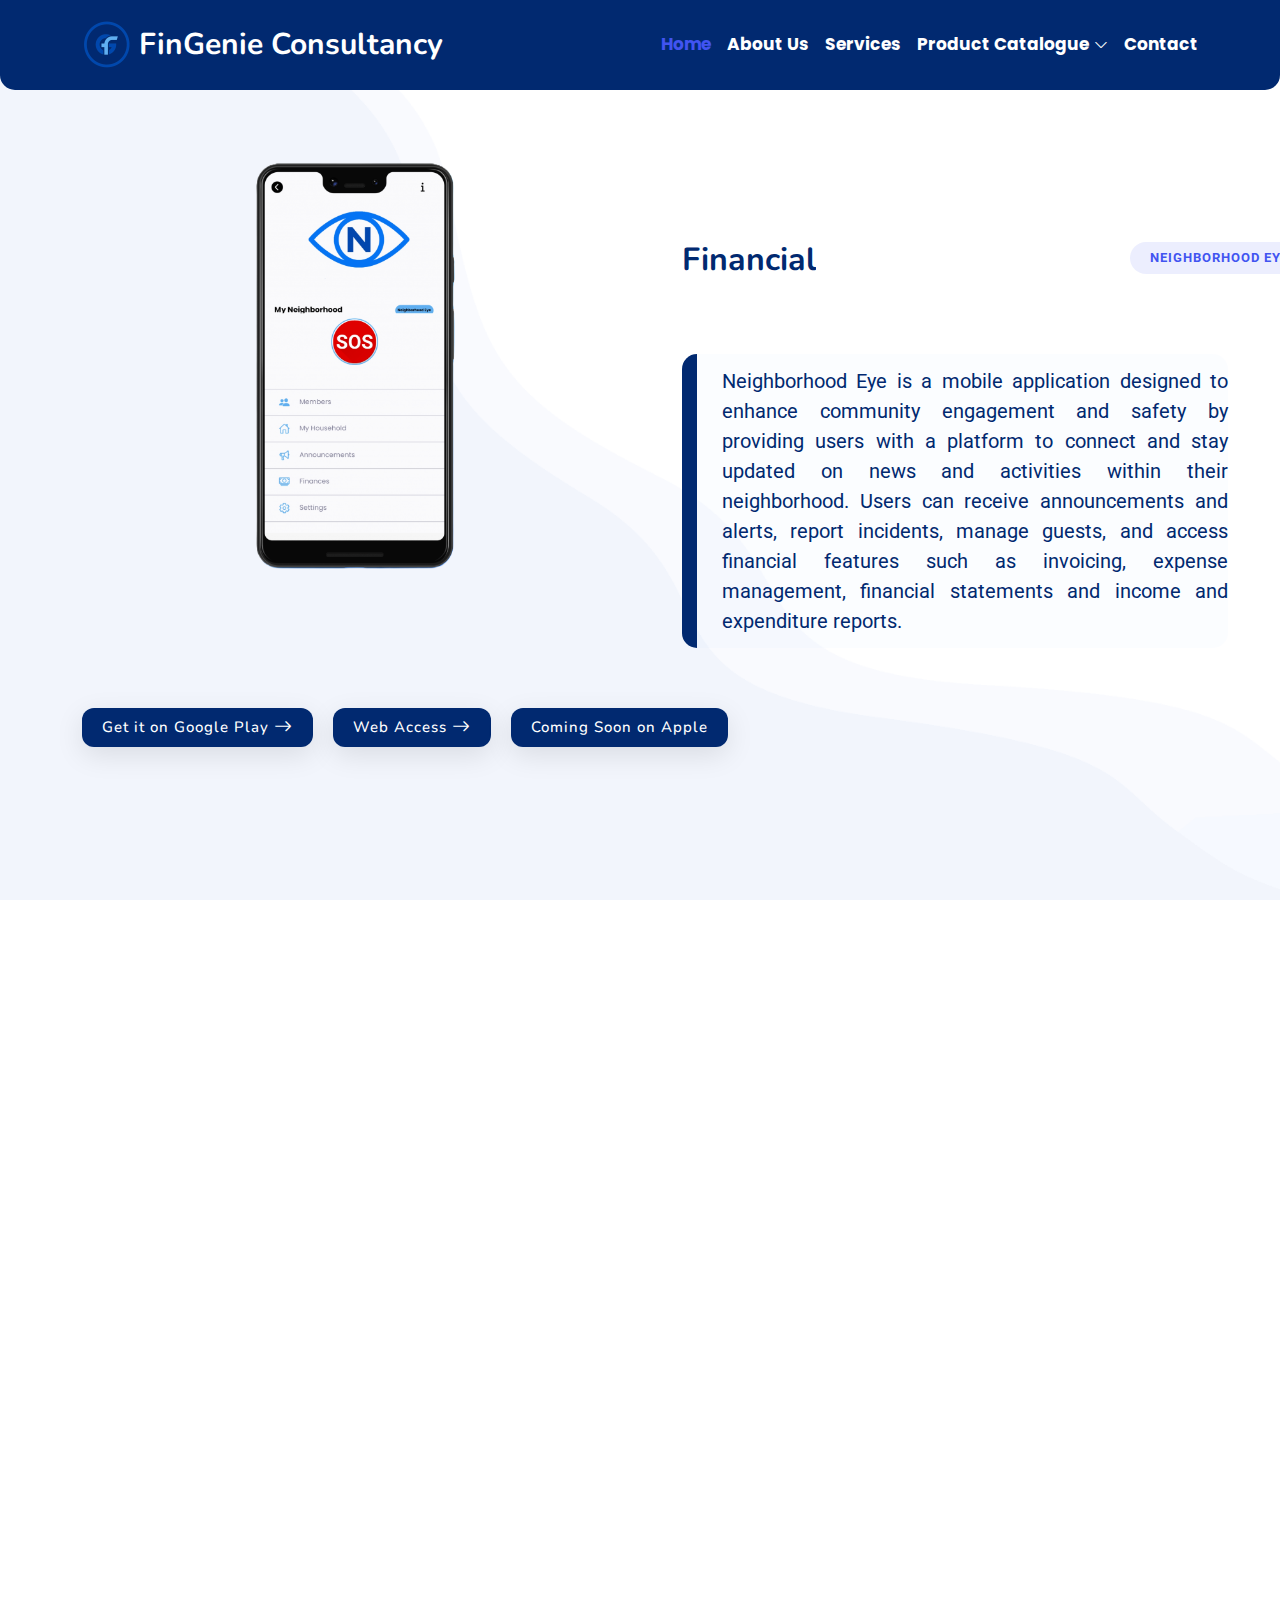
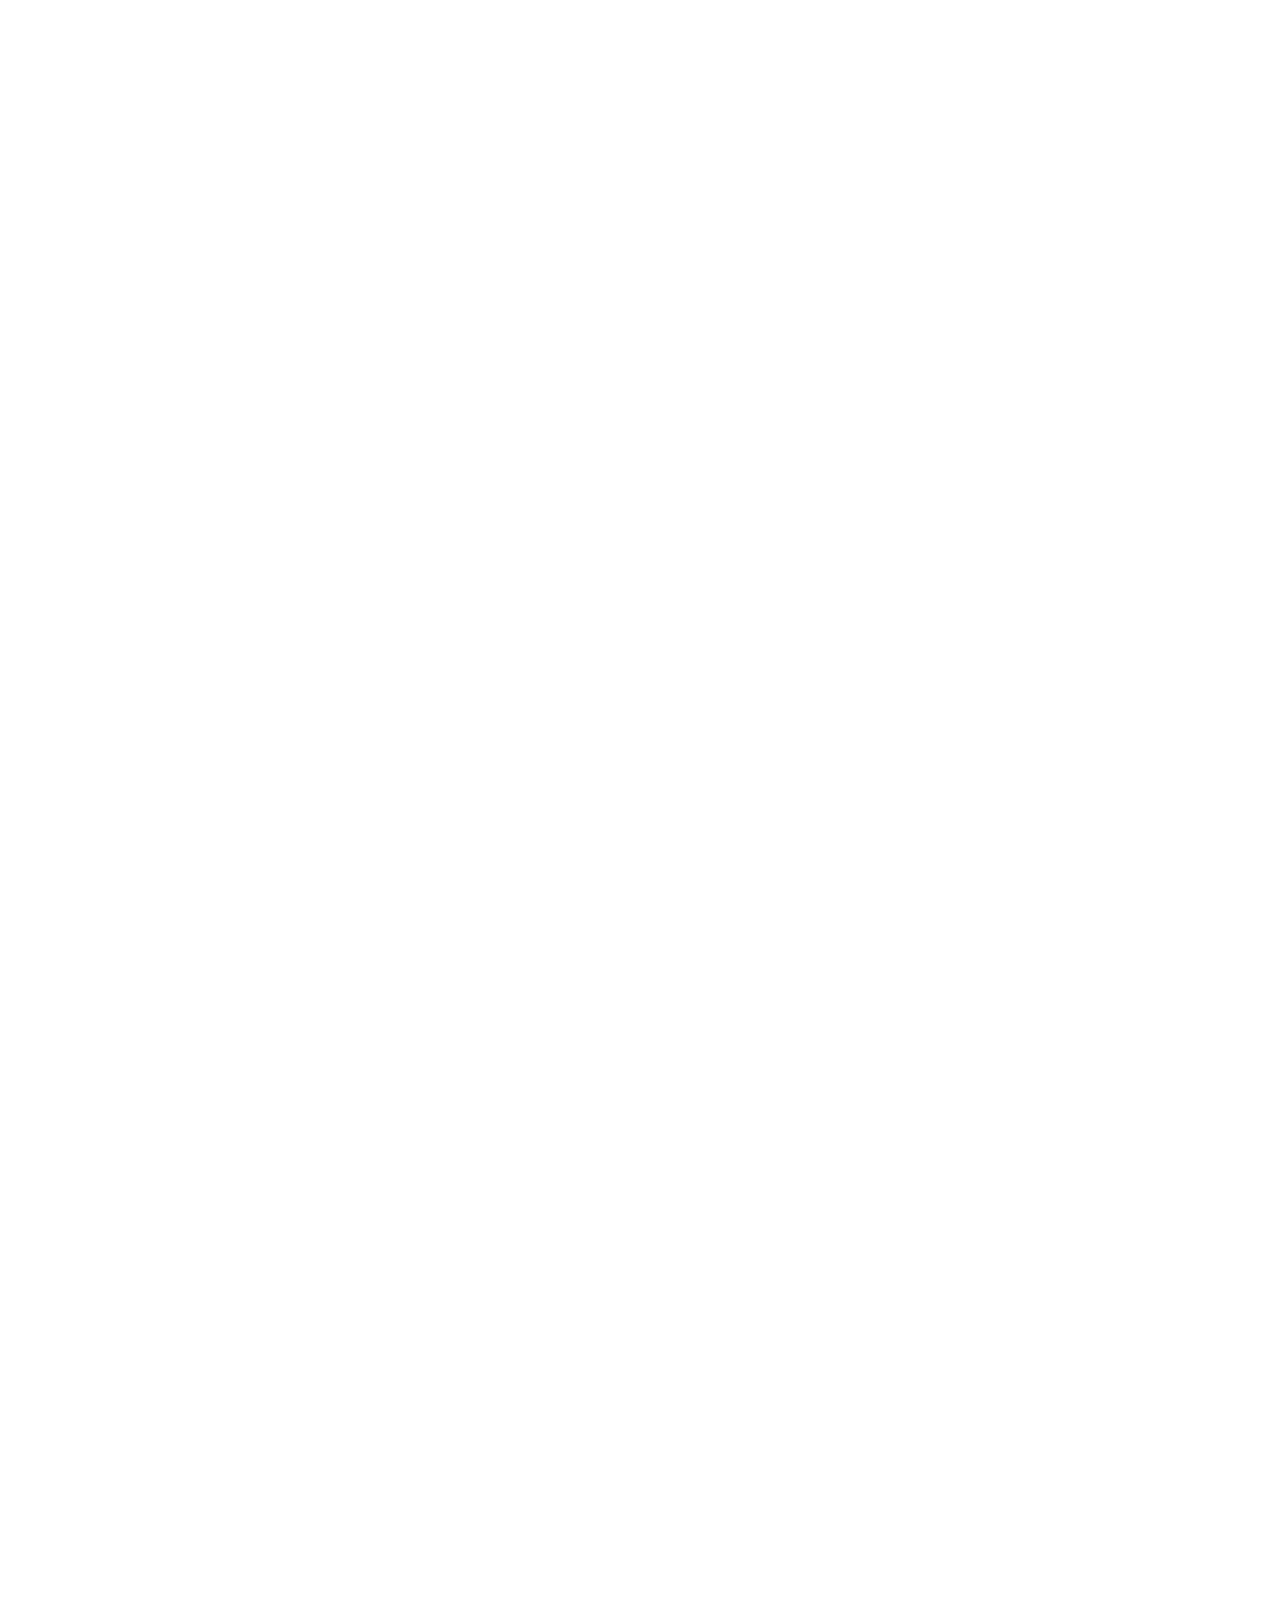
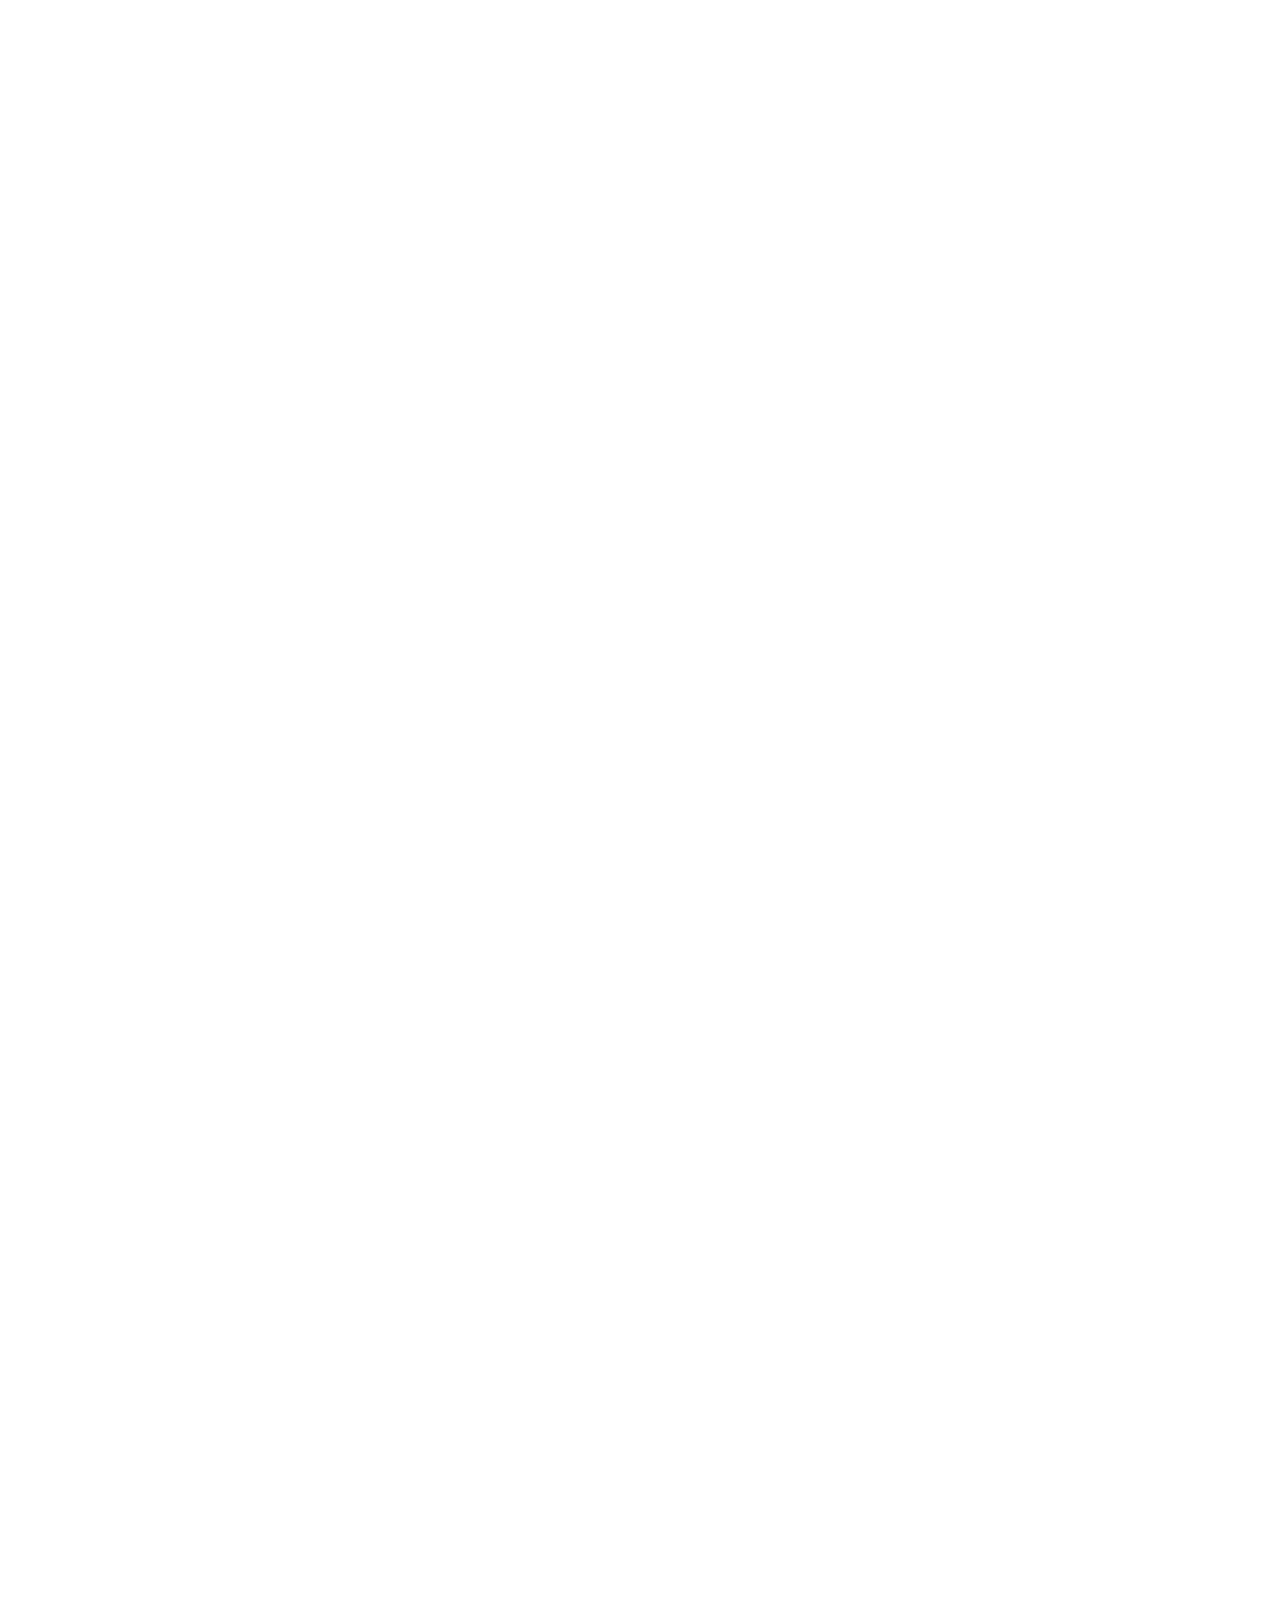
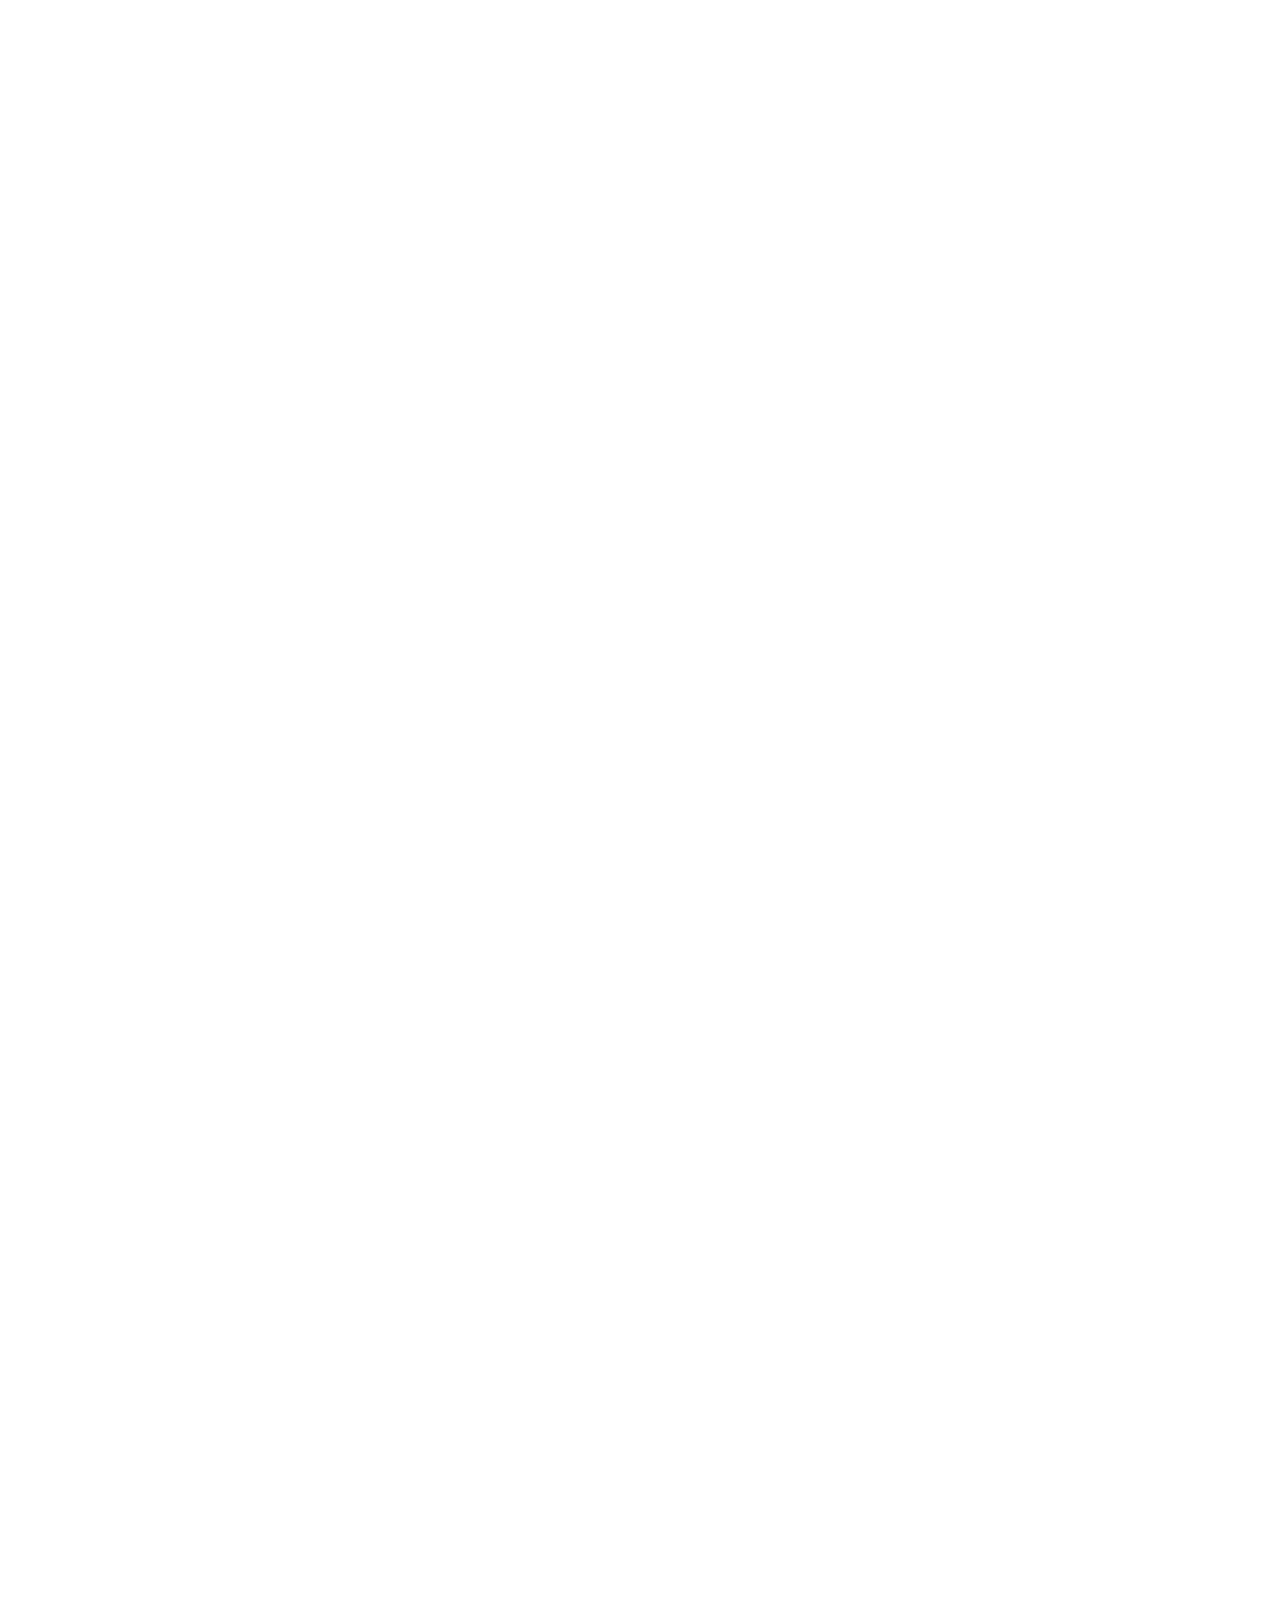
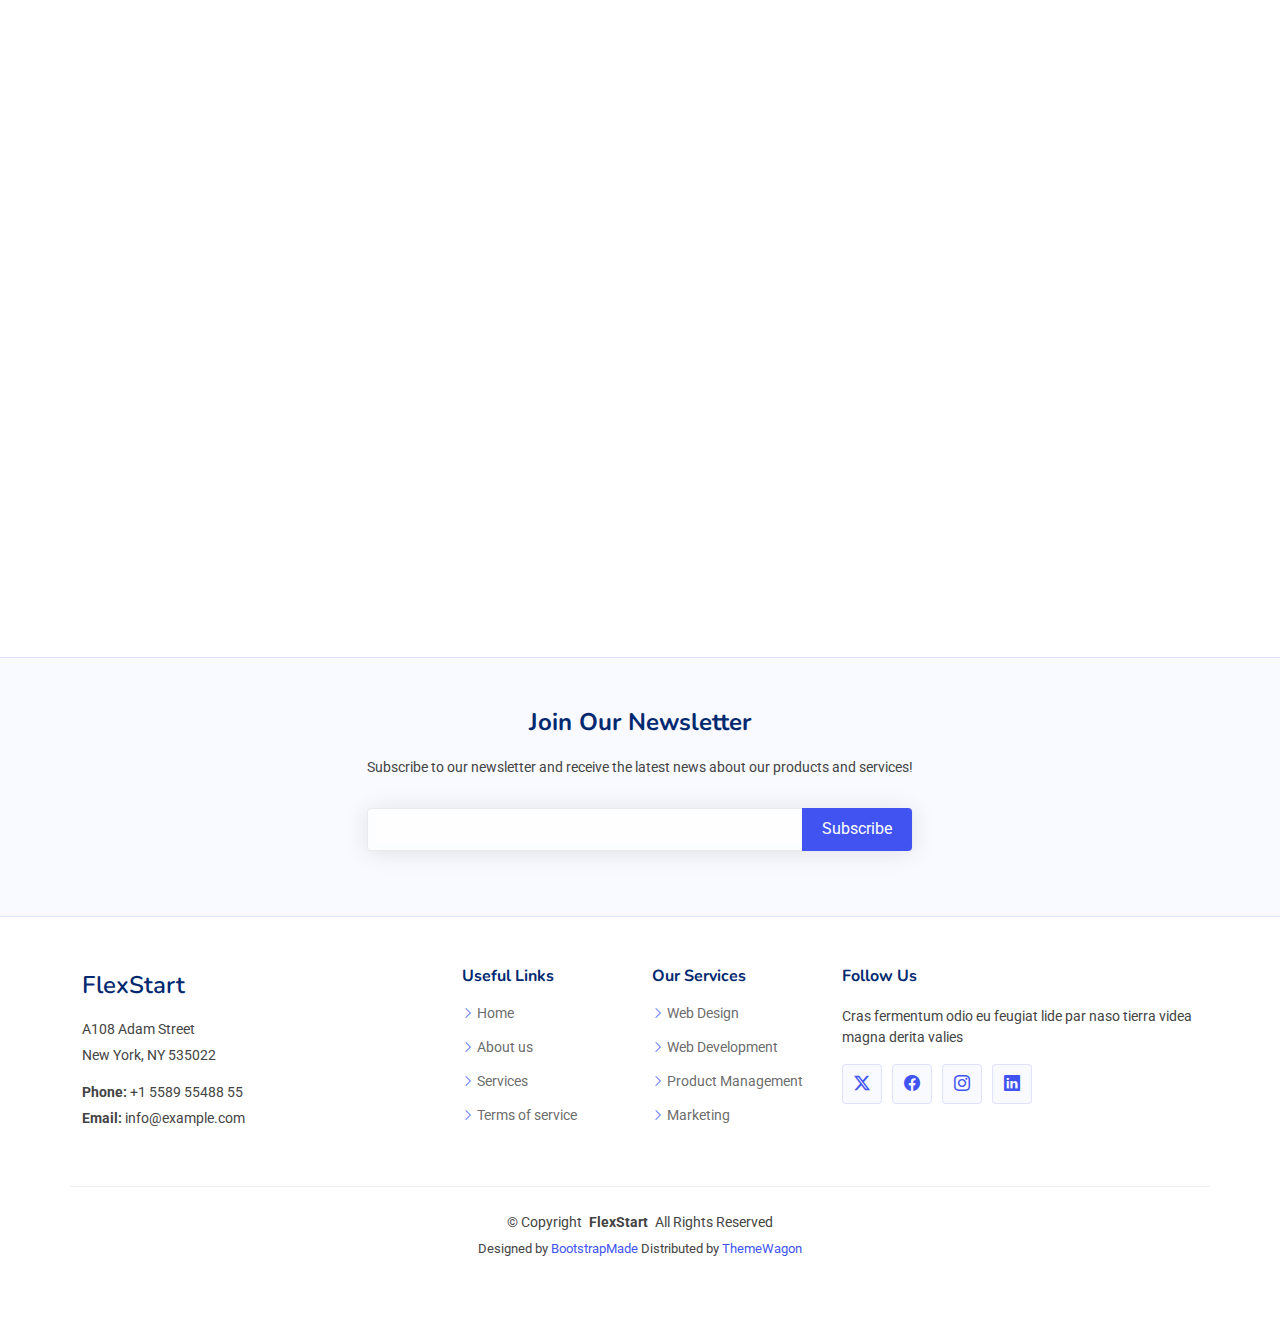
==== neighborhoodeye.html @ 8664f902 "Update neighborhoodeye.html" ====
<!DOCTYPE html>
<html lang="en">

<head>
  <meta charset="utf-8">
  <meta content="width=device-width, initial-scale=1.0" name="viewport">
  <title>FinGenie Consultancy</title>
  <meta name="description" content="">
  <meta name="keywords" content="">

  <!-- Favicons -->
  <link href="assets/img/logofg.png" rel="icon">
  <link href="assets/img/apple-touch-icon.png" rel="apple-touch-icon">

  <!-- Fonts -->
  <link href="https://fonts.googleapis.com" rel="preconnect">
  <link href="https://fonts.gstatic.com" rel="preconnect" crossorigin>
  <link href="https://fonts.googleapis.com/css2?family=Roboto:ital,wght@0,100;0,300;0,400;0,500;0,700;0,900;1,100;1,300;1,400;1,500;1,700;1,900&family=Poppins:ital,wght@0,100;0,200;0,300;0,400;0,500;0,600;0,700;0,800;0,900;1,100;1,200;1,300;1,400;1,500;1,600;1,700;1,800;1,900&family=Nunito:ital,wght@0,200;0,300;0,400;0,500;0,600;0,700;0,800;0,900;1,200;1,300;1,400;1,500;1,600;1,700;1,800;1,900&display=swap" rel="stylesheet">

  <!-- Vendor CSS Files -->
  <link href="assets/vendor/bootstrap/css/bootstrap.min.css" rel="stylesheet">
  <link href="assets/vendor/bootstrap-icons/bootstrap-icons.css" rel="stylesheet">
  <link href="assets/vendor/aos/aos.css" rel="stylesheet">
  <link href="assets/vendor/glightbox/css/glightbox.min.css" rel="stylesheet">
  <link href="assets/vendor/swiper/swiper-bundle.min.css" rel="stylesheet">

  <!-- Main CSS File -->
  <link href="assets/css/main.css" rel="stylesheet">

  <!-- =======================================================
  * Template Name: FlexStart
  * Template URL: https://bootstrapmade.com/flexstart-bootstrap-startup-template/
  * Updated: Nov 01 2024 with Bootstrap v5.3.3
  * Author: BootstrapMade.com
  * License: https://bootstrapmade.com/license/
  ======================================================== -->
</head>

<body class="index-page">

  <header id="header" class="header d-flex align-items-center fixed-top"  style="border-bottom-right-radius: 15px;border-bottom-left-radius: 15px;background-color: #012970;">
    <div class="container-fluid container-xl position-relative d-flex align-items-center">

      <a href="index.html" class="logo d-flex align-items-center me-auto">
        <!-- Uncomment the line below if you also wish to use an image logo -->
        <img src="assets/img/logofg.png" alt="">
        <h1 class="sitename" style="color: white;">FinGenie Consultancy</h1>
      </a>

      <nav id="navmenu" class="navmenu">
        <ul>
          <li><a onclick="window.location.href='index.html'" class="active"><b>Home</b><br></a></li>
          <li><a href="#features"><b>About Us</b></a></li>
          <li><a href="#services"><b>Services</b></a></li>
          <li class="dropdown"><a href="#"><span><b>Product Catalogue</b></span> <i class="bi bi-chevron-down toggle-dropdown"></i></a>
            <ul>
               <!-- <li><a href="#">Dropdown 1</a></li>  -->
              <li class="dropdown"><a href="#"><span>FinTech Solutions</span> <i class="bi bi-chevron-down toggle-dropdown"></i></a>
                <ul>
                  <li><a onclick="window.location.href='neighborhoodeye.html'">Neighborhood Eye</a></li>
                </ul>
              </li>
            </ul>
          </li>
          <li><a href="#contact"><b>Contact</b></a></li>
           <!-- <li><a href="#contact"><img src="assets/img/facebook.png" alt="" style="width: 10%;"></a></li> -->
        </ul>
        <i class="mobile-nav-toggle d-xl-none bi bi-list"></i>
      </nav>
    </div>
  </header>

  <main class="main">

    <!-- Hero Section -->
    <section id="hero" class="hero section">

      <div class="container">
        <div class="row gy-4">
          <div class="col-lg-6 order-2 order-lg-1 d-flex flex-column justify-content-center " style="margin-left: 600px;">
            <div class="container section-title" data-aos="fade-up" style="margin-left: 280px;">
              <h2>Neighborhood Eye App</h2>
            </div><!-- End Section Title -->
            <h1 id="typing-effect"></h1>
            <p data-aos="fade-left" data-aos-delay="300" style="background-color: #0d6dfd04;border-radius: 15px; padding-left: 25px;border-left: 15px solid #012970;color:#012970; text-align: justify;padding-top: 12px;padding-bottom: 12px;margin-top: 20px;">Neighborhood Eye is a mobile application designed to enhance community engagement and safety by providing users with a platform to connect and stay updated on news and activities within their neighborhood. Users can receive announcements and alerts, report incidents, manage guests, and access financial features such as invoicing, expense management, financial statements and income and expenditure reports.</p>
          </div>
            <img src="assets/img/neighborhoodeyeapp.png" id="hero-image3" class="fade-right popout-button" style="width: 21%;margin-top: -70px;margin-left: 150px;position: absolute;">
          <div class="d-flex flex-column flex-md-row" data-aos="fade-up" data-aos-delay="300" style="margin-top:490px;position: absolute;">
            <a href="#" class="btn-get-started popout-button">Get it on Google Play<i class="bi bi-arrow-right"></i></a>
            <a href="#" class="btn-get-started popout-button" style="margin-left: 20px;">Web Access<i class="bi bi-arrow-right"></i></a>
            <a href="#" class="btn-get-started popout-button" style="margin-left: 20px;">Coming Soon on Apple</a>
          </div>
          <img src="assets/img/neighborhoodeyeapp.png" id="hero-image" class="fade-right popout-button" style="width: 30%;display: none;">
        </div>
      </div>
    </section>


    <section id="features" class="features section">

      <div class="container section-title" data-aos="fade-up" style="margin-top: -40px;">
        <h2>ABOUT US</h2>
        <h1 id="typing-effect2" style="font-weight: bold;"></h1><br>
      </div><!-- End Section Title -->

      <div class="container">

        <div class="row gy-5">

          <div class="col-xl-6 bounce-image" data-aos="zoom-out" data-aos-delay="100">
            <img src="assets/img/bulb2.png" class="img-fluid" alt="" style="width: 20%;margin-left: -70px;margin-top: 70px;">
          </div>

          <div class="col-xl-6 bounce-image" data-aos="zoom-out" data-aos-delay="100" id="security">
            <img src="assets/img/securityfg.png" class="img-fluid" alt="" style="width: 19%;margin-left: 0px;margin-top: 70px;">
          </div>

          <div class="col-xl-6 bounce-image" data-aos="zoom-out" data-aos-delay="100" id="data">
            <img src="assets/img/datafg.jpg" class="img-fluid" alt="" style="width: 25%;margin-left: 300px;margin-top: 130px;">
          </div>

          <div class="col-xl-6 d-flex flex-column">
            <div class="row align-self-center gy-4 flex-column">
          
              <div class="col-md-12" data-aos="fade-up" data-aos-delay="200" style="margin-left: -560px;margin-top: -200px;">
                <div class="feature-box d-flex align-items-start flex-column">
                  <div class="feature-box2 d-flex align-items-center">
                    <i class="bi bi-check" style="margin-right: 10px;"></i>
                    <h3 style="margin: 0;">Comprehensive Solutions for the FinTech Industry</h3>
                  </div>
                  <p style="text-align: justify; margin-top: 10px;">
                    We specialize in providing comprehensive solutions tailored to meet the specific needs of businesses in the financial technology industry. From initial system design and development to implementation, maintenance, and ongoing support, we offer end-to-end services that empower organizations to thrive in the digital era..                  </p>
                </div>
              </div>
          
              <div class="col-md-12" data-aos="fade-up" data-aos-delay="200" style="margin-left: 180px;margin-top: -280px;">
                <div class="feature-box d-flex align-items-start flex-column">
                  <div class="feature-box2 d-flex align-items-center">
                    <i class="bi bi-check" style="margin-right: 10px;"></i>
                    <h3 style="margin: 0;">Security-First Approach to Fintech Solutions</h3>
                  </div>
                  <p style="text-align: justify; margin-top: 10px;">
                    With security being paramount in the fintech landscape, we prioritize the integrity and confidentiality of our clients' data. Our expertise lies in developing secure fintech systems that comply with industry regulations and protect against cyber threats. We implement advanced security measures and adhere to best practices to ensure that sensitive information remains safeguarded throughout the digital ecosystem.                </div>
              </div>
          
              <div class="col-md-12" data-aos="fade-up" data-aos-delay="200" style="margin-left: -180px;">
                <div class="feature-box d-flex align-items-start flex-column">
                  <div class="feature-box2 d-flex align-items-center">
                    <i class="bi bi-check" style="margin-right: 10px;"></i>
                    <h3 style="margin: 0;">Data-Driven Insights for Business Growth and Market Competitiveness.</h3>
                  </div>
                  <p style="text-align: justify; margin-top: 10px;">
                    Our team of data experts collaborates closely with clients to understand their specific needs and develop tailored analytics strategies that enable them to gain valuable intelligence, identify trends, and enhance competitiveness in the market..              </div>
          
            </div>
          </div>
          

        </div>

      </div>
    </section>

    <section id="alt-features" class="alt-features section">

      <div class="container">

        <div class="row gy-5">

          <div class="col-xl-7 d-flex order-2 order-xl-1" data-aos="fade-up" data-aos-delay="200">

            <div class="row align-self-center gy-5">

              <div class="col-md-6 icon-box">
                <i class="bi bi-award"></i>
                <div>
                  <h4>Corporis voluptates sit</h4>
                  <p>Consequuntur sunt aut quasi enim aliquam quae harum pariatur laboris nisi ut aliquip</p>
                </div>
              </div><!-- End Feature Item -->

              <div class="col-md-6 icon-box">
                <i class="bi bi-card-checklist"></i>
                <div>
                  <h4>Ullamco laboris nisi</h4>
                  <p>Excepteur sint occaecat cupidatat non proident, sunt in culpa qui officia deserunt</p>
                </div>
              </div><!-- End Feature Item -->

              <div class="col-md-6 icon-box">
                <i class="bi bi-dribbble"></i>
                <div>
                  <h4>Labore consequatur</h4>
                  <p>Aut suscipit aut cum nemo deleniti aut omnis. Doloribus ut maiores omnis facere</p>
                </div>
              </div><!-- End Feature Item -->

              <div class="col-md-6 icon-box">
                <i class="bi bi-filter-circle"></i>
                <div>
                  <h4>Beatae veritatis</h4>
                  <p>Expedita veritatis consequuntur nihil tempore laudantium vitae denat pacta</p>
                </div>
              </div><!-- End Feature Item -->

              <div class="col-md-6 icon-box">
                <i class="bi bi-lightning-charge"></i>
                <div>
                  <h4>Molestiae dolor</h4>
                  <p>Et fuga et deserunt et enim. Dolorem architecto ratione tensa raptor marte</p>
                </div>
              </div><!-- End Feature Item -->

              <div class="col-md-6 icon-box">
                <i class="bi bi-patch-check"></i>
                <div>
                  <h4>Explicabo consectetur</h4>
                  <p>Est autem dicta beatae suscipit. Sint veritatis et sit quasi ab aut inventore</p>
                </div>
              </div><!-- End Feature Item -->

            </div>

          </div>

          <div class="col-xl-5 d-flex align-items-center order-1 order-xl-2" data-aos="fade-up" data-aos-delay="100">
            <img src="assets/img/alt-features.png" class="img-fluid" alt="">
          </div>

        </div>

      </div>

    </section><!-- /Alt Features Section -->



    <!-- Pricing Section -->
    <section id="pricing" class="pricing section">

      <!-- Section Title -->
      <div class="container section-title" data-aos="fade-up">
        <h2>Pricing</h2>
        <p>Check Our Affordable Pricing<br></p>
      </div><!-- End Section Title -->

      <div class="container">

        <div class="row gy-4">

          <div class="col-lg-3 col-md-6" data-aos="zoom-in" data-aos-delay="100">
            <div class="pricing-tem">
              <h3 style="color: #20c997;">Free Plan</h3>
              <div class="price"><sup>$</sup>0<span> / mo</span></div>
              <div class="icon">
                <i class="bi bi-box" style="color: #20c997;"></i>
              </div>
              <ul>
                <li>Aida dere</li>
                <li>Nec feugiat nisl</li>
                <li>Nulla at volutpat dola</li>
                <li class="na">Pharetra massa</li>
                <li class="na">Massa ultricies mi</li>
              </ul>
              <a href="#" class="btn-buy">Buy Now</a>
            </div>
          </div><!-- End Pricing Item -->

          <div class="col-lg-3 col-md-6" data-aos="zoom-in" data-aos-delay="200">
            <div class="pricing-tem">
              <span class="featured">Featured</span>
              <h3 style="color: #0dcaf0;">Starter Plan</h3>
              <div class="price"><sup>$</sup>19<span> / mo</span></div>
              <div class="icon">
                <i class="bi bi-send" style="color: #0dcaf0;"></i>
              </div>
              <ul>
                <li>Aida dere</li>
                <li>Nec feugiat nisl</li>
                <li>Nulla at volutpat dola</li>
                <li>Pharetra massa</li>
                <li class="na">Massa ultricies mi</li>
              </ul>
              <a href="#" class="btn-buy">Buy Now</a>
            </div>
          </div><!-- End Pricing Item -->

          <div class="col-lg-3 col-md-6" data-aos="zoom-in" data-aos-delay="300">
            <div class="pricing-tem">
              <h3 style="color: #fd7e14;">Business Plan</h3>
              <div class="price"><sup>$</sup>29<span> / mo</span></div>
              <div class="icon">
                <i class="bi bi-airplane" style="color: #fd7e14;"></i>
              </div>
              <ul>
                <li>Aida dere</li>
                <li>Nec feugiat nisl</li>
                <li>Nulla at volutpat dola</li>
                <li>Pharetra massa</li>
                <li>Massa ultricies mi</li>
              </ul>
              <a href="#" class="btn-buy">Buy Now</a>
            </div>
          </div><!-- End Pricing Item -->

          <div class="col-lg-3 col-md-6" data-aos="zoom-in" data-aos-delay="400">
            <div class="pricing-tem">
              <h3 style="color: #0d6efd;">Ultimate Plan</h3>
              <div class="price"><sup>$</sup>49<span> / mo</span></div>
              <div class="icon">
                <i class="bi bi-rocket" style="color: #0d6efd;"></i>
              </div>
              <ul>
                <li>Aida dere</li>
                <li>Nec feugiat nisl</li>
                <li>Nulla at volutpat dola</li>
                <li>Pharetra massa</li>
                <li>Massa ultricies mi</li>
              </ul>
              <a href="#" class="btn-buy">Buy Now</a>
            </div>
          </div><!-- End Pricing Item -->

        </div><!-- End pricing row -->

      </div>

    </section><!-- /Pricing Section -->
    <h1 id="typing-effect3" style="font-weight: bold;display: none;"></h1><br>

    <!-- Faq Section -->
    <section id="faq" class="faq section">

      <!-- Section Title -->
      <div class="container section-title" data-aos="fade-up">
        <h2>F.A.Q</h2>
        <p>Frequently Asked Questions</p>
      </div><!-- End Section Title -->

      <div class="container">

        <div class="row">

          <div class="col-lg-6" data-aos="fade-up" data-aos-delay="100">

            <div class="faq-container">

              <div class="faq-item faq-active">
                <h3>Non consectetur a erat nam at lectus urna duis?</h3>
                <div class="faq-content">
                  <p>Feugiat pretium nibh ipsum consequat. Tempus iaculis urna id volutpat lacus laoreet non curabitur gravida. Venenatis lectus magna fringilla urna porttitor rhoncus dolor purus non.</p>
                </div>
                <i class="faq-toggle bi bi-chevron-right"></i>
              </div><!-- End Faq item-->

              <div class="faq-item">
                <h3>Feugiat scelerisque varius morbi enim nunc faucibus a pellentesque?</h3>
                <div class="faq-content">
                  <p>Dolor sit amet consectetur adipiscing elit pellentesque habitant morbi. Id interdum velit laoreet id donec ultrices. Fringilla phasellus faucibus scelerisque eleifend donec pretium. Est pellentesque elit ullamcorper dignissim. Mauris ultrices eros in cursus turpis massa tincidunt dui.</p>
                </div>
                <i class="faq-toggle bi bi-chevron-right"></i>
              </div><!-- End Faq item-->

              <div class="faq-item">
                <h3>Dolor sit amet consectetur adipiscing elit pellentesque?</h3>
                <div class="faq-content">
                  <p>Eleifend mi in nulla posuere sollicitudin aliquam ultrices sagittis orci. Faucibus pulvinar elementum integer enim. Sem nulla pharetra diam sit amet nisl suscipit. Rutrum tellus pellentesque eu tincidunt. Lectus urna duis convallis convallis tellus. Urna molestie at elementum eu facilisis sed odio morbi quis</p>
                </div>
                <i class="faq-toggle bi bi-chevron-right"></i>
              </div><!-- End Faq item-->

            </div>

          </div><!-- End Faq Column-->

          <div class="col-lg-6" data-aos="fade-up" data-aos-delay="200">

            <div class="faq-container">

              <div class="faq-item">
                <h3>Ac odio tempor orci dapibus. Aliquam eleifend mi in nulla?</h3>
                <div class="faq-content">
                  <p>Dolor sit amet consectetur adipiscing elit pellentesque habitant morbi. Id interdum velit laoreet id donec ultrices. Fringilla phasellus faucibus scelerisque eleifend donec pretium. Est pellentesque elit ullamcorper dignissim. Mauris ultrices eros in cursus turpis massa tincidunt dui.</p>
                </div>
                <i class="faq-toggle bi bi-chevron-right"></i>
              </div><!-- End Faq item-->

              <div class="faq-item">
                <h3>Tempus quam pellentesque nec nam aliquam sem et tortor consequat?</h3>
                <div class="faq-content">
                  <p>Molestie a iaculis at erat pellentesque adipiscing commodo. Dignissim suspendisse in est ante in. Nunc vel risus commodo viverra maecenas accumsan. Sit amet nisl suscipit adipiscing bibendum est. Purus gravida quis blandit turpis cursus in</p>
                </div>
                <i class="faq-toggle bi bi-chevron-right"></i>
              </div><!-- End Faq item-->

              <div class="faq-item">
                <h3>Perspiciatis quod quo quos nulla quo illum ullam?</h3>
                <div class="faq-content">
                  <p>Enim ea facilis quaerat voluptas quidem et dolorem. Quis et consequatur non sed in suscipit sequi. Distinctio ipsam dolore et.</p>
                </div>
                <i class="faq-toggle bi bi-chevron-right"></i>
              </div><!-- End Faq item-->

            </div>

          </div><!-- End Faq Column-->

        </div>

      </div>

    </section><!-- /Faq Section -->

    <!-- Testimonials Section -->
    <section id="testimonials" class="testimonials section">

      <!-- Section Title -->
      <div class="container section-title" data-aos="fade-up">
        <h2>Testimonials</h2>
        <p>What they are saying about us<br></p>
      </div><!-- End Section Title -->

      <div class="container" data-aos="fade-up" data-aos-delay="100">

        <div class="swiper init-swiper">
          <script type="application/json" class="swiper-config">
            {
              "loop": true,
              "speed": 600,
              "autoplay": {
                "delay": 5000
              },
              "slidesPerView": "auto",
              "pagination": {
                "el": ".swiper-pagination",
                "type": "bullets",
                "clickable": true
              },
              "breakpoints": {
                "320": {
                  "slidesPerView": 1,
                  "spaceBetween": 40
                },
                "1200": {
                  "slidesPerView": 3,
                  "spaceBetween": 1
                }
              }
            }
          </script>
          <div class="swiper-wrapper">

            <div class="swiper-slide">
              <div class="testimonial-item">
                <div class="stars">
                  <i class="bi bi-star-fill"></i><i class="bi bi-star-fill"></i><i class="bi bi-star-fill"></i><i class="bi bi-star-fill"></i><i class="bi bi-star-fill"></i>
                </div>
                <p>
                  Proin iaculis purus consequat sem cure digni ssim donec porttitora entum suscipit rhoncus. Accusantium quam, ultricies eget id, aliquam eget nibh et. Maecen aliquam, risus at semper.
                </p>
                <div class="profile mt-auto">
                  <img src="assets/img/testimonials/testimonials-1.jpg" class="testimonial-img" alt="">
                  <h3>Saul Goodman</h3>
                  <h4>Ceo &amp; Founder</h4>
                </div>
              </div>
            </div><!-- End testimonial item -->

            <div class="swiper-slide">
              <div class="testimonial-item">
                <div class="stars">
                  <i class="bi bi-star-fill"></i><i class="bi bi-star-fill"></i><i class="bi bi-star-fill"></i><i class="bi bi-star-fill"></i><i class="bi bi-star-fill"></i>
                </div>
                <p>
                  Export tempor illum tamen malis malis eram quae irure esse labore quem cillum quid cillum eram malis quorum velit fore eram velit sunt aliqua noster fugiat irure amet legam anim culpa.
                </p>
                <div class="profile mt-auto">
                  <img src="assets/img/testimonials/testimonials-2.jpg" class="testimonial-img" alt="">
                  <h3>Sara Wilsson</h3>
                  <h4>Designer</h4>
                </div>
              </div>
            </div><!-- End testimonial item -->

            <div class="swiper-slide">
              <div class="testimonial-item">
                <div class="stars">
                  <i class="bi bi-star-fill"></i><i class="bi bi-star-fill"></i><i class="bi bi-star-fill"></i><i class="bi bi-star-fill"></i><i class="bi bi-star-fill"></i>
                </div>
                <p>
                  Enim nisi quem export duis labore cillum quae magna enim sint quorum nulla quem veniam duis minim tempor labore quem eram duis noster aute amet eram fore quis sint minim.
                </p>
                <div class="profile mt-auto">
                  <img src="assets/img/testimonials/testimonials-3.jpg" class="testimonial-img" alt="">
                  <h3>Jena Karlis</h3>
                  <h4>Store Owner</h4>
                </div>
              </div>
            </div><!-- End testimonial item -->

            <div class="swiper-slide">
              <div class="testimonial-item">
                <div class="stars">
                  <i class="bi bi-star-fill"></i><i class="bi bi-star-fill"></i><i class="bi bi-star-fill"></i><i class="bi bi-star-fill"></i><i class="bi bi-star-fill"></i>
                </div>
                <p>
                  Fugiat enim eram quae cillum dolore dolor amet nulla culpa multos export minim fugiat minim velit minim dolor enim duis veniam ipsum anim magna sunt elit fore quem dolore labore illum veniam.
                </p>
                <div class="profile mt-auto">
                  <img src="assets/img/testimonials/testimonials-4.jpg" class="testimonial-img" alt="">
                  <h3>Matt Brandon</h3>
                  <h4>Freelancer</h4>
                </div>
              </div>
            </div><!-- End testimonial item -->

            <div class="swiper-slide">
              <div class="testimonial-item">
                <div class="stars">
                  <i class="bi bi-star-fill"></i><i class="bi bi-star-fill"></i><i class="bi bi-star-fill"></i><i class="bi bi-star-fill"></i><i class="bi bi-star-fill"></i>
                </div>
                <p>
                  Quis quorum aliqua sint quem legam fore sunt eram irure aliqua veniam tempor noster veniam enim culpa labore duis sunt culpa nulla illum cillum fugiat legam esse veniam culpa fore nisi cillum quid.
                </p>
                <div class="profile mt-auto">
                  <img src="assets/img/testimonials/testimonials-5.jpg" class="testimonial-img" alt="">
                  <h3>John Larson</h3>
                  <h4>Entrepreneur</h4>
                </div>
              </div>
            </div><!-- End testimonial item -->

          </div>
          <div class="swiper-pagination"></div>
        </div>

      </div>

    </section><!-- /Testimonials Section -->

    <!-- Team Section -->
    <section id="team" class="team section">

      <!-- Section Title -->
      <div class="container section-title" data-aos="fade-up">
        <h2>Team</h2>
        <p>Our hard working team</p>
      </div><!-- End Section Title -->

      <div class="container">

        <div class="row gy-4">

          <div class="col-lg-3 col-md-6 d-flex align-items-stretch" data-aos="fade-up" data-aos-delay="100">
            <div class="team-member">
              <div class="member-img">
                <img src="assets/img/team/team-1.jpg" class="img-fluid" alt="">
                <div class="social">
                  <a href=""><i class="bi bi-twitter-x"></i></a>
                  <a href=""><i class="bi bi-facebook"></i></a>
                  <a href=""><i class="bi bi-instagram"></i></a>
                  <a href=""><i class="bi bi-linkedin"></i></a>
                </div>
              </div>
              <div class="member-info">
                <h4>Walter White</h4>
                <span>Chief Executive Officer</span>
                <p>Velit aut quia fugit et et. Dolorum ea voluptate vel tempore tenetur ipsa quae aut. Ipsum exercitationem iure minima enim corporis et voluptate.</p>
              </div>
            </div>
          </div><!-- End Team Member -->

          <div class="col-lg-3 col-md-6 d-flex align-items-stretch" data-aos="fade-up" data-aos-delay="200">
            <div class="team-member">
              <div class="member-img">
                <img src="assets/img/team/team-2.jpg" class="img-fluid" alt="">
                <div class="social">
                  <a href=""><i class="bi bi-twitter-x"></i></a>
                  <a href=""><i class="bi bi-facebook"></i></a>
                  <a href=""><i class="bi bi-instagram"></i></a>
                  <a href=""><i class="bi bi-linkedin"></i></a>
                </div>
              </div>
              <div class="member-info">
                <h4>Sarah Jhonson</h4>
                <span>Product Manager</span>
                <p>Quo esse repellendus quia id. Est eum et accusantium pariatur fugit nihil minima suscipit corporis. Voluptate sed quas reiciendis animi neque sapiente.</p>
              </div>
            </div>
          </div><!-- End Team Member -->

          <div class="col-lg-3 col-md-6 d-flex align-items-stretch" data-aos="fade-up" data-aos-delay="300">
            <div class="team-member">
              <div class="member-img">
                <img src="assets/img/team/team-3.jpg" class="img-fluid" alt="">
                <div class="social">
                  <a href=""><i class="bi bi-twitter-x"></i></a>
                  <a href=""><i class="bi bi-facebook"></i></a>
                  <a href=""><i class="bi bi-instagram"></i></a>
                  <a href=""><i class="bi bi-linkedin"></i></a>
                </div>
              </div>
              <div class="member-info">
                <h4>William Anderson</h4>
                <span>CTO</span>
                <p>Vero omnis enim consequatur. Voluptas consectetur unde qui molestiae deserunt. Voluptates enim aut architecto porro aspernatur molestiae modi.</p>
              </div>
            </div>
          </div><!-- End Team Member -->

          <div class="col-lg-3 col-md-6 d-flex align-items-stretch" data-aos="fade-up" data-aos-delay="400">
            <div class="team-member">
              <div class="member-img">
                <img src="assets/img/team/team-4.jpg" class="img-fluid" alt="">
                <div class="social">
                  <a href=""><i class="bi bi-twitter-x"></i></a>
                  <a href=""><i class="bi bi-facebook"></i></a>
                  <a href=""><i class="bi bi-instagram"></i></a>
                  <a href=""><i class="bi bi-linkedin"></i></a>
                </div>
              </div>
              <div class="member-info">
                <h4>Amanda Jepson</h4>
                <span>Accountant</span>
                <p>Rerum voluptate non adipisci animi distinctio et deserunt amet voluptas. Quia aut aliquid doloremque ut possimus ipsum officia.</p>
              </div>
            </div>
          </div><!-- End Team Member -->

        </div>

      </div>

    </section><!-- /Team Section -->

    <!-- Clients Section -->
    <section id="clients" class="clients section">

      <!-- Section Title -->
      <div class="container section-title" data-aos="fade-up">
        <h2>Clients</h2>
        <p>We work with best clients<br></p>
      </div><!-- End Section Title -->

      <div class="container" data-aos="fade-up" data-aos-delay="100">

        <div class="swiper init-swiper">
          <script type="application/json" class="swiper-config">
            {
              "loop": true,
              "speed": 600,
              "autoplay": {
                "delay": 5000
              },
              "slidesPerView": "auto",
              "pagination": {
                "el": ".swiper-pagination",
                "type": "bullets",
                "clickable": true
              },
              "breakpoints": {
                "320": {
                  "slidesPerView": 2,
                  "spaceBetween": 40
                },
                "480": {
                  "slidesPerView": 3,
                  "spaceBetween": 60
                },
                "640": {
                  "slidesPerView": 4,
                  "spaceBetween": 80
                },
                "992": {
                  "slidesPerView": 6,
                  "spaceBetween": 120
                }
              }
            }
          </script>
          <div class="swiper-wrapper align-items-center">
            <div class="swiper-slide"><img src="assets/img/clients/client-1.png" class="img-fluid" alt=""></div>
            <div class="swiper-slide"><img src="assets/img/clients/client-2.png" class="img-fluid" alt=""></div>
            <div class="swiper-slide"><img src="assets/img/clients/client-3.png" class="img-fluid" alt=""></div>
            <div class="swiper-slide"><img src="assets/img/clients/client-4.png" class="img-fluid" alt=""></div>
            <div class="swiper-slide"><img src="assets/img/clients/client-5.png" class="img-fluid" alt=""></div>
            <div class="swiper-slide"><img src="assets/img/clients/client-6.png" class="img-fluid" alt=""></div>
            <div class="swiper-slide"><img src="assets/img/clients/client-7.png" class="img-fluid" alt=""></div>
            <div class="swiper-slide"><img src="assets/img/clients/client-8.png" class="img-fluid" alt=""></div>
          </div>
          <div class="swiper-pagination"></div>
        </div>

      </div>

    </section><!-- /Clients Section -->

    <!-- Recent Posts Section -->
    <section id="recent-posts" class="recent-posts section">

      <!-- Section Title -->
      <div class="container section-title" data-aos="fade-up">
        <h2>Recent Posts</h2>
        <p>Recent posts form our Blog</p>
      </div><!-- End Section Title -->

      <div class="container">

        <div class="row gy-5">

          <div class="col-xl-4 col-md-6">
            <div class="post-item position-relative h-100" data-aos="fade-up" data-aos-delay="100">

              <div class="post-img position-relative overflow-hidden">
                <img src="assets/img/blog/blog-1.jpg" class="img-fluid" alt="">
                <span class="post-date">December 12</span>
              </div>

              <div class="post-content d-flex flex-column">

                <h3 class="post-title">Eum ad dolor et. Autem aut fugiat debitis</h3>

                <div class="meta d-flex align-items-center">
                  <div class="d-flex align-items-center">
                    <i class="bi bi-person"></i> <span class="ps-2">Julia Parker</span>
                  </div>
                  <span class="px-3 text-black-50">/</span>
                  <div class="d-flex align-items-center">
                    <i class="bi bi-folder2"></i> <span class="ps-2">Politics</span>
                  </div>
                </div>

                <hr>

                <a href="blog-details.html" class="readmore stretched-link"><span>Read More</span><i class="bi bi-arrow-right"></i></a>

              </div>

            </div>
          </div><!-- End post item -->

          <div class="col-xl-4 col-md-6">
            <div class="post-item position-relative h-100" data-aos="fade-up" data-aos-delay="200">

              <div class="post-img position-relative overflow-hidden">
                <img src="assets/img/blog/blog-2.jpg" class="img-fluid" alt="">
                <span class="post-date">July 17</span>
              </div>

              <div class="post-content d-flex flex-column">

                <h3 class="post-title">Et repellendus molestiae qui est sed omnis</h3>

                <div class="meta d-flex align-items-center">
                  <div class="d-flex align-items-center">
                    <i class="bi bi-person"></i> <span class="ps-2">Mario Douglas</span>
                  </div>
                  <span class="px-3 text-black-50">/</span>
                  <div class="d-flex align-items-center">
                    <i class="bi bi-folder2"></i> <span class="ps-2">Sports</span>
                  </div>
                </div>

                <hr>

                <a href="blog-details.html" class="readmore stretched-link"><span>Read More</span><i class="bi bi-arrow-right"></i></a>

              </div>

            </div>
          </div><!-- End post item -->

          <div class="col-xl-4 col-md-6" data-aos="fade-up" data-aos-delay="300">
            <div class="post-item position-relative h-100">

              <div class="post-img position-relative overflow-hidden">
                <img src="assets/img/blog/blog-3.jpg" class="img-fluid" alt="">
                <span class="post-date">September 05</span>
              </div>

              <div class="post-content d-flex flex-column">

                <h3 class="post-title">Quia assumenda est et veritati tirana ploder</h3>

                <div class="meta d-flex align-items-center">
                  <div class="d-flex align-items-center">
                    <i class="bi bi-person"></i> <span class="ps-2">Lisa Hunter</span>
                  </div>
                  <span class="px-3 text-black-50">/</span>
                  <div class="d-flex align-items-center">
                    <i class="bi bi-folder2"></i> <span class="ps-2">Economics</span>
                  </div>
                </div>

                <hr>

                <a href="blog-details.html" class="readmore stretched-link"><span>Read More</span><i class="bi bi-arrow-right"></i></a>

              </div>

            </div>
          </div><!-- End post item -->

        </div>

      </div>

    </section><!-- /Recent Posts Section -->

    <!-- Contact Section -->
    <section id="contact" class="contact section">

      <!-- Section Title -->
      <div class="container section-title" data-aos="fade-up">
        <h2>Contact</h2>
        <p>Contact Us</p>
      </div><!-- End Section Title -->

      <div class="container" data-aos="fade-up" data-aos-delay="100">

        <div class="row gy-4">

          <div class="col-lg-6">

            <div class="row gy-4">
              <div class="col-md-6">
                <div class="info-item" data-aos="fade" data-aos-delay="200">
                  <i class="bi bi-geo-alt"></i>
                  <h3>Address</h3>
                  <p>A108 Adam Street</p>
                  <p>New York, NY 535022</p>
                </div>
              </div><!-- End Info Item -->

              <div class="col-md-6">
                <div class="info-item" data-aos="fade" data-aos-delay="300">
                  <i class="bi bi-telephone"></i>
                  <h3>Call Us</h3>
                  <p>+1 5589 55488 55</p>
                  <p>+1 6678 254445 41</p>
                </div>
              </div><!-- End Info Item -->

              <div class="col-md-6">
                <div class="info-item" data-aos="fade" data-aos-delay="400">
                  <i class="bi bi-envelope"></i>
                  <h3>Email Us</h3>
                  <p>info@example.com</p>
                  <p>contact@example.com</p>
                </div>
              </div><!-- End Info Item -->

              <div class="col-md-6">
                <div class="info-item" data-aos="fade" data-aos-delay="500">
                  <i class="bi bi-clock"></i>
                  <h3>Open Hours</h3>
                  <p>Monday - Friday</p>
                  <p>9:00AM - 05:00PM</p>
                </div>
              </div><!-- End Info Item -->

            </div>

          </div>

          <div class="col-lg-6">
            <form action="forms/contact.php" method="post" class="php-email-form" data-aos="fade-up" data-aos-delay="200">
              <div class="row gy-4">

                <div class="col-md-6">
                  <input type="text" name="name" class="form-control" placeholder="Your Name" required="">
                </div>

                <div class="col-md-6 ">
                  <input type="email" class="form-control" name="email" placeholder="Your Email" required="">
                </div>

                <div class="col-12">
                  <input type="text" class="form-control" name="subject" placeholder="Subject" required="">
                </div>

                <div class="col-12">
                  <textarea class="form-control" name="message" rows="6" placeholder="Message" required=""></textarea>
                </div>

                <div class="col-12 text-center">
                  <div class="loading">Loading</div>
                  <div class="error-message"></div>
                  <div class="sent-message">Your message has been sent. Thank you!</div>

                  <button type="submit">Send Message</button>
                </div>

              </div>
            </form>
          </div><!-- End Contact Form -->

        </div>

      </div>

    </section><!-- /Contact Section -->

  </main>

  <footer id="footer" class="footer">

    <div class="footer-newsletter">
      <div class="container">
        <div class="row justify-content-center text-center">
          <div class="col-lg-6">
            <h4>Join Our Newsletter</h4>
            <p>Subscribe to our newsletter and receive the latest news about our products and services!</p>
            <form action="forms/newsletter.php" method="post" class="php-email-form">
              <div class="newsletter-form"><input type="email" name="email"><input type="submit" value="Subscribe"></div>
              <div class="loading">Loading</div>
              <div class="error-message"></div>
              <div class="sent-message">Your subscription request has been sent. Thank you!</div>
            </form>
          </div>
        </div>
      </div>
    </div>

    <div class="container footer-top">
      <div class="row gy-4">
        <div class="col-lg-4 col-md-6 footer-about">
          <a href="index.html" class="d-flex align-items-center">
            <span class="sitename">FlexStart</span>
          </a>
          <div class="footer-contact pt-3">
            <p>A108 Adam Street</p>
            <p>New York, NY 535022</p>
            <p class="mt-3"><strong>Phone:</strong> <span>+1 5589 55488 55</span></p>
            <p><strong>Email:</strong> <span>info@example.com</span></p>
          </div>
        </div>

        <div class="col-lg-2 col-md-3 footer-links">
          <h4>Useful Links</h4>
          <ul>
            <li><i class="bi bi-chevron-right"></i> <a href="#">Home</a></li>
            <li><i class="bi bi-chevron-right"></i> <a href="#">About us</a></li>
            <li><i class="bi bi-chevron-right"></i> <a href="#">Services</a></li>
            <li><i class="bi bi-chevron-right"></i> <a href="#">Terms of service</a></li>
          </ul>
        </div>

        <div class="col-lg-2 col-md-3 footer-links">
          <h4>Our Services</h4>
          <ul>
            <li><i class="bi bi-chevron-right"></i> <a href="#">Web Design</a></li>
            <li><i class="bi bi-chevron-right"></i> <a href="#">Web Development</a></li>
            <li><i class="bi bi-chevron-right"></i> <a href="#">Product Management</a></li>
            <li><i class="bi bi-chevron-right"></i> <a href="#">Marketing</a></li>
          </ul>
        </div>

        <div class="col-lg-4 col-md-12">
          <h4>Follow Us</h4>
          <p>Cras fermentum odio eu feugiat lide par naso tierra videa magna derita valies</p>
          <div class="social-links d-flex">
            <a href=""><i class="bi bi-twitter-x"></i></a>
            <a href=""><i class="bi bi-facebook"></i></a>
            <a href=""><i class="bi bi-instagram"></i></a>
            <a href=""><i class="bi bi-linkedin"></i></a>
          </div>
        </div>

      </div>
    </div>

    <div class="container copyright text-center mt-4">
      <p>© <span>Copyright</span> <strong class="px-1 sitename">FlexStart</strong> <span>All Rights Reserved</span></p>
      <div class="credits">
        <!-- All the links in the footer should remain intact. -->
        <!-- You can delete the links only if you've purchased the pro version. -->
        <!-- Licensing information: https://bootstrapmade.com/license/ -->
        <!-- Purchase the pro version with working PHP/AJAX contact form: [buy-url] -->
        Designed by <a href="https://bootstrapmade.com/">BootstrapMade</a> Distributed by <a href=“https://themewagon.com>ThemeWagon
      </div>
    </div>

  </footer>

  <!-- Scroll Top -->
  <a href="#" id="scroll-top" class="scroll-top d-flex align-items-center justify-content-center"><i class="bi bi-arrow-up-short"></i></a>

  <!-- Vendor JS Files -->
  <script src="assets/vendor/bootstrap/js/bootstrap.bundle.min.js"></script>
  <script src="assets/vendor/php-email-form/validate.js"></script>
  <script src="assets/vendor/aos/aos.js"></script>
  <script src="assets/vendor/glightbox/js/glightbox.min.js"></script>
  <script src="assets/vendor/purecounter/purecounter_vanilla.js"></script>
  <script src="assets/vendor/imagesloaded/imagesloaded.pkgd.min.js"></script>
  <script src="assets/vendor/isotope-layout/isotope.pkgd.min.js"></script>
  <script src="assets/vendor/swiper/swiper-bundle.min.js"></script>

  <!-- Main JS File -->
  <script src="assets/js/main.js"></script>

</body>

</html>
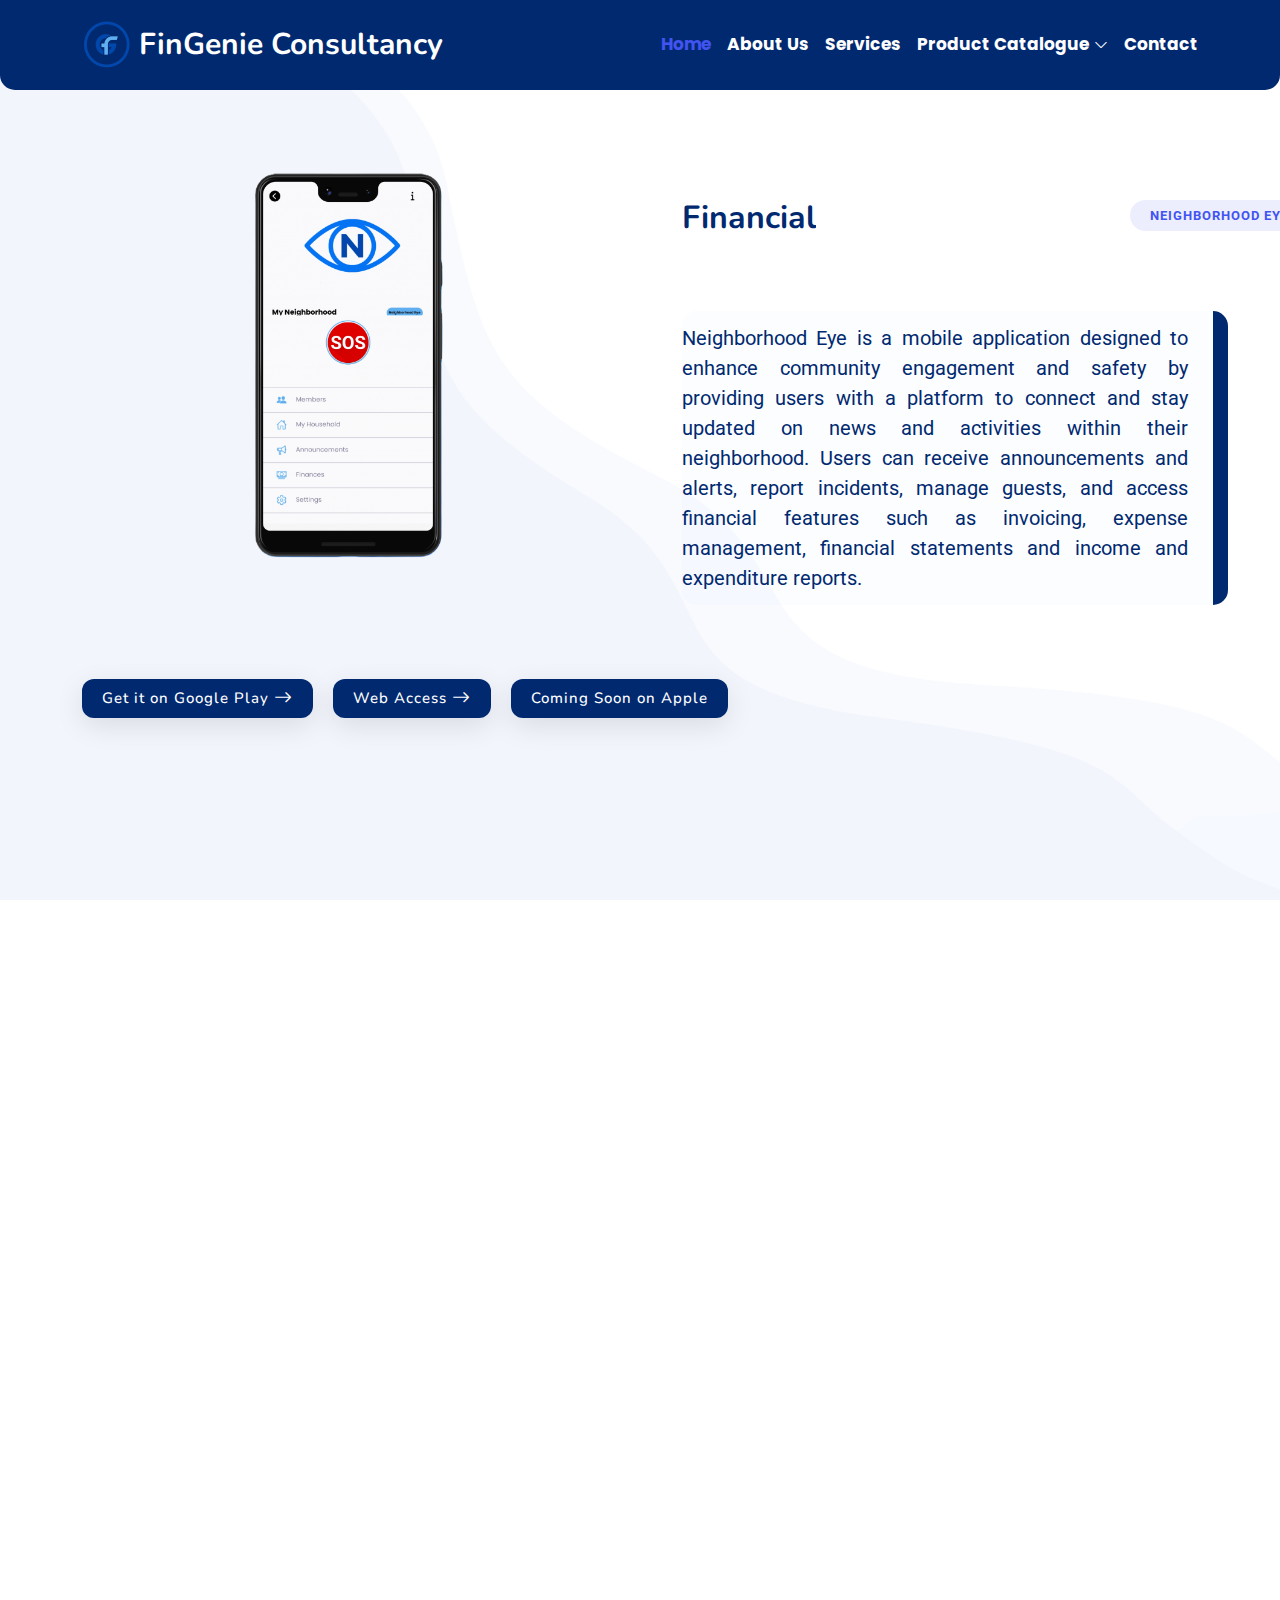
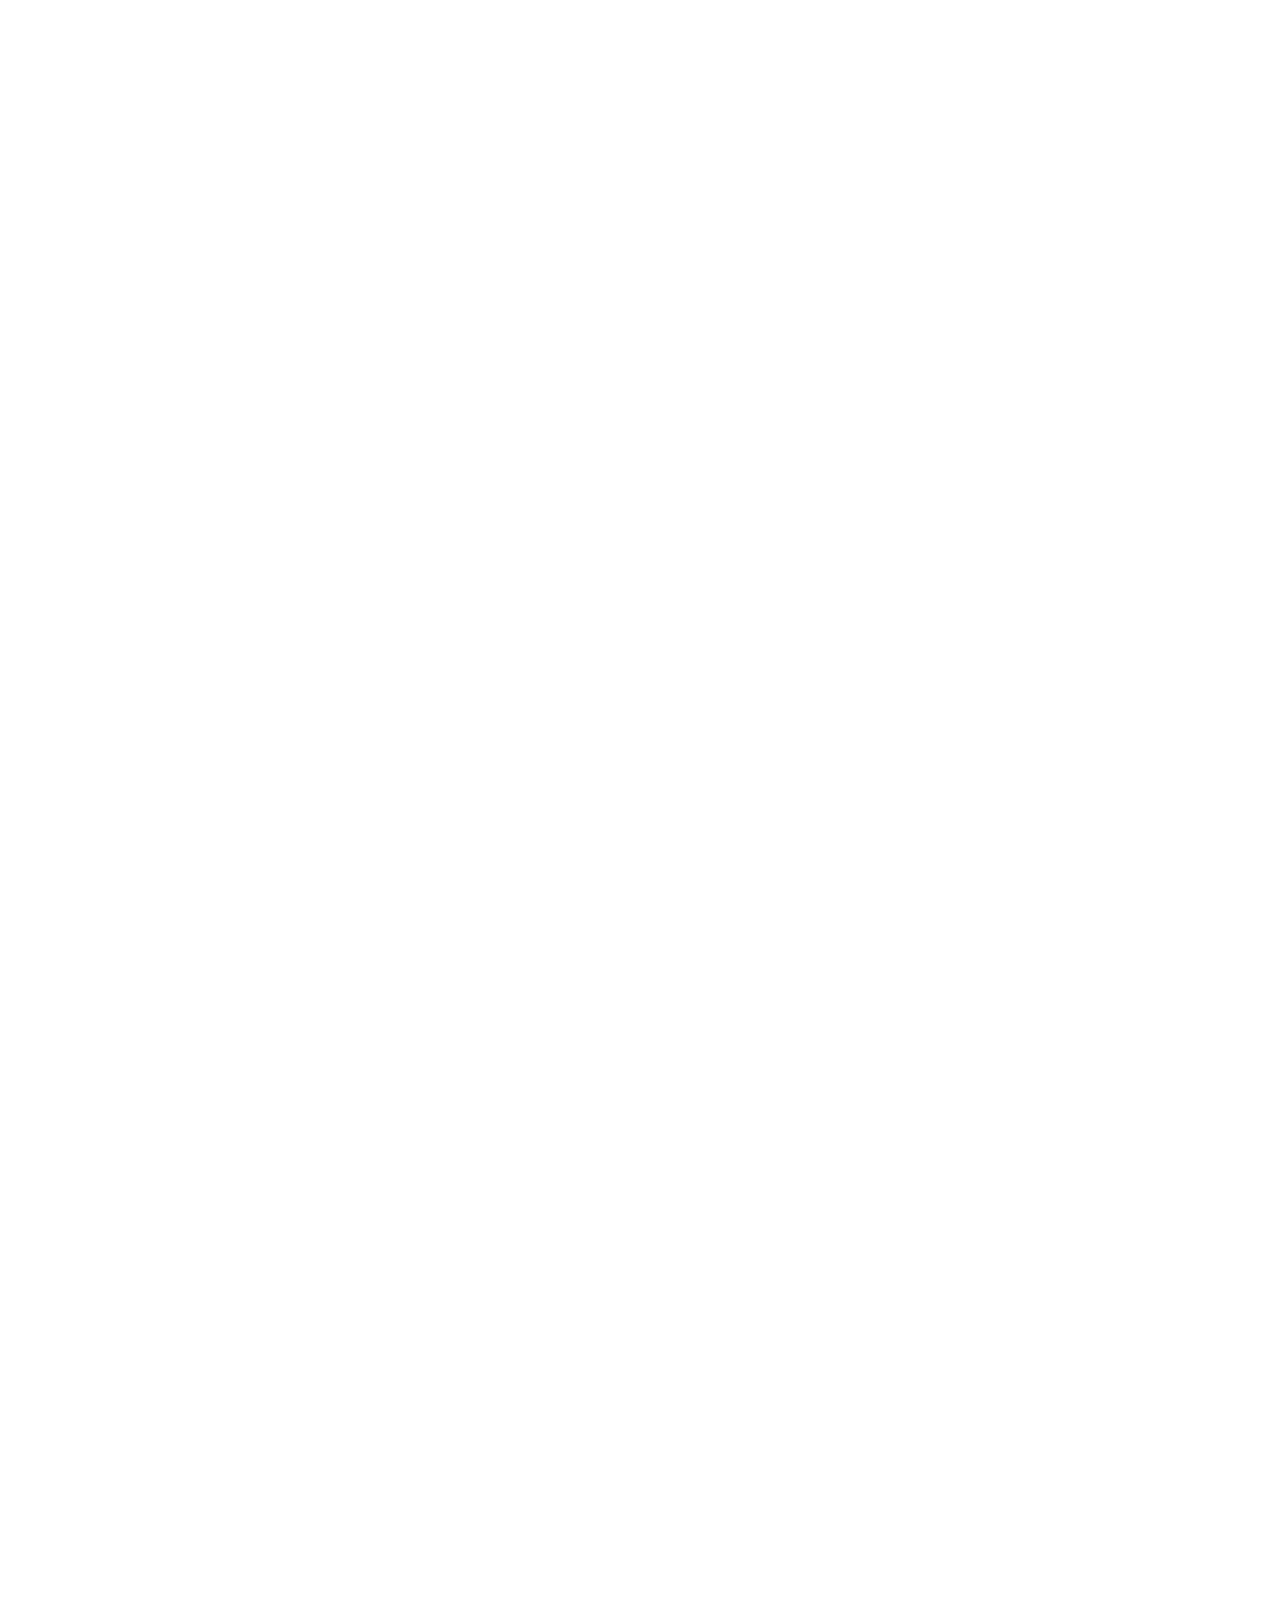
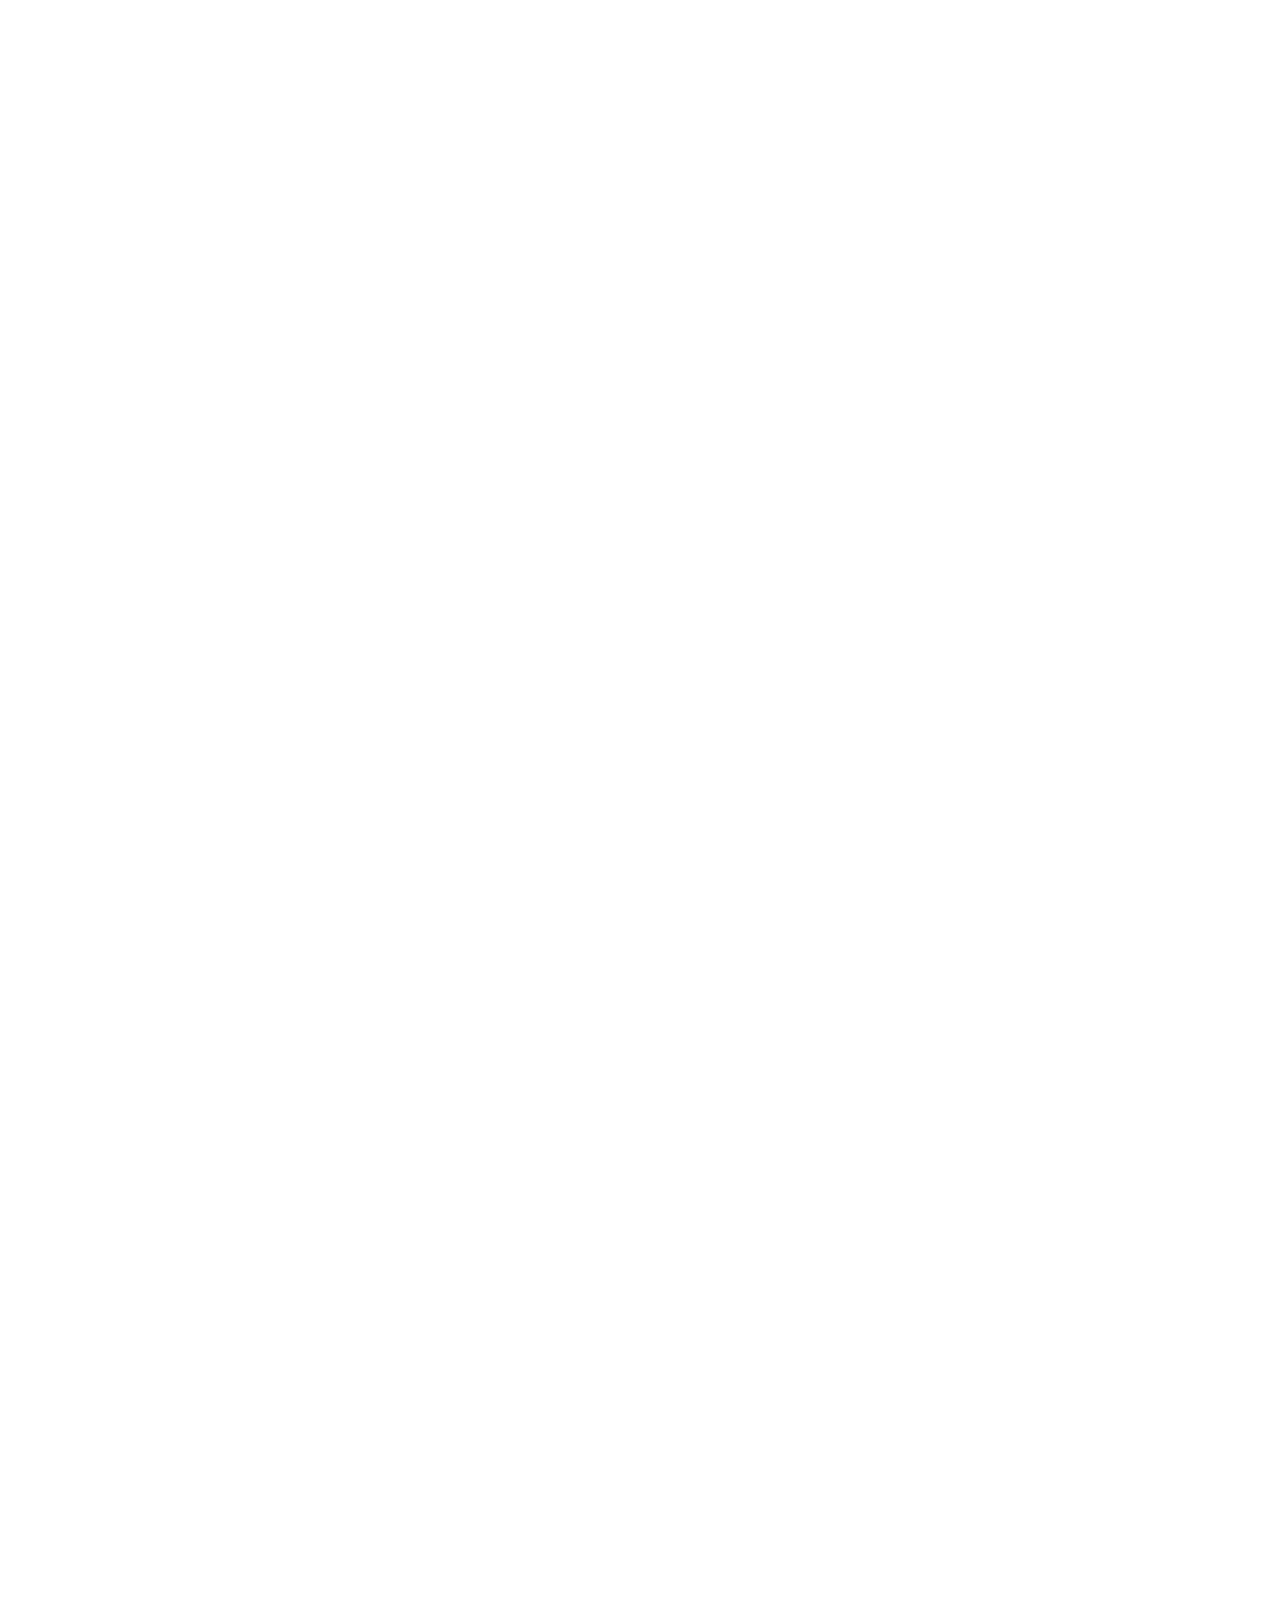
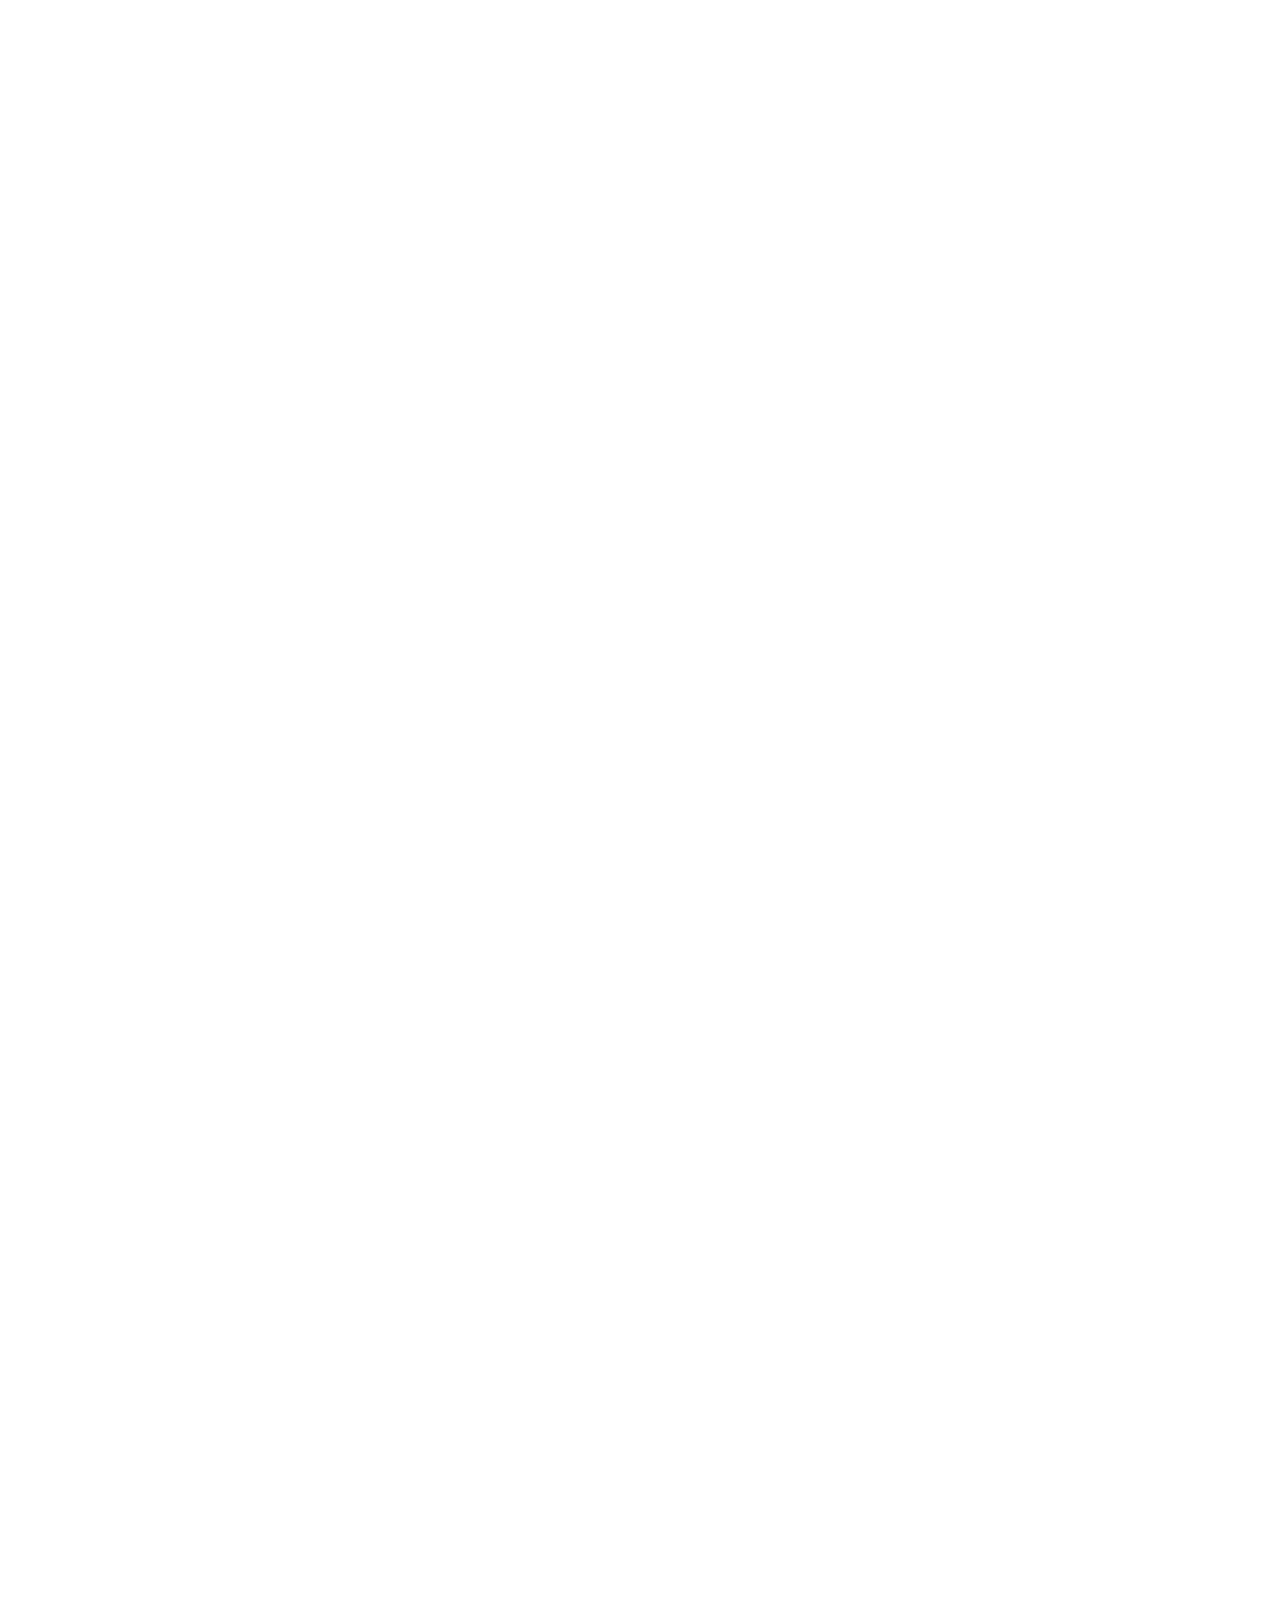
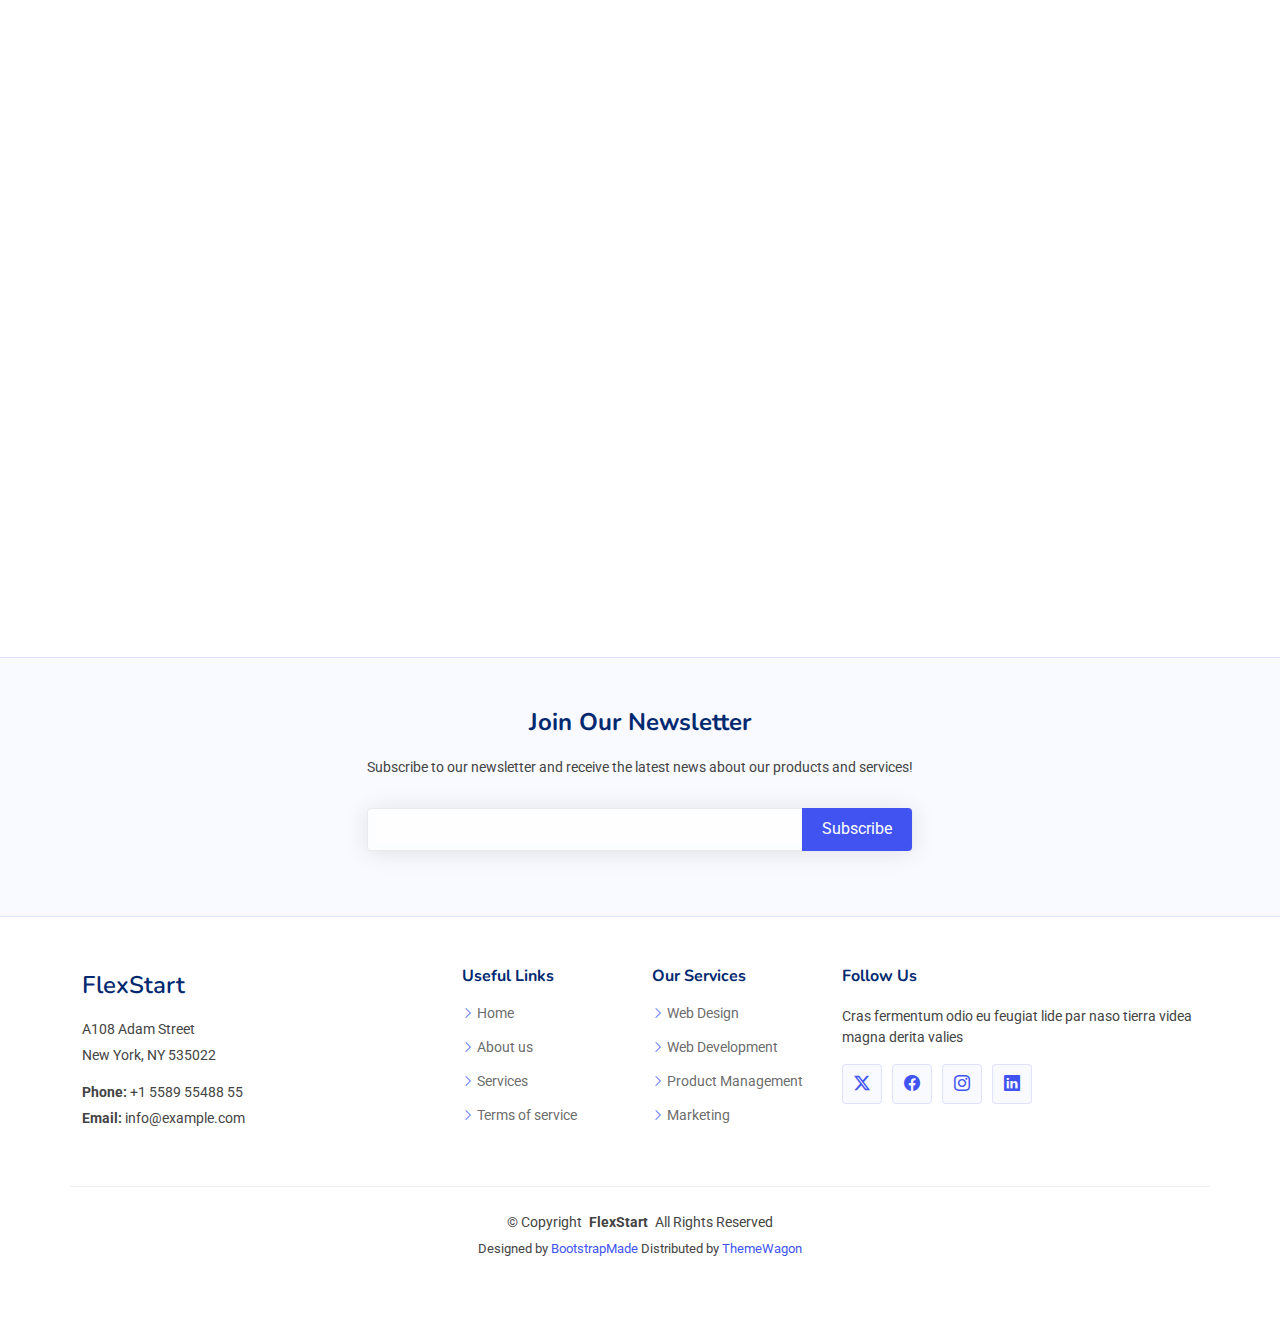
==== commit dedd9d11: "Update neighborhoodeye.html" ====
--- a/neighborhoodeye.html
+++ b/neighborhoodeye.html
@@ -77,15 +77,15 @@
 
       <div class="container">
         <div class="row gy-4">
-          <div class="col-lg-6 order-2 order-lg-1 d-flex flex-column justify-content-center " style="margin-left: 600px;">
+          <div class="col-lg-6 order-2 order-lg-1 d-flex flex-column justify-content-center " style="margin-left: 600px;margin-top: -600px;">
             <div class="container section-title" data-aos="fade-up" style="margin-left: 280px;">
               <h2>Neighborhood Eye App</h2>
             </div><!-- End Section Title -->
             <h1 id="typing-effect"></h1>
-            <p data-aos="fade-left" data-aos-delay="300" style="background-color: #0d6dfd04;border-radius: 15px; padding-left: 25px;border-left: 15px solid #012970;color:#012970; text-align: justify;padding-top: 12px;padding-bottom: 12px;margin-top: 20px;">Neighborhood Eye is a mobile application designed to enhance community engagement and safety by providing users with a platform to connect and stay updated on news and activities within their neighborhood. Users can receive announcements and alerts, report incidents, manage guests, and access financial features such as invoicing, expense management, financial statements and income and expenditure reports.</p>
-          </div>
-            <img src="assets/img/neighborhoodeyeapp.png" id="hero-image3" class="fade-right popout-button" style="width: 21%;margin-top: -70px;margin-left: 150px;position: absolute;">
-          <div class="d-flex flex-column flex-md-row" data-aos="fade-up" data-aos-delay="300" style="margin-top:490px;position: absolute;">
+            <p data-aos="fade-left" data-aos-delay="300" style="background-color: #0d6dfd04;border-radius: 15px; padding-right: 25px;border-right: 15px solid #012970;color:#012970; text-align: justify;padding-top: 12px;padding-bottom: 12px;margin-top: 20px;">Neighborhood Eye is a mobile application designed to enhance community engagement and safety by providing users with a platform to connect and stay updated on news and activities within their neighborhood. Users can receive announcements and alerts, report incidents, manage guests, and access financial features such as invoicing, expense management, financial statements and income and expenditure reports.</p>
+          </div>
+            <img src="assets/img/neighborhoodeyeapp.png" id="hero-image3" class="fade-right popout-button" style="width: 20%;margin-top: -20px;margin-left: 150px;position: absolute;">
+          <div class="d-flex flex-column flex-md-row" data-aos="fade-up" data-aos-delay="300" style="margin-top:500px;">
             <a href="#" class="btn-get-started popout-button">Get it on Google Play<i class="bi bi-arrow-right"></i></a>
             <a href="#" class="btn-get-started popout-button" style="margin-left: 20px;">Web Access<i class="bi bi-arrow-right"></i></a>
             <a href="#" class="btn-get-started popout-button" style="margin-left: 20px;">Coming Soon on Apple</a>
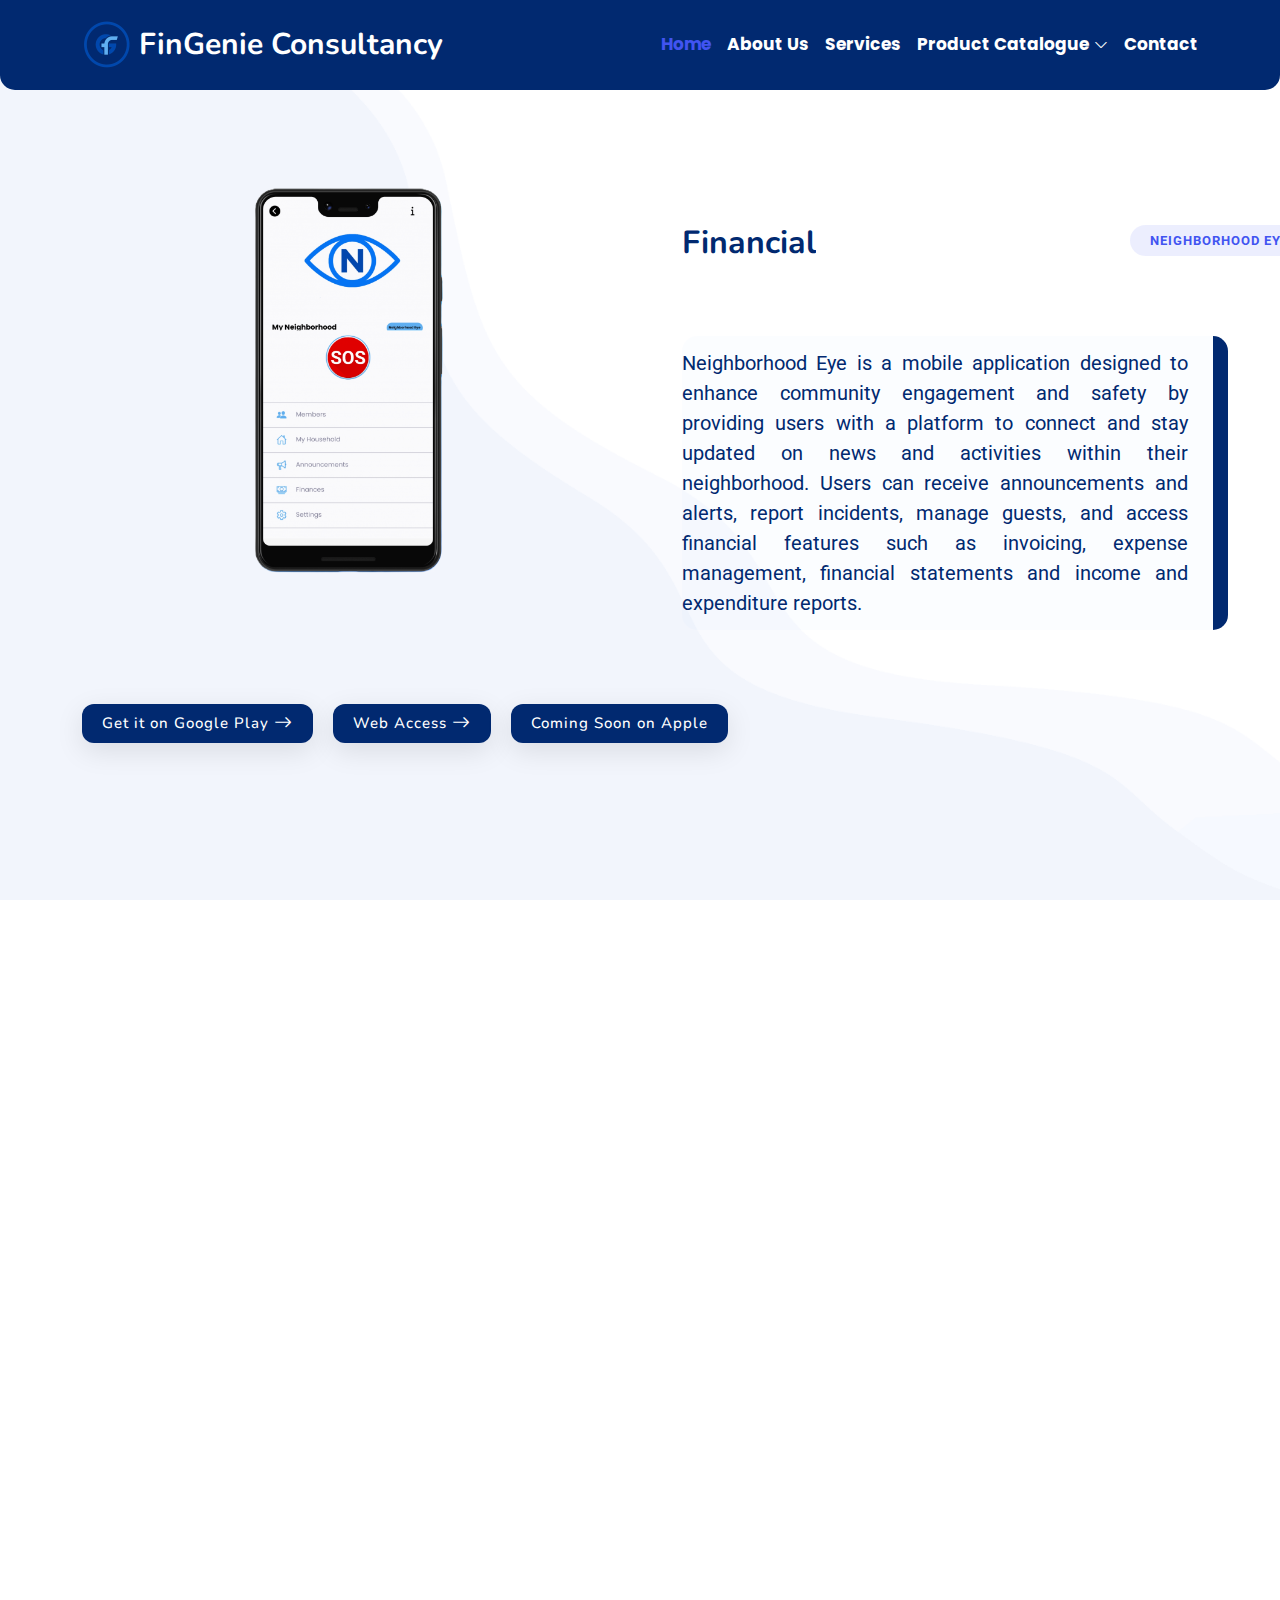
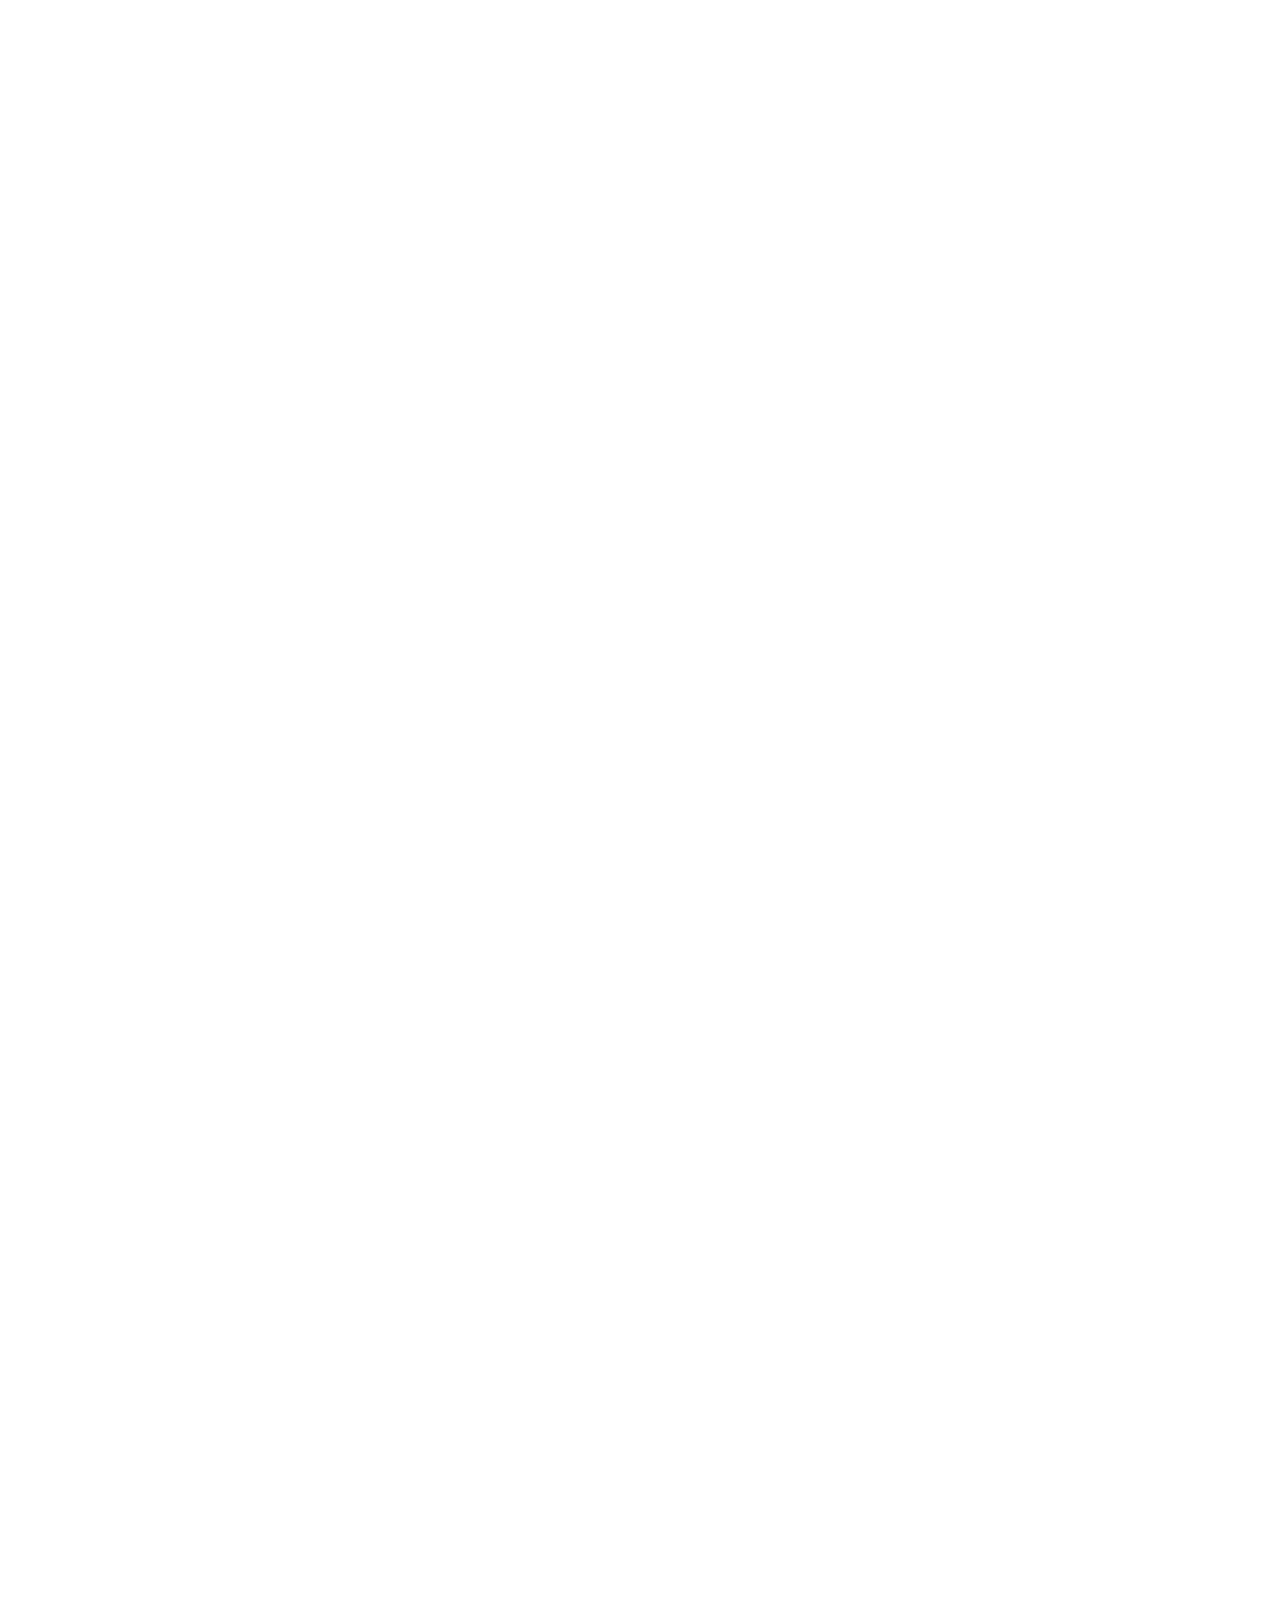
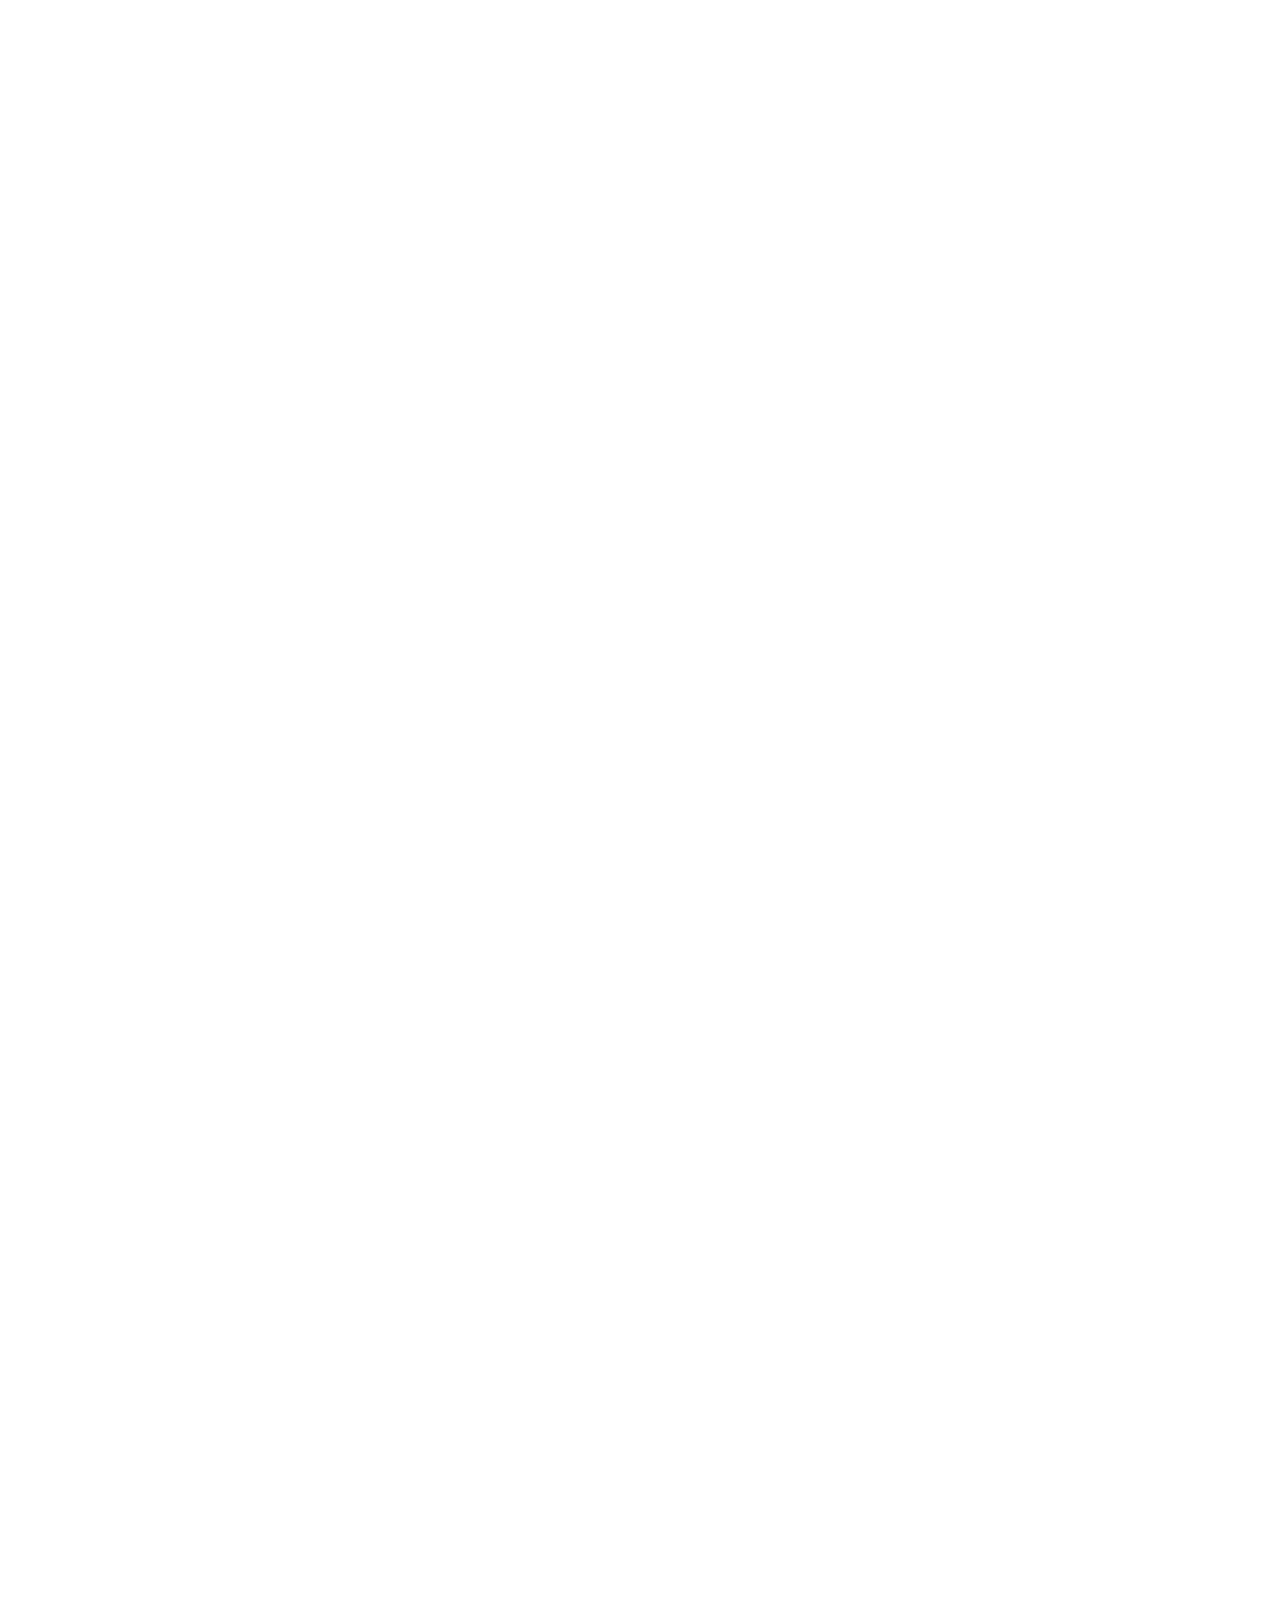
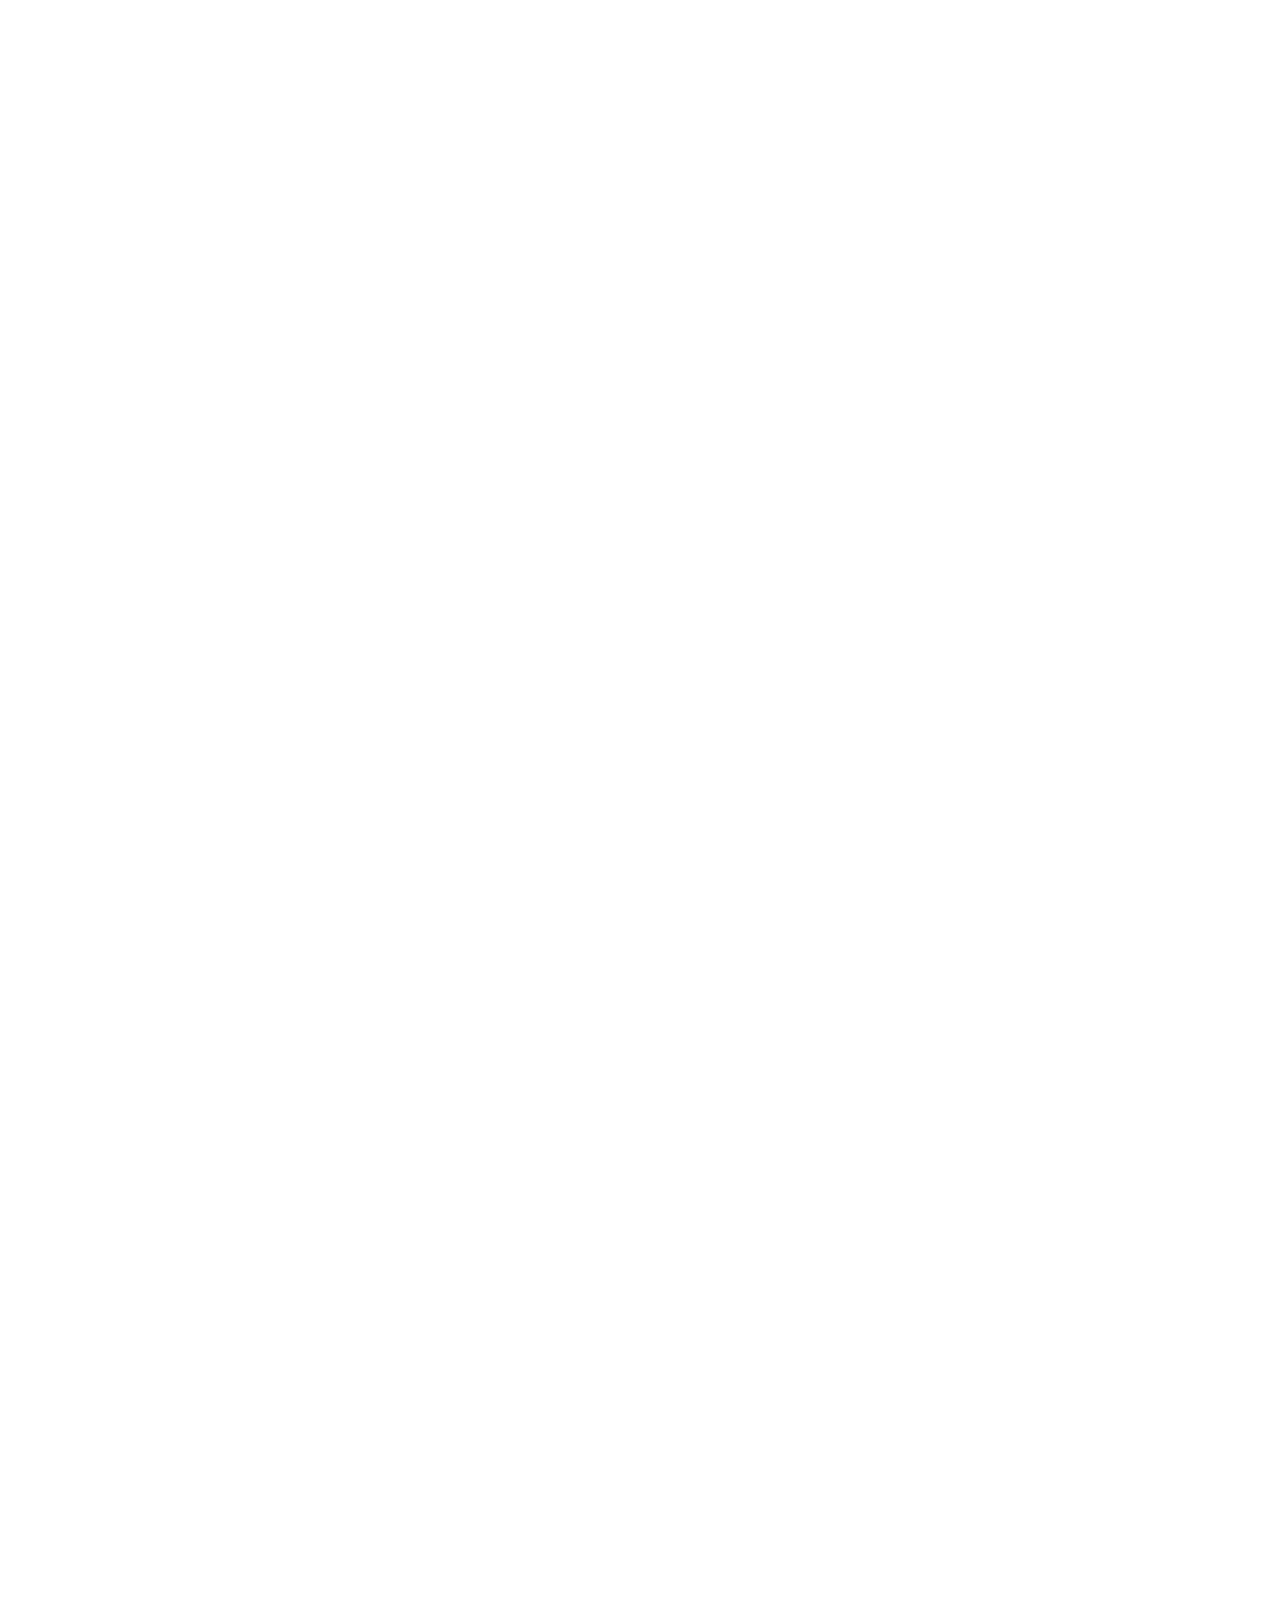
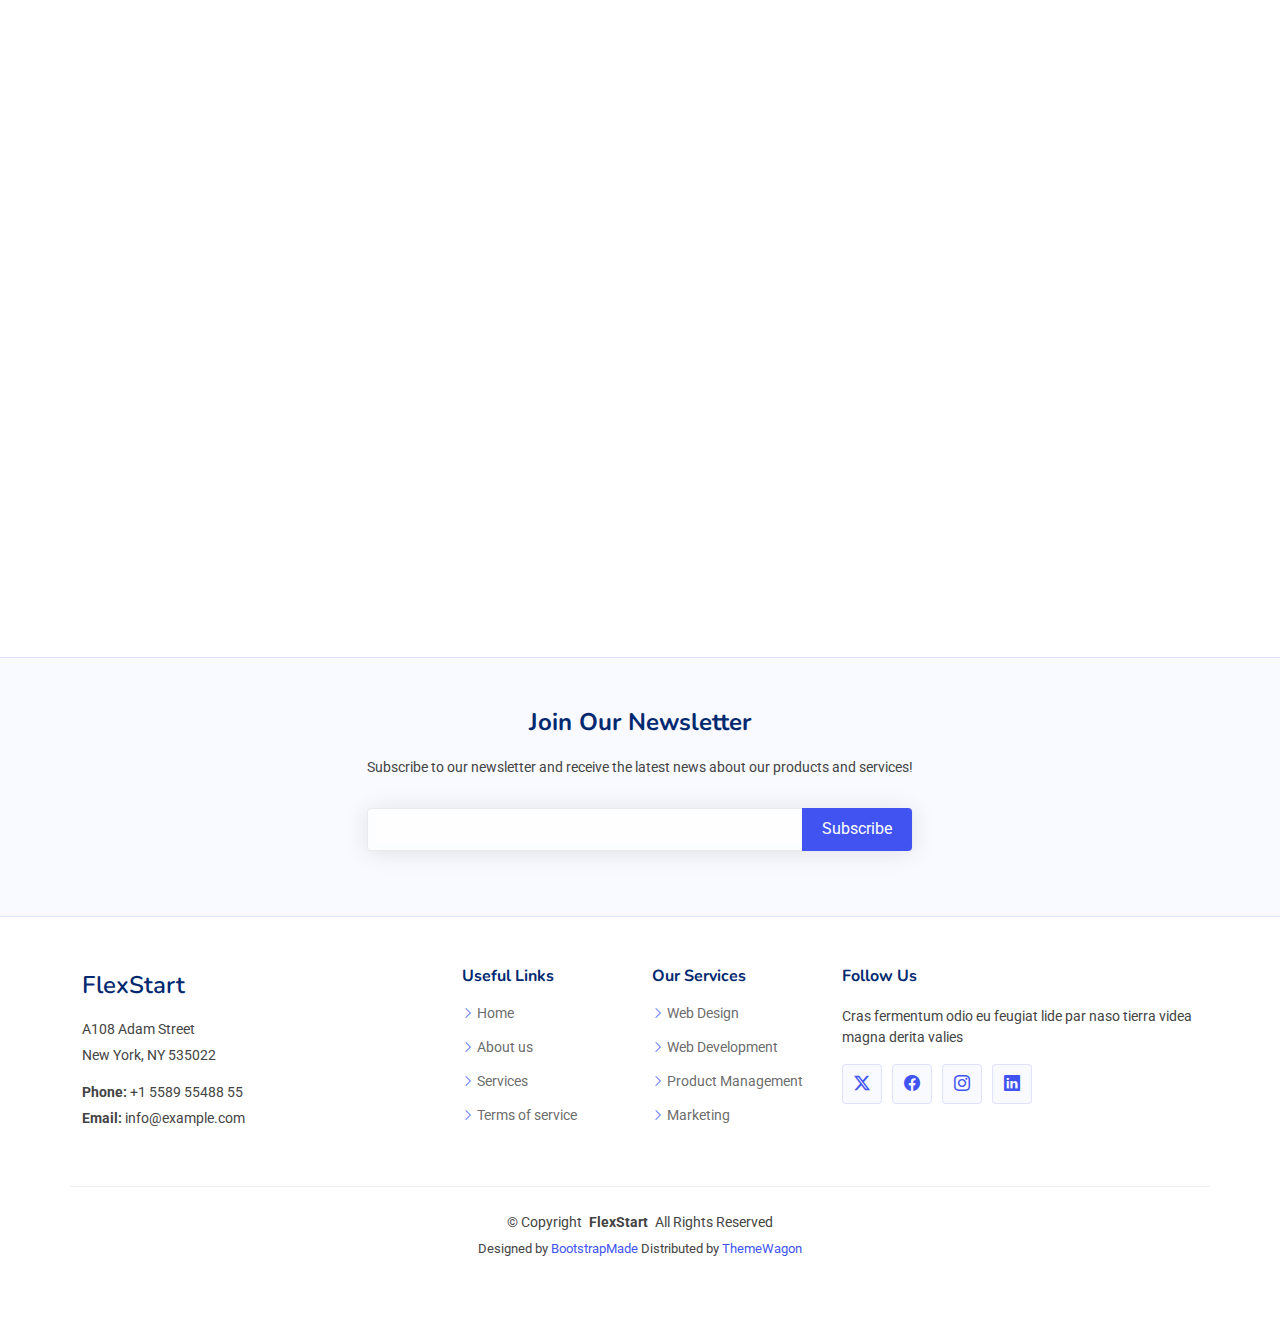
==== commit d9da9c55: "Update neighborhoodeye.html" ====
--- a/neighborhoodeye.html
+++ b/neighborhoodeye.html
@@ -84,8 +84,8 @@
             <h1 id="typing-effect"></h1>
             <p data-aos="fade-left" data-aos-delay="300" style="background-color: #0d6dfd04;border-radius: 15px; padding-right: 25px;border-right: 15px solid #012970;color:#012970; text-align: justify;padding-top: 12px;padding-bottom: 12px;margin-top: 20px;">Neighborhood Eye is a mobile application designed to enhance community engagement and safety by providing users with a platform to connect and stay updated on news and activities within their neighborhood. Users can receive announcements and alerts, report incidents, manage guests, and access financial features such as invoicing, expense management, financial statements and income and expenditure reports.</p>
           </div>
-            <img src="assets/img/neighborhoodeyeapp.png" id="hero-image3" class="fade-right popout-button" style="width: 20%;margin-top: -20px;margin-left: 150px;position: absolute;">
-          <div class="d-flex flex-column flex-md-row" data-aos="fade-up" data-aos-delay="300" style="margin-top:500px;">
+            <img src="assets/img/neighborhoodeyeapp.png" id="hero-image3" class="fade-right popout-button" style="width: 20%;margin-top: 20px;margin-left: 150px;position: absolute;">
+          <div class="d-flex flex-column flex-md-row" data-aos="fade-up" data-aos-delay="300" style="margin-top:550px;">
             <a href="#" class="btn-get-started popout-button">Get it on Google Play<i class="bi bi-arrow-right"></i></a>
             <a href="#" class="btn-get-started popout-button" style="margin-left: 20px;">Web Access<i class="bi bi-arrow-right"></i></a>
             <a href="#" class="btn-get-started popout-button" style="margin-left: 20px;">Coming Soon on Apple</a>
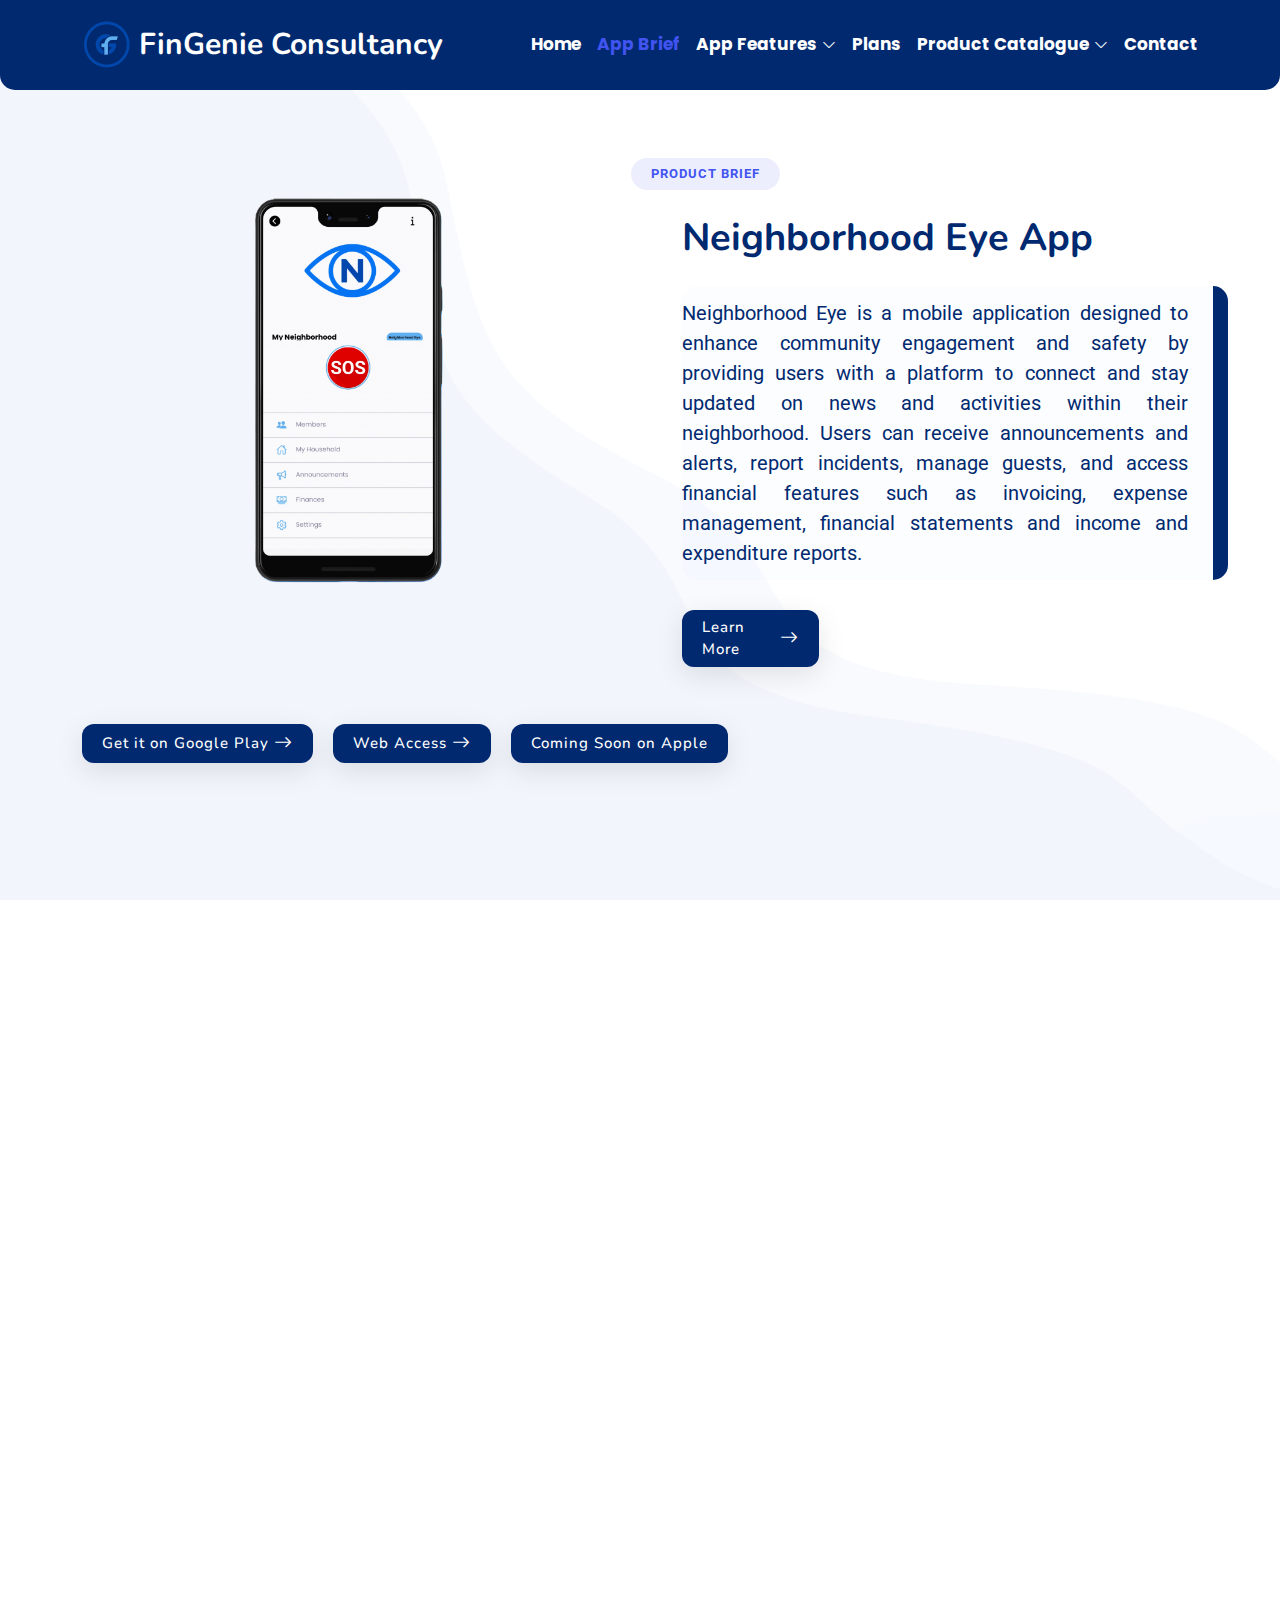
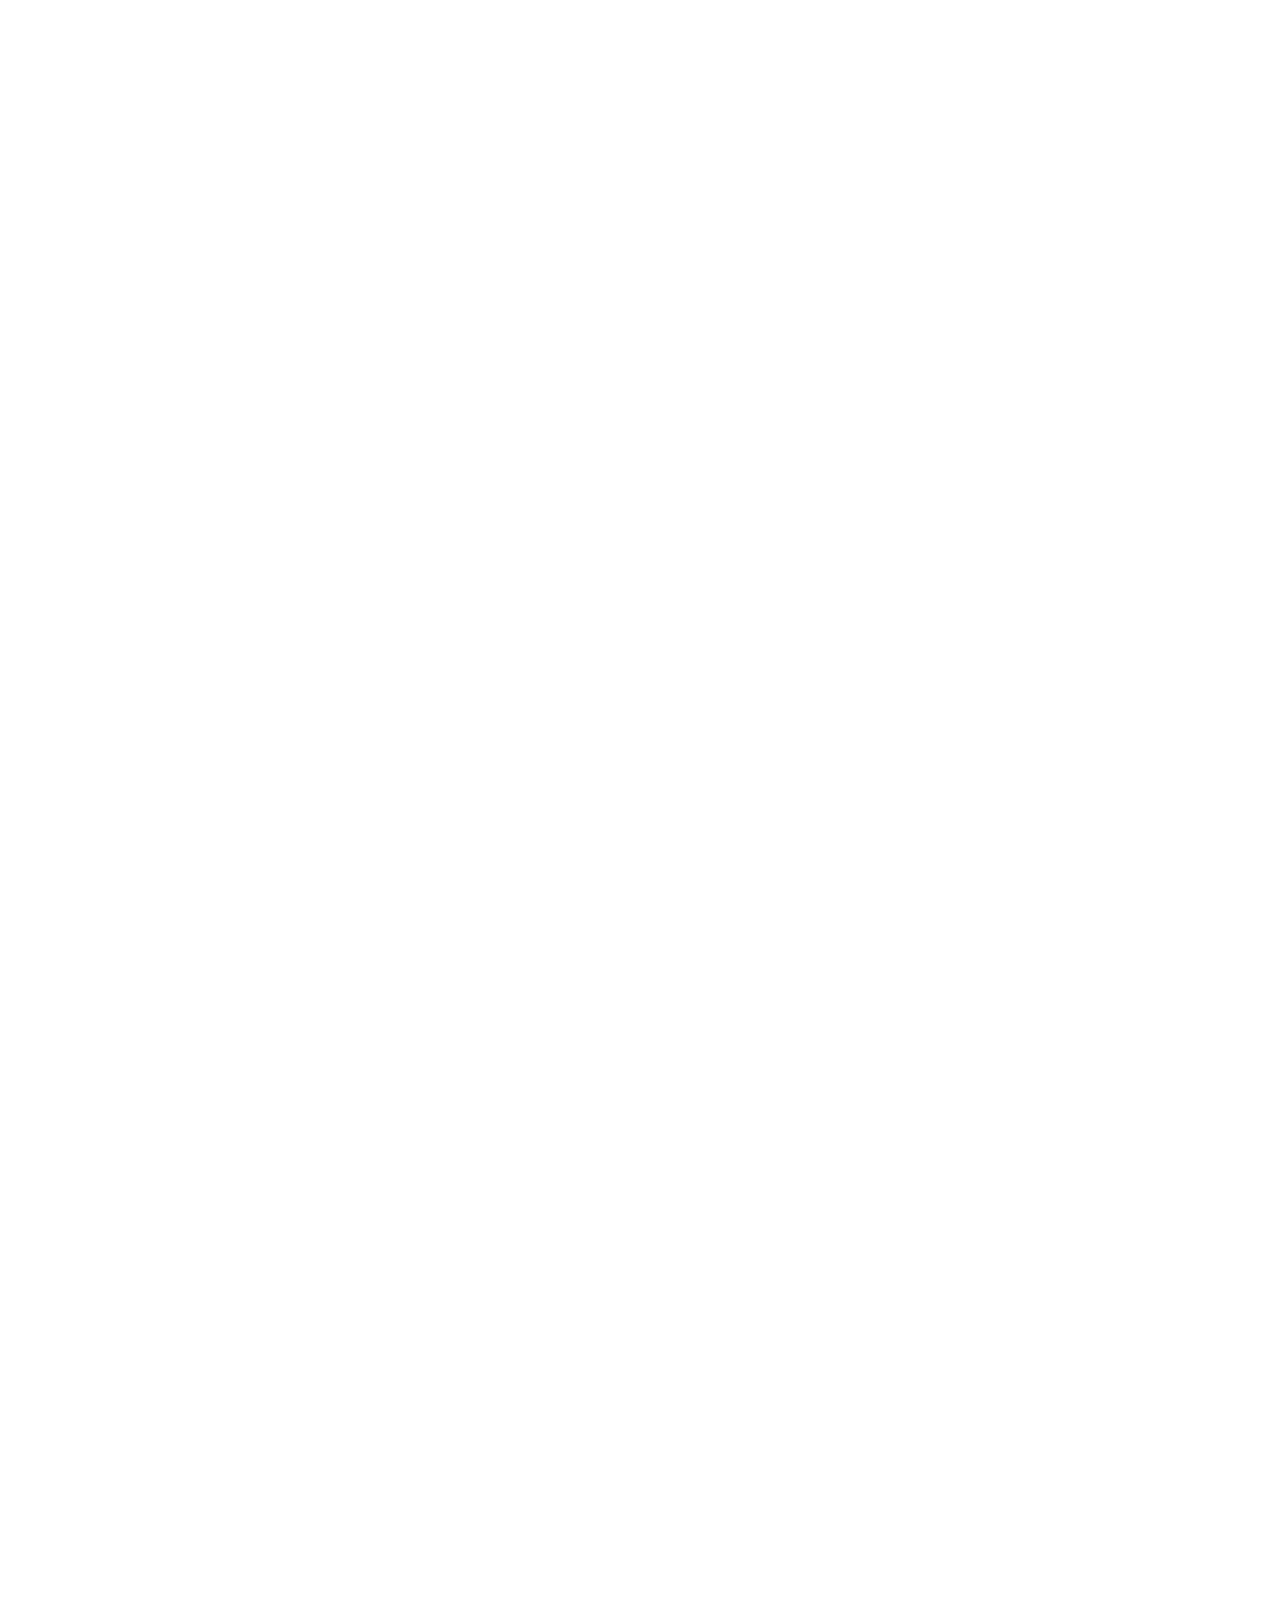
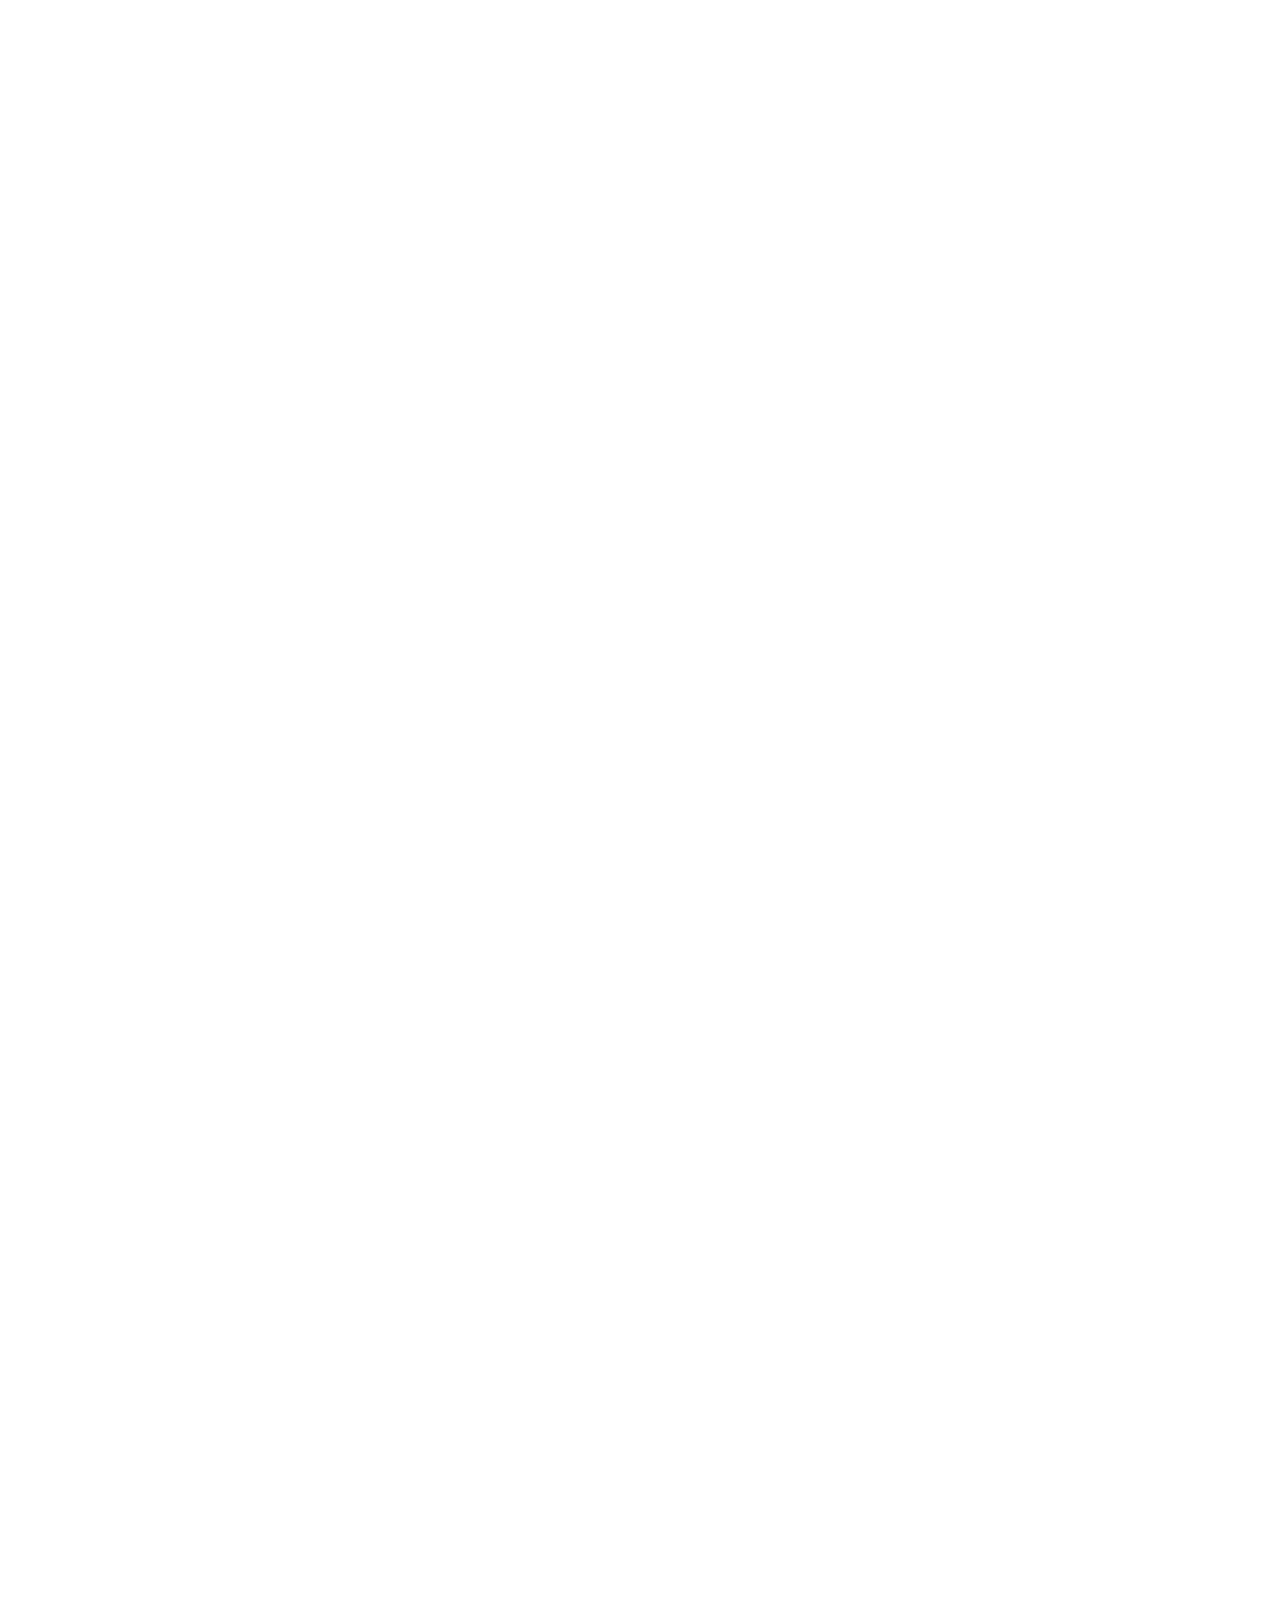
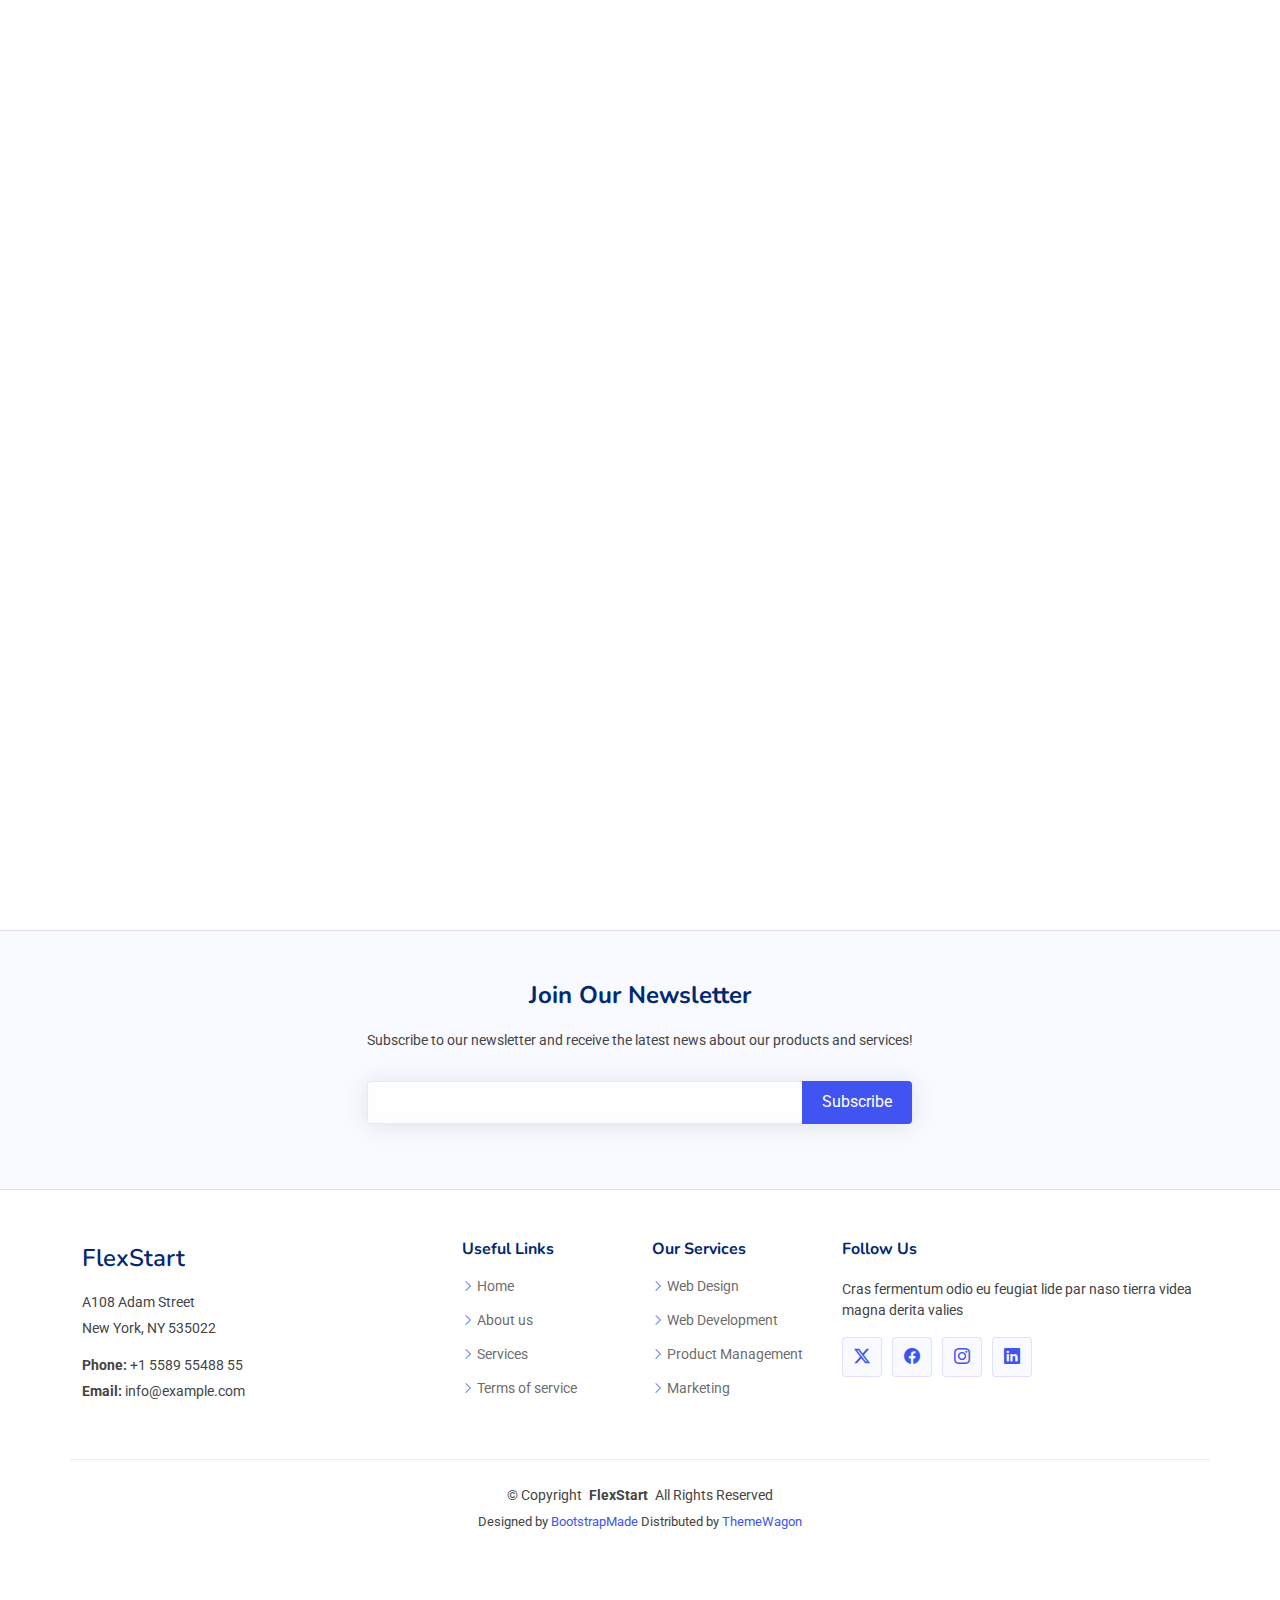
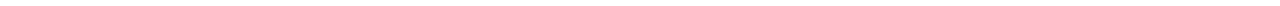
==== commit 8f9f1342: "12" ====
--- a/neighborhoodeye.html
+++ b/neighborhoodeye.html
@@ -50,8 +50,17 @@
       <nav id="navmenu" class="navmenu">
         <ul>
           <li><a onclick="window.location.href='index.html'" class="active"><b>Home</b><br></a></li>
-          <li><a href="#features"><b>About Us</b></a></li>
-          <li><a href="#services"><b>Services</b></a></li>
+          <li><a href="#hero"><b>App Brief</b></a></li>
+          <li class="dropdown"><a href="#"><span><b>App Features</b></span> <i class="bi bi-chevron-down toggle-dropdown"></i></a>
+            <ul>
+               <li><a href="#features"><b>ALL</b></a></li>
+               <li><a href="#features2"><b>FEATURED</b></a></li>
+
+            </ul>
+          </li>
+
+
+          <li><a href="#pricing"><b>Plans</b></a></li>
           <li class="dropdown"><a href="#"><span><b>Product Catalogue</b></span> <i class="bi bi-chevron-down toggle-dropdown"></i></a>
             <ul>
                <!-- <li><a href="#">Dropdown 1</a></li>  -->
@@ -77,15 +86,17 @@
 
       <div class="container">
         <div class="row gy-4">
-          <div class="col-lg-6 order-2 order-lg-1 d-flex flex-column justify-content-center " style="margin-left: 600px;margin-top: -600px;">
-            <div class="container section-title" data-aos="fade-up" style="margin-left: 280px;">
-              <h2>Neighborhood Eye App</h2>
-            </div><!-- End Section Title -->
-            <h1 id="typing-effect"></h1>
+          <div class="col-lg-6 order-2 order-lg-1 d-flex flex-column justify-content-center " style="margin-left: 600px;margin-top: -800px;">
+            <div class="container section-title" data-aos="fade-up" style="margin-left: -250px;margin-top: 100px;">
+              <h2>PRODUCT BRIEF</h2>
+            </div>
+            <h1 style="margin-top: -40px;">Neighborhood Eye App</h1>
+            <h1 id="typing-effect" style="display: none;"></h1>
             <p data-aos="fade-left" data-aos-delay="300" style="background-color: #0d6dfd04;border-radius: 15px; padding-right: 25px;border-right: 15px solid #012970;color:#012970; text-align: justify;padding-top: 12px;padding-bottom: 12px;margin-top: 20px;">Neighborhood Eye is a mobile application designed to enhance community engagement and safety by providing users with a platform to connect and stay updated on news and activities within their neighborhood. Users can receive announcements and alerts, report incidents, manage guests, and access financial features such as invoicing, expense management, financial statements and income and expenditure reports.</p>
-          </div>
-            <img src="assets/img/neighborhoodeyeapp.png" id="hero-image3" class="fade-right popout-button" style="width: 20%;margin-top: 20px;margin-left: 150px;position: absolute;">
-          <div class="d-flex flex-column flex-md-row" data-aos="fade-up" data-aos-delay="300" style="margin-top:550px;">
+            <a href="#features" class="btn-get-started popout-button" style="width: 25%;">Learn More<i class="bi bi-arrow-right"></i></a>
+        </div>
+            <img src="assets/img/neighborhoodeyeapp.png" id="hero-image3" class="fade-right popout-button" style="width: 20%;margin-top: 50px;margin-left: 150px;position: absolute;">
+          <div class="d-flex flex-column flex-md-row" data-aos="fade-up" data-aos-delay="300" style="margin-top:590px;">
             <a href="#" class="btn-get-started popout-button">Get it on Google Play<i class="bi bi-arrow-right"></i></a>
             <a href="#" class="btn-get-started popout-button" style="margin-left: 20px;">Web Access<i class="bi bi-arrow-right"></i></a>
             <a href="#" class="btn-get-started popout-button" style="margin-left: 20px;">Coming Soon on Apple</a>
@@ -99,125 +110,106 @@
     <section id="features" class="features section">
 
       <div class="container section-title" data-aos="fade-up" style="margin-top: -40px;">
-        <h2>ABOUT US</h2>
-        <h1 id="typing-effect2" style="font-weight: bold;"></h1><br>
+        <h2>ALL FEATURES</h2>
+        <h1 id="typing-effect4" style="font-weight: bold;"></h1><br>
+        <h1 id="typing-effect2" style="font-weight: bold;display: none;"></h1><br>
+
       </div><!-- End Section Title -->
 
       <div class="container">
 
         <div class="row gy-5">
 
-          <div class="col-xl-6 bounce-image" data-aos="zoom-out" data-aos-delay="100">
-            <img src="assets/img/bulb2.png" class="img-fluid" alt="" style="width: 20%;margin-left: -70px;margin-top: 70px;">
-          </div>
-
-          <div class="col-xl-6 bounce-image" data-aos="zoom-out" data-aos-delay="100" id="security">
-            <img src="assets/img/securityfg.png" class="img-fluid" alt="" style="width: 19%;margin-left: 0px;margin-top: 70px;">
-          </div>
-
-          <div class="col-xl-6 bounce-image" data-aos="zoom-out" data-aos-delay="100" id="data">
-            <img src="assets/img/datafg.jpg" class="img-fluid" alt="" style="width: 25%;margin-left: 300px;margin-top: 130px;">
-          </div>
-
-          <div class="col-xl-6 d-flex flex-column">
-            <div class="row align-self-center gy-4 flex-column">
-          
-              <div class="col-md-12" data-aos="fade-up" data-aos-delay="200" style="margin-left: -560px;margin-top: -200px;">
-                <div class="feature-box d-flex align-items-start flex-column">
-                  <div class="feature-box2 d-flex align-items-center">
-                    <i class="bi bi-check" style="margin-right: 10px;"></i>
-                    <h3 style="margin: 0;">Comprehensive Solutions for the FinTech Industry</h3>
+          <div class="col-xl-7 d-flex order-2 order-xl-1" data-aos="fade-up" data-aos-delay="200">
+
+            <div class="row align-self-center gy-5">
+
+                <div class="accordion" id="featureAccordion">
+                    <!-- Accordion Item 1 -->
+                    <div class="accordion-item">
+                      <h2 class="accordion-header" id="headingOne">
+                        <button class="accordion-button" type="button" data-bs-toggle="collapse" data-bs-target="#collapseOne" aria-expanded="true" aria-controls="collapseOne">
+                          <i class="bi bi-file-text-fill" style="color: #012970; font-size: 1.5em; margin-right: 10px;"></i>
+                          INVOICING
+                        </button>
+                      </h2>
+                      <div id="collapseOne" class="accordion-collapse collapse show" aria-labelledby="headingOne" data-bs-parent="#featureAccordion">
+                        <div class="accordion-body">
+                          Take control of your neighborhood's finances with ease using our comprehensive suite of tools. From effortlessly generating auto-recurring invoices to accurately capturing expenses and creating detailed statements for each member, our platform empowers you to stay organized and informed. In addition, gain valuable insights with customizable income and expenditure reports tailored to your neighborhood's financial needs.
+                        </div>
+                      </div>
+                    </div>
+                  
+                    <!-- Accordion Item 2 -->
+                    <div class="accordion-item">
+                      <h2 class="accordion-header" id="headingTwo">
+                        <button class="accordion-button collapsed" type="button" data-bs-toggle="collapse" data-bs-target="#collapseTwo" aria-expanded="false" aria-controls="collapseTwo">
+                            <i class="bi bi-people-fill" style="color: #012970; font-size: 1.5em; margin-right: 10px;"></i>                          
+                            MEMBERSHIPS
+                        </button>
+                      </h2>
+                      <div id="collapseTwo" class="accordion-collapse collapse" aria-labelledby="headingTwo" data-bs-parent="#featureAccordion">
+                        <div class="accordion-body">
+                            Easily manage your community with our intuitive membership management feature, allowing you to effortlessly add, update, deactivate, and delete members, ensuring your Neighborhood Eye experience remains seamless and tailored to your needs. Keep your members informed and engaged with our announcements feature that allows you to broadcast important messages to all members within the neighborhood, ensuring everyone stays up-to-date with the latest news, events, and updates.
+                        </div>
+                      </div>
+                    </div>
+                  
+                    <!-- Accordion Item 3 -->
+                    <div class="accordion-item">
+                      <h2 class="accordion-header" id="headingThree">
+                        <button class="accordion-button collapsed" type="button" data-bs-toggle="collapse" data-bs-target="#collapseThree" aria-expanded="false" aria-controls="collapseThree">
+                            <i class="bi bi-person-fill-add" style="color: #012970; font-size: 1.5em; margin-right: 10px;"></i>                          
+                            GUESTS
+                        </button>
+                      </h2>
+                      <div id="collapseThree" class="accordion-collapse collapse" aria-labelledby="headingThree" data-bs-parent="#featureAccordion">
+                        <div class="accordion-body">
+                            Experience streamlined guest management like never before with our innovative tools, empowering every resident to effortlessly add guests, generate access codes, facilitate smooth check-ins and check-outs, and generate comprehensive reports, ensuring every interaction with your guests is seamless and secure.
+                        </div>
+                      </div>
+                    </div>
+
+                    <div class="accordion-item">
+                        <h2 class="accordion-header" id="headingFour">
+                          <button class="accordion-button collapsed" type="button" data-bs-toggle="collapse" data-bs-target="#collapseFour" aria-expanded="false" aria-controls="collapseFour">
+                            <i class="bi bi-stripe" style="color: red; font-size: 1.5em; margin-right: 2px;"></i><i class="bi bi-0-square-fill" style="color: red; font-size: 1.5em; margin-right: 2px;"></i><i class="bi bi-stripe" style="color: red; font-size: 1.5em; margin-right: 2px;"></i>
+                            
+                          </button>
+                        </h2>
+                        <div id="collapseFour" class="accordion-collapse collapse" aria-labelledby="headingFour" data-bs-parent="#featureAccordion">
+                          <div class="accordion-body">
+                            Stay safe and secure with our SOS button feature, providing instant notifications to dedicated security personnel and all members within your neighborhood. In times of distress, quickly alert responders with essential information to pinpoint your location, ensuring rapid assistance when you need it most. Your safety is our top priority.
+                          </div>
+                        </div>
+                    </div>
+                    <div class="accordion-item">
+                        <h2 class="accordion-header" id="headingFive">
+                          <button class="accordion-button collapsed" type="button" data-bs-toggle="collapse" data-bs-target="#collapseFive" aria-expanded="false" aria-controls="collapseFive">
+                            <i class="bi bi-bell-fill" style="color: #012970; font-size: 1.5em; margin-right: 10px;"></i>
+                            ANNOUNCEMENTS
+                          </button>
+                        </h2>
+                        <div id="collapseFive" class="accordion-collapse collapse" aria-labelledby="headingFive" data-bs-parent="#featureAccordion">
+                          <div class="accordion-body">
+                            Easily keep your community informed and engaged with our announcements feature. Admins can effortlessly broadcast important messages to all members within the neighborhood, ensuring everyone stays up-to-date with the latest news, events, and updates. Stay connected and informed with Neighborhood Eye.
+                          </div>
+                        </div>
+                    </div>   
+                    <div class="accordion-item">
+                        <h2 class="accordion-header" id="headingSix">
+                          <button class="accordion-button collapsed" type="button" data-bs-toggle="collapse" data-bs-target="#collapseSix" aria-expanded="false" aria-controls="collapseSix">
+                            <i class="bi bi-clipboard2-pulse-fill" style="color: #012970; font-size: 1.5em; margin-right: 10px;"></i>                           
+                            REPORTING
+                          </button>
+                        </h2>
+                        <div id="collapseSix" class="accordion-collapse collapse" aria-labelledby="headingSix" data-bs-parent="#featureAccordion">
+                          <div class="accordion-body">
+                            Make data-driven decisions confidently. Our reporting tools provide the necessary information to strategize, budget effectively, and drive your organization forward.
+                          </div>
+                        </div>
+                    </div>       
                   </div>
-                  <p style="text-align: justify; margin-top: 10px;">
-                    We specialize in providing comprehensive solutions tailored to meet the specific needs of businesses in the financial technology industry. From initial system design and development to implementation, maintenance, and ongoing support, we offer end-to-end services that empower organizations to thrive in the digital era..                  </p>
-                </div>
-              </div>
-          
-              <div class="col-md-12" data-aos="fade-up" data-aos-delay="200" style="margin-left: 180px;margin-top: -280px;">
-                <div class="feature-box d-flex align-items-start flex-column">
-                  <div class="feature-box2 d-flex align-items-center">
-                    <i class="bi bi-check" style="margin-right: 10px;"></i>
-                    <h3 style="margin: 0;">Security-First Approach to Fintech Solutions</h3>
-                  </div>
-                  <p style="text-align: justify; margin-top: 10px;">
-                    With security being paramount in the fintech landscape, we prioritize the integrity and confidentiality of our clients' data. Our expertise lies in developing secure fintech systems that comply with industry regulations and protect against cyber threats. We implement advanced security measures and adhere to best practices to ensure that sensitive information remains safeguarded throughout the digital ecosystem.                </div>
-              </div>
-          
-              <div class="col-md-12" data-aos="fade-up" data-aos-delay="200" style="margin-left: -180px;">
-                <div class="feature-box d-flex align-items-start flex-column">
-                  <div class="feature-box2 d-flex align-items-center">
-                    <i class="bi bi-check" style="margin-right: 10px;"></i>
-                    <h3 style="margin: 0;">Data-Driven Insights for Business Growth and Market Competitiveness.</h3>
-                  </div>
-                  <p style="text-align: justify; margin-top: 10px;">
-                    Our team of data experts collaborates closely with clients to understand their specific needs and develop tailored analytics strategies that enable them to gain valuable intelligence, identify trends, and enhance competitiveness in the market..              </div>
-          
-            </div>
-          </div>
-          
-
-        </div>
-
-      </div>
-    </section>
-
-    <section id="alt-features" class="alt-features section">
-
-      <div class="container">
-
-        <div class="row gy-5">
-
-          <div class="col-xl-7 d-flex order-2 order-xl-1" data-aos="fade-up" data-aos-delay="200">
-
-            <div class="row align-self-center gy-5">
-
-              <div class="col-md-6 icon-box">
-                <i class="bi bi-award"></i>
-                <div>
-                  <h4>Corporis voluptates sit</h4>
-                  <p>Consequuntur sunt aut quasi enim aliquam quae harum pariatur laboris nisi ut aliquip</p>
-                </div>
-              </div><!-- End Feature Item -->
-
-              <div class="col-md-6 icon-box">
-                <i class="bi bi-card-checklist"></i>
-                <div>
-                  <h4>Ullamco laboris nisi</h4>
-                  <p>Excepteur sint occaecat cupidatat non proident, sunt in culpa qui officia deserunt</p>
-                </div>
-              </div><!-- End Feature Item -->
-
-              <div class="col-md-6 icon-box">
-                <i class="bi bi-dribbble"></i>
-                <div>
-                  <h4>Labore consequatur</h4>
-                  <p>Aut suscipit aut cum nemo deleniti aut omnis. Doloribus ut maiores omnis facere</p>
-                </div>
-              </div><!-- End Feature Item -->
-
-              <div class="col-md-6 icon-box">
-                <i class="bi bi-filter-circle"></i>
-                <div>
-                  <h4>Beatae veritatis</h4>
-                  <p>Expedita veritatis consequuntur nihil tempore laudantium vitae denat pacta</p>
-                </div>
-              </div><!-- End Feature Item -->
-
-              <div class="col-md-6 icon-box">
-                <i class="bi bi-lightning-charge"></i>
-                <div>
-                  <h4>Molestiae dolor</h4>
-                  <p>Et fuga et deserunt et enim. Dolorem architecto ratione tensa raptor marte</p>
-                </div>
-              </div><!-- End Feature Item -->
-
-              <div class="col-md-6 icon-box">
-                <i class="bi bi-patch-check"></i>
-                <div>
-                  <h4>Explicabo consectetur</h4>
-                  <p>Est autem dicta beatae suscipit. Sint veritatis et sit quasi ab aut inventore</p>
-                </div>
-              </div><!-- End Feature Item -->
 
             </div>
 
@@ -234,14 +226,134 @@
     </section><!-- /Alt Features Section -->
 
 
+    <section id="features2" class="features section">
+
+        <div class="container section-title" data-aos="fade-up" style="margin-top: -40px;">
+          <h2>FEATURED FEATURES</h2>
+          <h1 id="typing-effect4" style="font-weight: bold;"></h1><br>
+          <h1 id="typing-effect2" style="font-weight: bold;display: none;"></h1><br>
+  
+        </div><!-- End Section Title -->
+  
+        <div class="container">
+  
+          <div class="row gy-5">
+  
+            <div class="col-xl-7 d-flex order-2 order-xl-1" data-aos="fade-up" data-aos-delay="200">
+  
+              <div class="row align-self-center gy-5">
+  
+                  <div class="accordion" id="featureAccordion">
+                      <!-- Accordion Item 1 -->
+                      <div class="accordion-item">
+                        <h2 class="accordion-header" id="headingOne">
+                          <button class="accordion-button" type="button" data-bs-toggle="collapse" data-bs-target="#collapseOne" aria-expanded="true" aria-controls="collapseOne">
+                            <i class="bi bi-file-text-fill" style="color: #012970; font-size: 1.5em; margin-right: 10px;"></i>
+                            INVOICING
+                          </button>
+                        </h2>
+                        <div id="collapseOne" class="accordion-collapse collapse show" aria-labelledby="headingOne" data-bs-parent="#featureAccordion">
+                          <div class="accordion-body">
+                            Take control of your neighborhood's finances with ease using our comprehensive suite of tools. From effortlessly generating auto-recurring invoices to accurately capturing expenses and creating detailed statements for each member, our platform empowers you to stay organized and informed. In addition, gain valuable insights with customizable income and expenditure reports tailored to your neighborhood's financial needs.
+                          </div>
+                        </div>
+                      </div>
+                    
+                      <!-- Accordion Item 2 -->
+                      <div class="accordion-item">
+                        <h2 class="accordion-header" id="headingTwo">
+                          <button class="accordion-button collapsed" type="button" data-bs-toggle="collapse" data-bs-target="#collapseTwo" aria-expanded="false" aria-controls="collapseTwo">
+                              <i class="bi bi-people-fill" style="color: #012970; font-size: 1.5em; margin-right: 10px;"></i>                          
+                              MEMBERSHIPS
+                          </button>
+                        </h2>
+                        <div id="collapseTwo" class="accordion-collapse collapse" aria-labelledby="headingTwo" data-bs-parent="#featureAccordion">
+                          <div class="accordion-body">
+                              Easily manage your community with our intuitive membership management feature, allowing you to effortlessly add, update, deactivate, and delete members, ensuring your Neighborhood Eye experience remains seamless and tailored to your needs. Keep your members informed and engaged with our announcements feature that allows you to broadcast important messages to all members within the neighborhood, ensuring everyone stays up-to-date with the latest news, events, and updates.
+                          </div>
+                        </div>
+                      </div>
+                    
+                      <!-- Accordion Item 3 -->
+                      <div class="accordion-item">
+                        <h2 class="accordion-header" id="headingThree">
+                          <button class="accordion-button collapsed" type="button" data-bs-toggle="collapse" data-bs-target="#collapseThree" aria-expanded="false" aria-controls="collapseThree">
+                              <i class="bi bi-person-fill-add" style="color: #012970; font-size: 1.5em; margin-right: 10px;"></i>                          
+                              GUESTS
+                          </button>
+                        </h2>
+                        <div id="collapseThree" class="accordion-collapse collapse" aria-labelledby="headingThree" data-bs-parent="#featureAccordion">
+                          <div class="accordion-body">
+                              Experience streamlined guest management like never before with our innovative tools, empowering every resident to effortlessly add guests, generate access codes, facilitate smooth check-ins and check-outs, and generate comprehensive reports, ensuring every interaction with your guests is seamless and secure.
+                          </div>
+                        </div>
+                      </div>
+  
+                      <div class="accordion-item">
+                          <h2 class="accordion-header" id="headingFour">
+                            <button class="accordion-button collapsed" type="button" data-bs-toggle="collapse" data-bs-target="#collapseFour" aria-expanded="false" aria-controls="collapseFour">
+                              <i class="bi bi-stripe" style="color: red; font-size: 1.5em; margin-right: 2px;"></i><i class="bi bi-0-square-fill" style="color: red; font-size: 1.5em; margin-right: 2px;"></i><i class="bi bi-stripe" style="color: red; font-size: 1.5em; margin-right: 2px;"></i>
+                              
+                            </button>
+                          </h2>
+                          <div id="collapseFour" class="accordion-collapse collapse" aria-labelledby="headingFour" data-bs-parent="#featureAccordion">
+                            <div class="accordion-body">
+                              Stay safe and secure with our SOS button feature, providing instant notifications to dedicated security personnel and all members within your neighborhood. In times of distress, quickly alert responders with essential information to pinpoint your location, ensuring rapid assistance when you need it most. Your safety is our top priority.
+                            </div>
+                          </div>
+                      </div>
+                      <div class="accordion-item">
+                          <h2 class="accordion-header" id="headingFive">
+                            <button class="accordion-button collapsed" type="button" data-bs-toggle="collapse" data-bs-target="#collapseFive" aria-expanded="false" aria-controls="collapseFive">
+                              <i class="bi bi-bell-fill" style="color: #012970; font-size: 1.5em; margin-right: 10px;"></i>
+                              ANNOUNCEMENTS
+                            </button>
+                          </h2>
+                          <div id="collapseFive" class="accordion-collapse collapse" aria-labelledby="headingFive" data-bs-parent="#featureAccordion">
+                            <div class="accordion-body">
+                              Easily keep your community informed and engaged with our announcements feature. Admins can effortlessly broadcast important messages to all members within the neighborhood, ensuring everyone stays up-to-date with the latest news, events, and updates. Stay connected and informed with Neighborhood Eye.
+                            </div>
+                          </div>
+                      </div>   
+                      <div class="accordion-item">
+                          <h2 class="accordion-header" id="headingSix">
+                            <button class="accordion-button collapsed" type="button" data-bs-toggle="collapse" data-bs-target="#collapseSix" aria-expanded="false" aria-controls="collapseSix">
+                              <i class="bi bi-clipboard2-pulse-fill" style="color: #012970; font-size: 1.5em; margin-right: 10px;"></i>                           
+                              REPORTING
+                            </button>
+                          </h2>
+                          <div id="collapseSix" class="accordion-collapse collapse" aria-labelledby="headingSix" data-bs-parent="#featureAccordion">
+                            <div class="accordion-body">
+                              Make data-driven decisions confidently. Our reporting tools provide the necessary information to strategize, budget effectively, and drive your organization forward.
+                            </div>
+                          </div>
+                      </div>       
+                    </div>
+  
+              </div>
+  
+            </div>
+  
+            <div class="col-xl-5 d-flex align-items-center order-1 order-xl-2" data-aos="fade-up" data-aos-delay="100">
+              <img src="assets/img/alt-features.png" class="img-fluid" alt="">
+            </div>
+  
+          </div>
+  
+        </div>
+  
+      </section><!-- /Alt Features Section -->
+
+
+
 
     <!-- Pricing Section -->
     <section id="pricing" class="pricing section">
 
       <!-- Section Title -->
       <div class="container section-title" data-aos="fade-up">
-        <h2>Pricing</h2>
-        <p>Check Our Affordable Pricing<br></p>
+        <h2>PLANS</h2>
+        <p>Check Our Affordable Payment Plans<br></p>
       </div><!-- End Section Title -->
 
       <div class="container">
@@ -250,17 +362,19 @@
 
           <div class="col-lg-3 col-md-6" data-aos="zoom-in" data-aos-delay="100">
             <div class="pricing-tem">
-              <h3 style="color: #20c997;">Free Plan</h3>
-              <div class="price"><sup>$</sup>0<span> / mo</span></div>
+              <h3 style="color: #012970;">OPEN NEIGHBORHOOD PLAN</h3>
+              <div class="price"><sup>$</sup>1<span>/ HOUSEHOLD / MONTH</span></div>
               <div class="icon">
-                <i class="bi bi-box" style="color: #20c997;"></i>
+                <i class="bi bi-house-fill" style="color: #012970;"></i>
               </div>
               <ul>
-                <li>Aida dere</li>
-                <li>Nec feugiat nisl</li>
-                <li>Nulla at volutpat dola</li>
-                <li class="na">Pharetra massa</li>
-                <li class="na">Massa ultricies mi</li>
+                <li><i class="bi bi-check-square-fill" style="color: #012970;"></i>   Membership Management</li>
+                <li><i class="bi bi-check-square-fill" style="color: #012970;"></i>   Smart notification</li>
+                <li><i class="bi bi-check-square-fill" style="color: #012970;"></i>   Invoicing</li>
+                <li><i class="bi bi-check-square-fill" style="color: #012970;"></i>   Expense Tracking</li>
+                <li><i class="bi bi-check-square-fill" style="color: #012970;"></i>   Income & Expenditure Report</li>
+                <li><i class="bi bi-check-square-fill" style="color: #012970;"></i>   SOS Feature</li>
+                <li class="na"> <i class="bi bi-exclamation-square-fill"></i>Guest Management</li>
               </ul>
               <a href="#" class="btn-buy">Buy Now</a>
             </div>
@@ -268,54 +382,20 @@
 
           <div class="col-lg-3 col-md-6" data-aos="zoom-in" data-aos-delay="200">
             <div class="pricing-tem">
-              <span class="featured">Featured</span>
-              <h3 style="color: #0dcaf0;">Starter Plan</h3>
-              <div class="price"><sup>$</sup>19<span> / mo</span></div>
+              <h3 style="color: #012970">GATED COMMUNITY PLAN</h3>
+              <div class="price"><sup>$</sup>2<span> / HOUSEHOLD / MONTH </span></div>
               <div class="icon">
-                <i class="bi bi-send" style="color: #0dcaf0;"></i>
+                <i class="bi bi-house-lock-fill" style="color: #012970;"></i>
               </div>
               <ul>
-                <li>Aida dere</li>
-                <li>Nec feugiat nisl</li>
-                <li>Nulla at volutpat dola</li>
-                <li>Pharetra massa</li>
-                <li class="na">Massa ultricies mi</li>
-              </ul>
-              <a href="#" class="btn-buy">Buy Now</a>
-            </div>
-          </div><!-- End Pricing Item -->
-
-          <div class="col-lg-3 col-md-6" data-aos="zoom-in" data-aos-delay="300">
-            <div class="pricing-tem">
-              <h3 style="color: #fd7e14;">Business Plan</h3>
-              <div class="price"><sup>$</sup>29<span> / mo</span></div>
-              <div class="icon">
-                <i class="bi bi-airplane" style="color: #fd7e14;"></i>
-              </div>
-              <ul>
-                <li>Aida dere</li>
-                <li>Nec feugiat nisl</li>
-                <li>Nulla at volutpat dola</li>
-                <li>Pharetra massa</li>
-                <li>Massa ultricies mi</li>
-              </ul>
-              <a href="#" class="btn-buy">Buy Now</a>
-            </div>
-          </div><!-- End Pricing Item -->
-
-          <div class="col-lg-3 col-md-6" data-aos="zoom-in" data-aos-delay="400">
-            <div class="pricing-tem">
-              <h3 style="color: #0d6efd;">Ultimate Plan</h3>
-              <div class="price"><sup>$</sup>49<span> / mo</span></div>
-              <div class="icon">
-                <i class="bi bi-rocket" style="color: #0d6efd;"></i>
-              </div>
-              <ul>
-                <li>Aida dere</li>
-                <li>Nec feugiat nisl</li>
-                <li>Nulla at volutpat dola</li>
-                <li>Pharetra massa</li>
-                <li>Massa ultricies mi</li>
+                <li><i class="bi bi-check-square-fill" style="color: #012970;"></i>   Membership Management</li>
+                <li><i class="bi bi-check-square-fill" style="color: #012970;"></i>   Smart notification</li>
+                <li><i class="bi bi-check-square-fill" style="color: #012970;"></i>   Invoicing</li>
+                <li><i class="bi bi-check-square-fill" style="color: #012970;"></i>   Expense Tracking</li>
+                <li><i class="bi bi-check-square-fill" style="color: #012970;"></i>   Income & Expenditure Report</li>
+                <li><i class="bi bi-check-square-fill" style="color: #012970;"></i>   SOS Feature</li>
+                <li><i class="bi bi-check-square-fill" style="color: #012970;"></i>   Guest Management</li>
+
               </ul>
               <a href="#" class="btn-buy">Buy Now</a>
             </div>
@@ -537,101 +617,6 @@
       </div>
 
     </section><!-- /Testimonials Section -->
-
-    <!-- Team Section -->
-    <section id="team" class="team section">
-
-      <!-- Section Title -->
-      <div class="container section-title" data-aos="fade-up">
-        <h2>Team</h2>
-        <p>Our hard working team</p>
-      </div><!-- End Section Title -->
-
-      <div class="container">
-
-        <div class="row gy-4">
-
-          <div class="col-lg-3 col-md-6 d-flex align-items-stretch" data-aos="fade-up" data-aos-delay="100">
-            <div class="team-member">
-              <div class="member-img">
-                <img src="assets/img/team/team-1.jpg" class="img-fluid" alt="">
-                <div class="social">
-                  <a href=""><i class="bi bi-twitter-x"></i></a>
-                  <a href=""><i class="bi bi-facebook"></i></a>
-                  <a href=""><i class="bi bi-instagram"></i></a>
-                  <a href=""><i class="bi bi-linkedin"></i></a>
-                </div>
-              </div>
-              <div class="member-info">
-                <h4>Walter White</h4>
-                <span>Chief Executive Officer</span>
-                <p>Velit aut quia fugit et et. Dolorum ea voluptate vel tempore tenetur ipsa quae aut. Ipsum exercitationem iure minima enim corporis et voluptate.</p>
-              </div>
-            </div>
-          </div><!-- End Team Member -->
-
-          <div class="col-lg-3 col-md-6 d-flex align-items-stretch" data-aos="fade-up" data-aos-delay="200">
-            <div class="team-member">
-              <div class="member-img">
-                <img src="assets/img/team/team-2.jpg" class="img-fluid" alt="">
-                <div class="social">
-                  <a href=""><i class="bi bi-twitter-x"></i></a>
-                  <a href=""><i class="bi bi-facebook"></i></a>
-                  <a href=""><i class="bi bi-instagram"></i></a>
-                  <a href=""><i class="bi bi-linkedin"></i></a>
-                </div>
-              </div>
-              <div class="member-info">
-                <h4>Sarah Jhonson</h4>
-                <span>Product Manager</span>
-                <p>Quo esse repellendus quia id. Est eum et accusantium pariatur fugit nihil minima suscipit corporis. Voluptate sed quas reiciendis animi neque sapiente.</p>
-              </div>
-            </div>
-          </div><!-- End Team Member -->
-
-          <div class="col-lg-3 col-md-6 d-flex align-items-stretch" data-aos="fade-up" data-aos-delay="300">
-            <div class="team-member">
-              <div class="member-img">
-                <img src="assets/img/team/team-3.jpg" class="img-fluid" alt="">
-                <div class="social">
-                  <a href=""><i class="bi bi-twitter-x"></i></a>
-                  <a href=""><i class="bi bi-facebook"></i></a>
-                  <a href=""><i class="bi bi-instagram"></i></a>
-                  <a href=""><i class="bi bi-linkedin"></i></a>
-                </div>
-              </div>
-              <div class="member-info">
-                <h4>William Anderson</h4>
-                <span>CTO</span>
-                <p>Vero omnis enim consequatur. Voluptas consectetur unde qui molestiae deserunt. Voluptates enim aut architecto porro aspernatur molestiae modi.</p>
-              </div>
-            </div>
-          </div><!-- End Team Member -->
-
-          <div class="col-lg-3 col-md-6 d-flex align-items-stretch" data-aos="fade-up" data-aos-delay="400">
-            <div class="team-member">
-              <div class="member-img">
-                <img src="assets/img/team/team-4.jpg" class="img-fluid" alt="">
-                <div class="social">
-                  <a href=""><i class="bi bi-twitter-x"></i></a>
-                  <a href=""><i class="bi bi-facebook"></i></a>
-                  <a href=""><i class="bi bi-instagram"></i></a>
-                  <a href=""><i class="bi bi-linkedin"></i></a>
-                </div>
-              </div>
-              <div class="member-info">
-                <h4>Amanda Jepson</h4>
-                <span>Accountant</span>
-                <p>Rerum voluptate non adipisci animi distinctio et deserunt amet voluptas. Quia aut aliquid doloremque ut possimus ipsum officia.</p>
-              </div>
-            </div>
-          </div><!-- End Team Member -->
-
-        </div>
-
-      </div>
-
-    </section><!-- /Team Section -->
 
     <!-- Clients Section -->
     <section id="clients" class="clients section">
@@ -695,118 +680,6 @@
 
     </section><!-- /Clients Section -->
 
-    <!-- Recent Posts Section -->
-    <section id="recent-posts" class="recent-posts section">
-
-      <!-- Section Title -->
-      <div class="container section-title" data-aos="fade-up">
-        <h2>Recent Posts</h2>
-        <p>Recent posts form our Blog</p>
-      </div><!-- End Section Title -->
-
-      <div class="container">
-
-        <div class="row gy-5">
-
-          <div class="col-xl-4 col-md-6">
-            <div class="post-item position-relative h-100" data-aos="fade-up" data-aos-delay="100">
-
-              <div class="post-img position-relative overflow-hidden">
-                <img src="assets/img/blog/blog-1.jpg" class="img-fluid" alt="">
-                <span class="post-date">December 12</span>
-              </div>
-
-              <div class="post-content d-flex flex-column">
-
-                <h3 class="post-title">Eum ad dolor et. Autem aut fugiat debitis</h3>
-
-                <div class="meta d-flex align-items-center">
-                  <div class="d-flex align-items-center">
-                    <i class="bi bi-person"></i> <span class="ps-2">Julia Parker</span>
-                  </div>
-                  <span class="px-3 text-black-50">/</span>
-                  <div class="d-flex align-items-center">
-                    <i class="bi bi-folder2"></i> <span class="ps-2">Politics</span>
-                  </div>
-                </div>
-
-                <hr>
-
-                <a href="blog-details.html" class="readmore stretched-link"><span>Read More</span><i class="bi bi-arrow-right"></i></a>
-
-              </div>
-
-            </div>
-          </div><!-- End post item -->
-
-          <div class="col-xl-4 col-md-6">
-            <div class="post-item position-relative h-100" data-aos="fade-up" data-aos-delay="200">
-
-              <div class="post-img position-relative overflow-hidden">
-                <img src="assets/img/blog/blog-2.jpg" class="img-fluid" alt="">
-                <span class="post-date">July 17</span>
-              </div>
-
-              <div class="post-content d-flex flex-column">
-
-                <h3 class="post-title">Et repellendus molestiae qui est sed omnis</h3>
-
-                <div class="meta d-flex align-items-center">
-                  <div class="d-flex align-items-center">
-                    <i class="bi bi-person"></i> <span class="ps-2">Mario Douglas</span>
-                  </div>
-                  <span class="px-3 text-black-50">/</span>
-                  <div class="d-flex align-items-center">
-                    <i class="bi bi-folder2"></i> <span class="ps-2">Sports</span>
-                  </div>
-                </div>
-
-                <hr>
-
-                <a href="blog-details.html" class="readmore stretched-link"><span>Read More</span><i class="bi bi-arrow-right"></i></a>
-
-              </div>
-
-            </div>
-          </div><!-- End post item -->
-
-          <div class="col-xl-4 col-md-6" data-aos="fade-up" data-aos-delay="300">
-            <div class="post-item position-relative h-100">
-
-              <div class="post-img position-relative overflow-hidden">
-                <img src="assets/img/blog/blog-3.jpg" class="img-fluid" alt="">
-                <span class="post-date">September 05</span>
-              </div>
-
-              <div class="post-content d-flex flex-column">
-
-                <h3 class="post-title">Quia assumenda est et veritati tirana ploder</h3>
-
-                <div class="meta d-flex align-items-center">
-                  <div class="d-flex align-items-center">
-                    <i class="bi bi-person"></i> <span class="ps-2">Lisa Hunter</span>
-                  </div>
-                  <span class="px-3 text-black-50">/</span>
-                  <div class="d-flex align-items-center">
-                    <i class="bi bi-folder2"></i> <span class="ps-2">Economics</span>
-                  </div>
-                </div>
-
-                <hr>
-
-                <a href="blog-details.html" class="readmore stretched-link"><span>Read More</span><i class="bi bi-arrow-right"></i></a>
-
-              </div>
-
-            </div>
-          </div><!-- End post item -->
-
-        </div>
-
-      </div>
-
-    </section><!-- /Recent Posts Section -->
-
     <!-- Contact Section -->
     <section id="contact" class="contact section">
 
@@ -987,6 +860,9 @@
   <a href="#" id="scroll-top" class="scroll-top d-flex align-items-center justify-content-center"><i class="bi bi-arrow-up-short"></i></a>
 
   <!-- Vendor JS Files -->
+  <script src="https://cdn.jsdelivr.net/npm/bootstrap@5.3.2/dist/js/bootstrap.bundle.min.js"></script>
+  <script src="https://cdn.jsdelivr.net/npm/bootstrap@5.3.2/dist/js/bootstrap.bundle.min.js"></script>
+
   <script src="assets/vendor/bootstrap/js/bootstrap.bundle.min.js"></script>
   <script src="assets/vendor/php-email-form/validate.js"></script>
   <script src="assets/vendor/aos/aos.js"></script>
--- a/assets/css/main.css
+++ b/assets/css/main.css
@@ -890,7 +890,7 @@
   transform: translate(-50%, -50%); /* Offset to truly center */
 }
 
-#typing-effect3 {
+#typing-effect3, #typing-effect4 {
   margin-top: 20px;
   position: absolute;
   font-size: 2rem;
@@ -1228,28 +1228,30 @@
 /*--------------------------------------------------------------
 # Alt Features Section
 --------------------------------------------------------------*/
-.alt-features .icon-box {
-  display: flex;
-}
-
-.alt-features .icon-box h4 {
-  font-size: 20px;
-  font-weight: 700;
-  margin: 0 0 10px 0;
-}
-
-.alt-features .icon-box i {
-  font-size: 44px;
-  line-height: 44px;
-  color: var(--accent-color);
-  margin-right: 15px;
-}
-
-.alt-features .icon-box p {
-  font-size: 15px;
-  color: color-mix(in srgb, var(--default-color), transparent 30%);
-  margin-bottom: 0;
-}
+.icon-box {
+  text-align: center;
+  padding: 20px;
+  border: 1px solid #ddd;
+  border-radius: 8px;
+  background-color: #f9f9f9;
+  margin: 10px;
+}
+.accordion-button {
+  font-weight: bold;
+  font-size: 16px;
+}
+
+.accordion-button i {
+  font-size: 1em;
+}
+
+.accordion-body {
+  background-color: #f9f9f9;
+  padding: 15px;
+  border-top: 1px solid #ddd;
+}
+
+
 
 /*--------------------------------------------------------------
 # Services Section
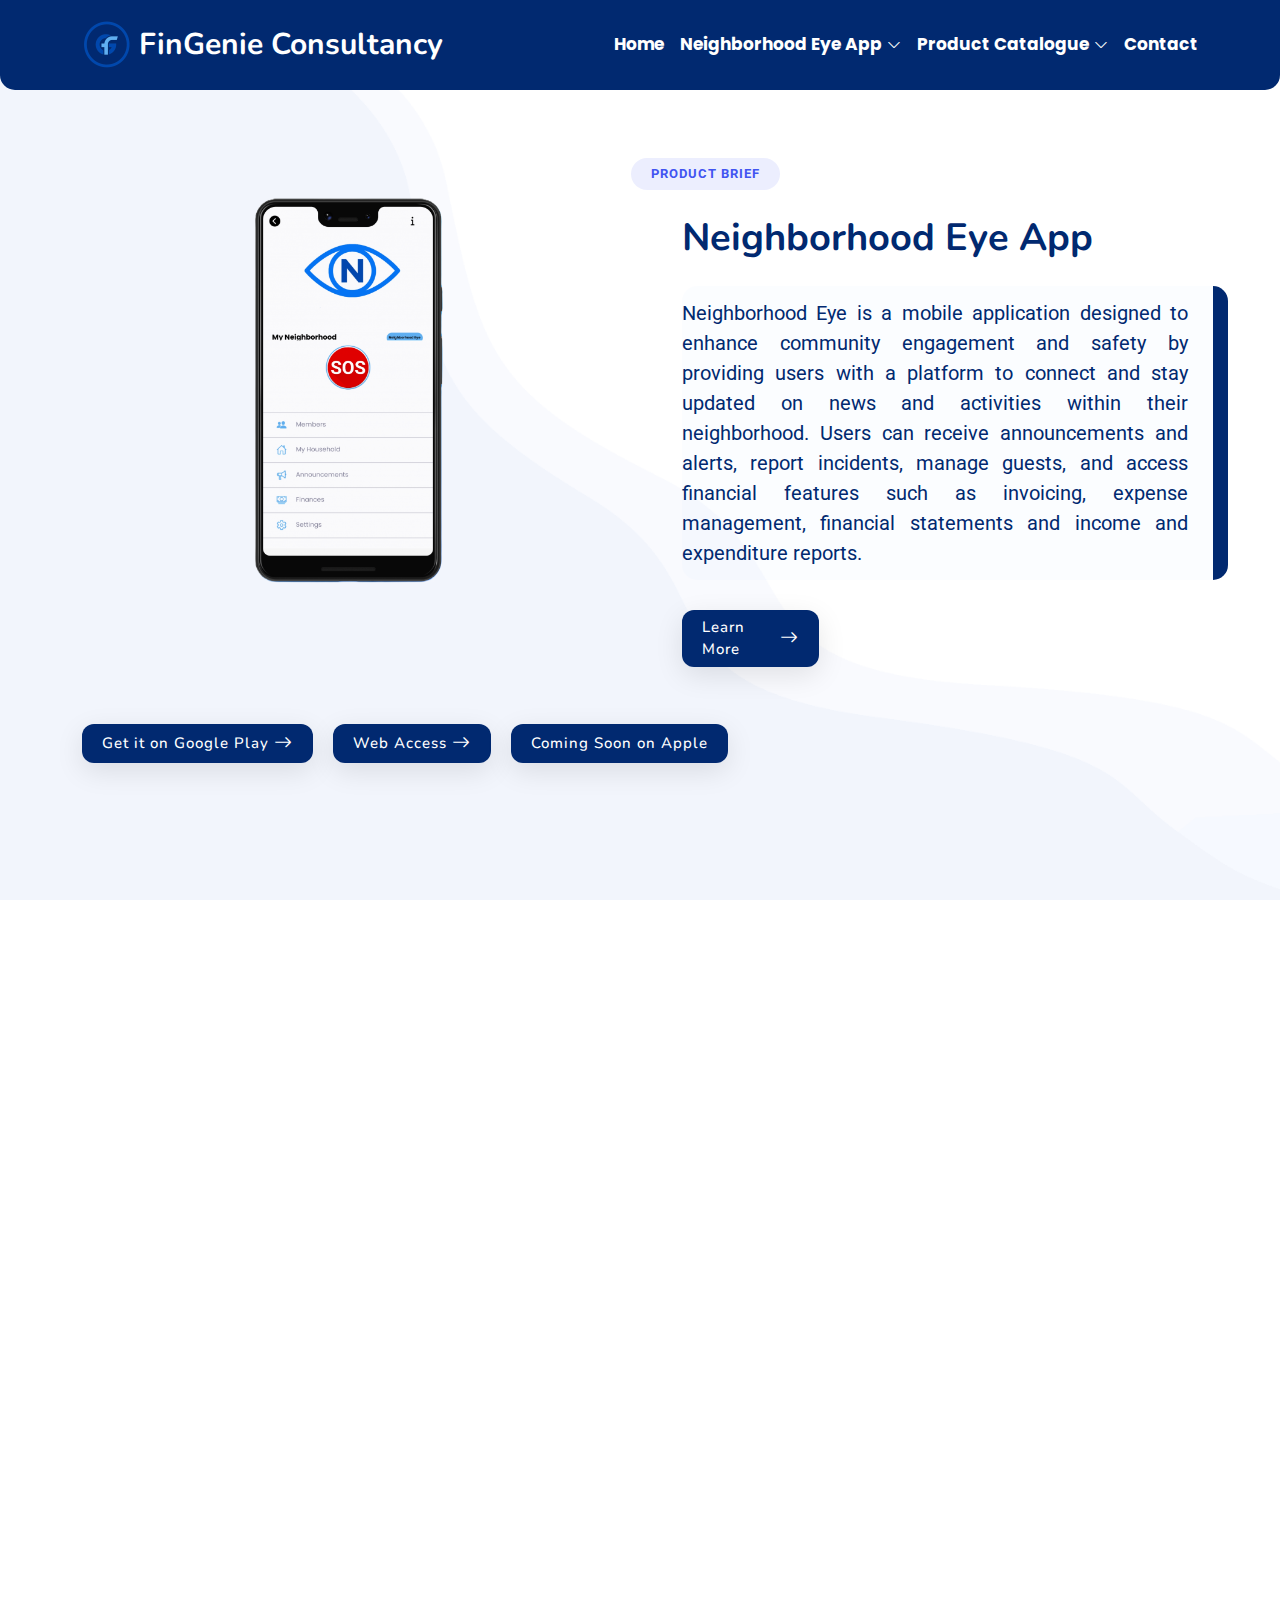
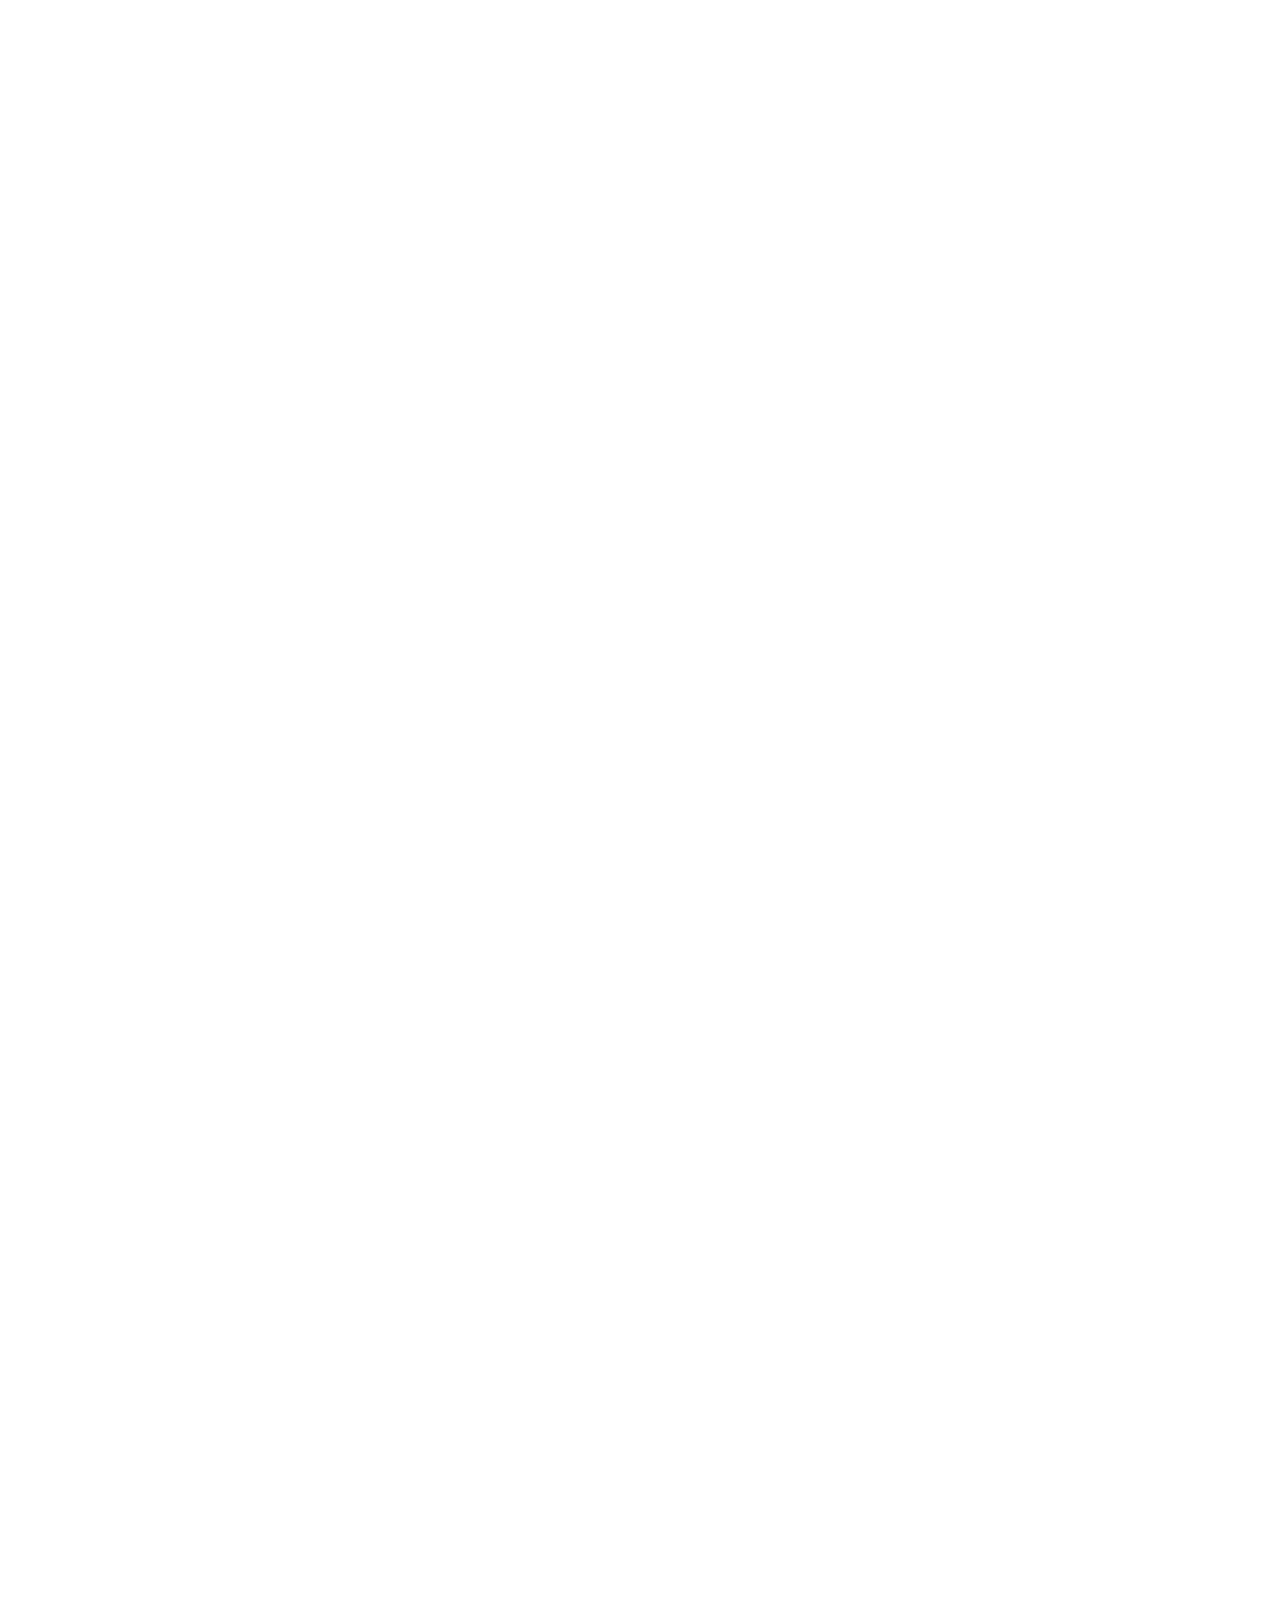
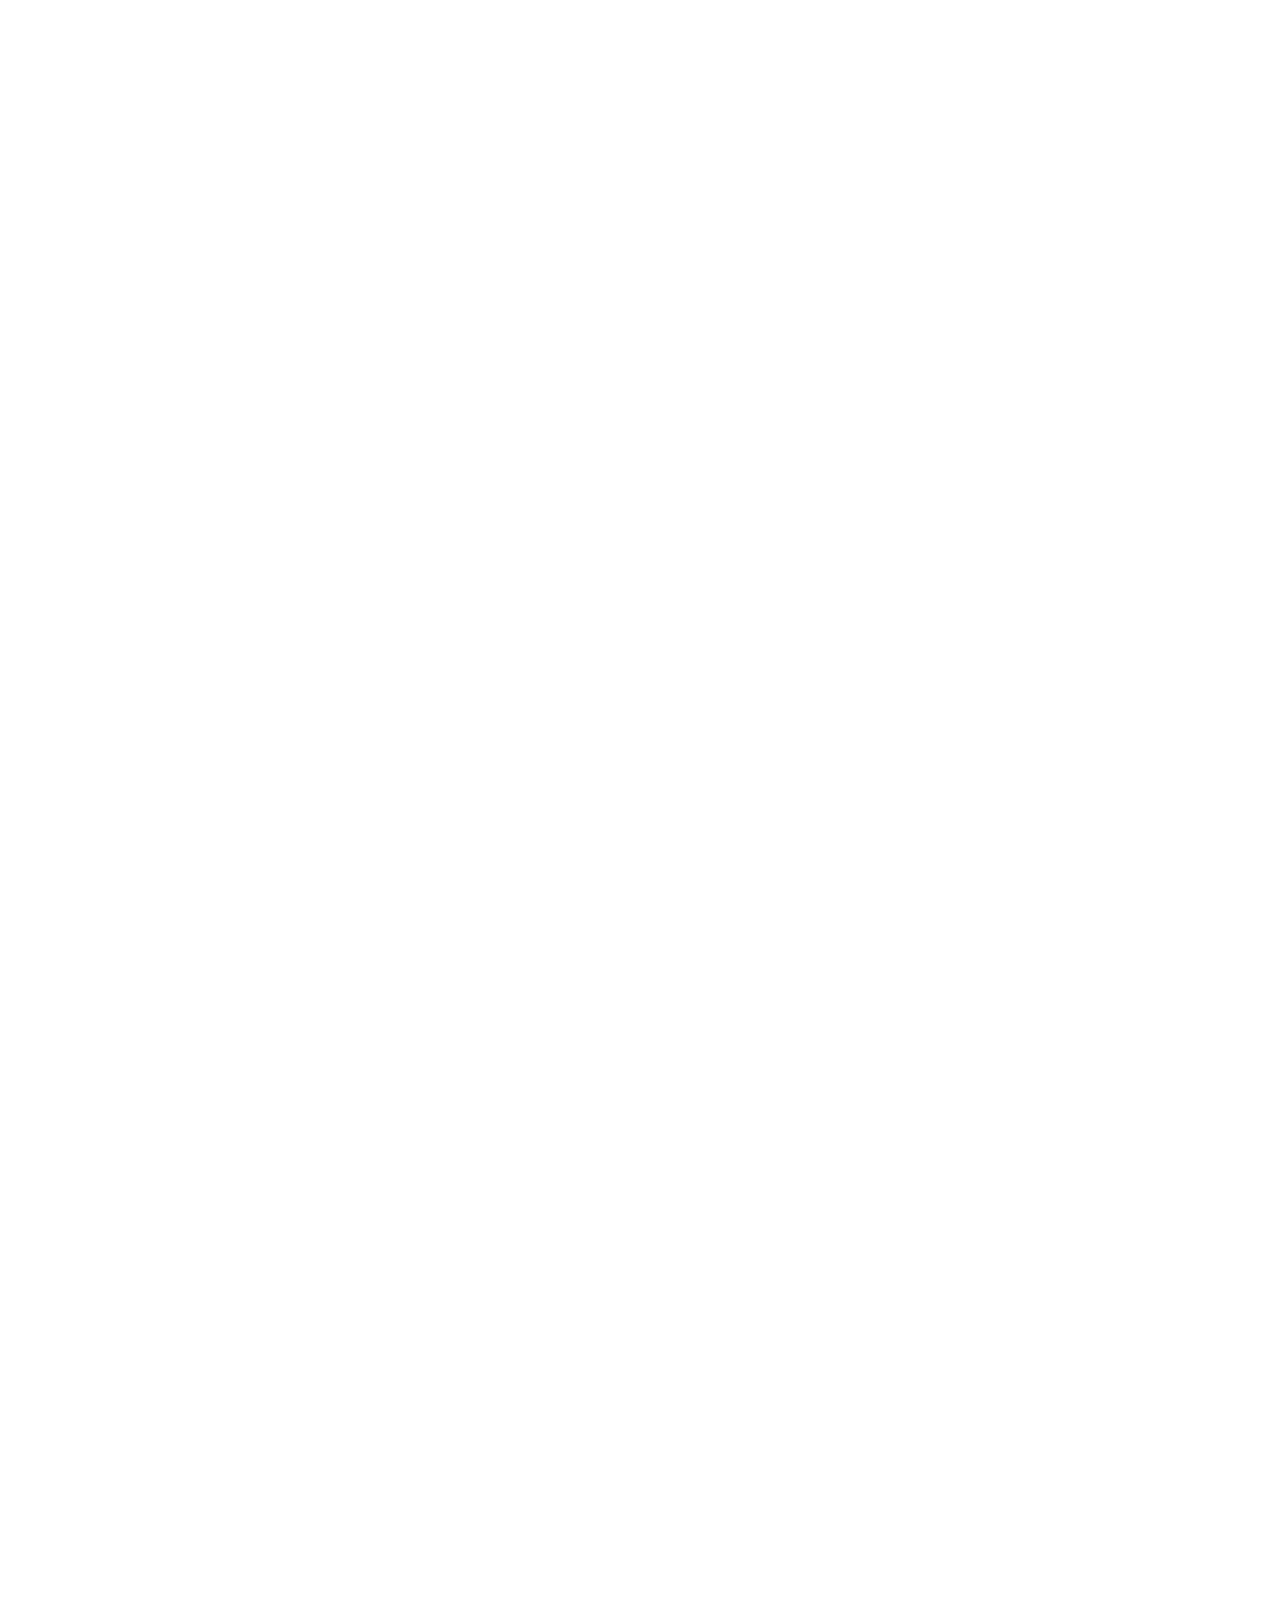
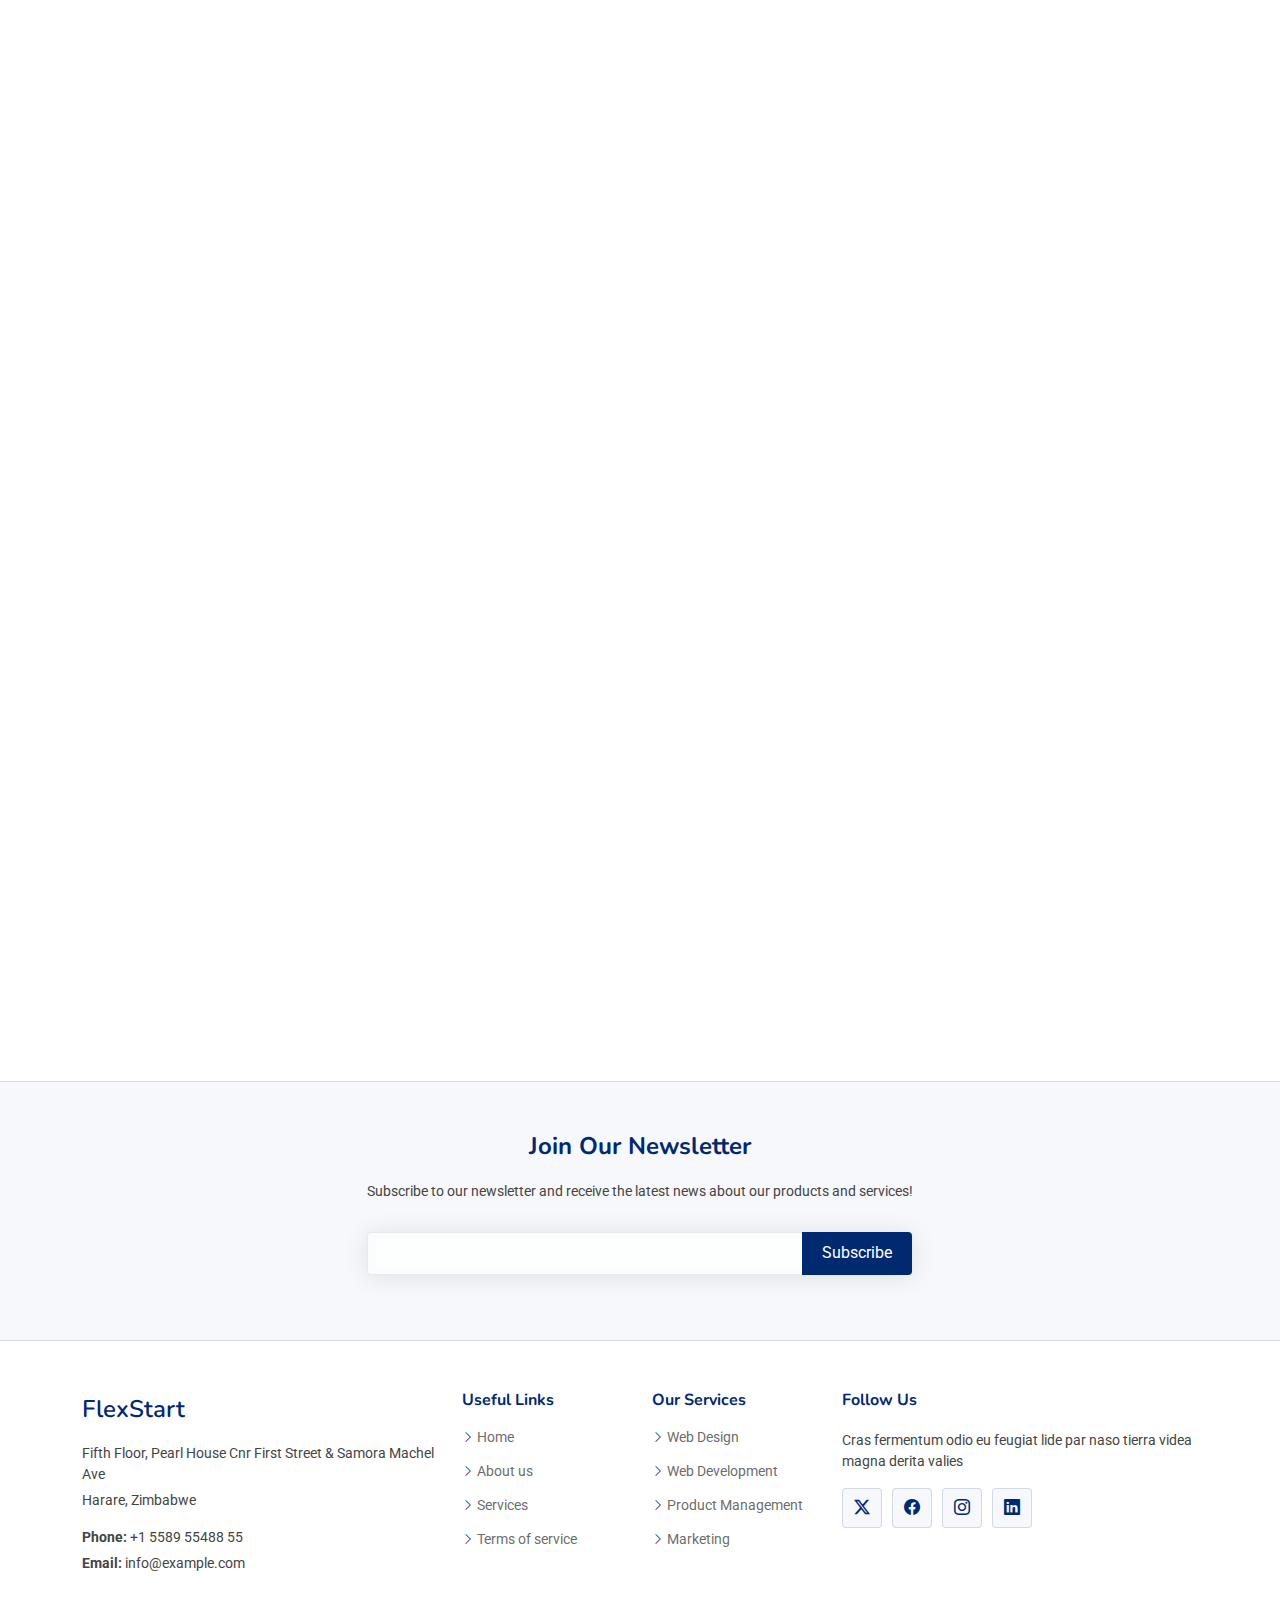
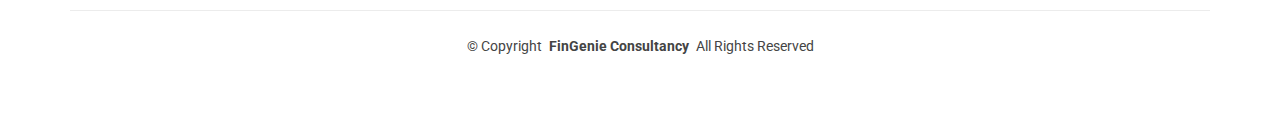
==== commit 5090dcd8: "hh" ====
--- a/neighborhoodeye.html
+++ b/neighborhoodeye.html
@@ -50,17 +50,21 @@
       <nav id="navmenu" class="navmenu">
         <ul>
           <li><a onclick="window.location.href='index.html'" class="active"><b>Home</b><br></a></li>
-          <li><a href="#hero"><b>App Brief</b></a></li>
-          <li class="dropdown"><a href="#"><span><b>App Features</b></span> <i class="bi bi-chevron-down toggle-dropdown"></i></a>
+          <li class="dropdown"><a href="#"><span><b>Neighborhood Eye App</b></span> <i class="bi bi-chevron-down toggle-dropdown"></i></a>
             <ul>
-               <li><a href="#features"><b>ALL</b></a></li>
-               <li><a href="#features2"><b>FEATURED</b></a></li>
+                <li><a href="#hero"><b>App Brief</b></a></li>
+                <li class="dropdown"><a href="#"><span><b>App Features</b></span> <i class="bi bi-chevron-down toggle-dropdown"></i></a>
+                    <ul>
+                        <li><a href="#features"><b>ALL</b></a></li>
+                        <li><a href="#features2"><b>FEATURED</b></a></li>
+                    </ul>
+                </li>
+                <li><a href="#pricing"><b>Payment Plans</b></a></li>
+                <li><a href="#faq"><b>FAQs</b></a></li>
+                <li><a href="#testimonials"><b>Reviews</b></a></li>
 
             </ul>
           </li>
-
-
-          <li><a href="#pricing"><b>Plans</b></a></li>
           <li class="dropdown"><a href="#"><span><b>Product Catalogue</b></span> <i class="bi bi-chevron-down toggle-dropdown"></i></a>
             <ul>
                <!-- <li><a href="#">Dropdown 1</a></li>  -->
@@ -215,8 +219,8 @@
 
           </div>
 
-          <div class="col-xl-5 d-flex align-items-center order-1 order-xl-2" data-aos="fade-up" data-aos-delay="100">
-            <img src="assets/img/alt-features.png" class="img-fluid" alt="">
+          <div class="col-xl-5 d-flex align-items-center order-1 order-xl-2 popout-button" data-aos="fade-up" data-aos-delay="100" >
+            <img src="assets/img/alt-features.png" class="img-fluid" alt="" style="width: 70%;margin-left: 100px;">
           </div>
 
         </div>
@@ -226,117 +230,85 @@
     </section><!-- /Alt Features Section -->
 
 
-    <section id="features2" class="features section">
+    <section id="features2" class="testimonials section">
 
         <div class="container section-title" data-aos="fade-up" style="margin-top: -40px;">
           <h2>FEATURED FEATURES</h2>
-          <h1 id="typing-effect4" style="font-weight: bold;"></h1><br>
+          <h1 id="typing-effect5" style="font-weight: bold;"></h1><br>
           <h1 id="typing-effect2" style="font-weight: bold;display: none;"></h1><br>
   
         </div><!-- End Section Title -->
   
-        <div class="container">
-  
-          <div class="row gy-5">
-  
-            <div class="col-xl-7 d-flex order-2 order-xl-1" data-aos="fade-up" data-aos-delay="200">
-  
-              <div class="row align-self-center gy-5">
-  
-                  <div class="accordion" id="featureAccordion">
-                      <!-- Accordion Item 1 -->
-                      <div class="accordion-item">
-                        <h2 class="accordion-header" id="headingOne">
-                          <button class="accordion-button" type="button" data-bs-toggle="collapse" data-bs-target="#collapseOne" aria-expanded="true" aria-controls="collapseOne">
-                            <i class="bi bi-file-text-fill" style="color: #012970; font-size: 1.5em; margin-right: 10px;"></i>
-                            INVOICING
-                          </button>
-                        </h2>
-                        <div id="collapseOne" class="accordion-collapse collapse show" aria-labelledby="headingOne" data-bs-parent="#featureAccordion">
-                          <div class="accordion-body">
-                            Take control of your neighborhood's finances with ease using our comprehensive suite of tools. From effortlessly generating auto-recurring invoices to accurately capturing expenses and creating detailed statements for each member, our platform empowers you to stay organized and informed. In addition, gain valuable insights with customizable income and expenditure reports tailored to your neighborhood's financial needs.
+        <div class="container" data-aos="fade-up" data-aos-delay="100">
+
+            <div class="swiper init-swiper">
+              <script type="application/json" class="swiper-config">
+                {
+                  "loop": true,
+                  "speed": 600,
+                  "autoplay": {
+                    "delay": 5000
+                  },
+                  "slidesPerView": "auto",
+                  "pagination": {
+                    "el": ".swiper-pagination",
+                    "type": "bullets",
+                    "clickable": true
+                  },
+                  "breakpoints": {
+                    "320": {
+                      "slidesPerView": 1,
+                      "spaceBetween": 40
+                    },
+                    "1200": {
+                      "slidesPerView": 1,
+                      "spaceBetween": 50
+                    }
+                  }
+                }
+              </script>
+              <div class="swiper-wrapper">
+                <div class="swiper-slide">
+                  <div class="testimonial-item">
+                    <div class="testimonial-img-container">
+                        <img src="assets/img/track.png" alt="" style="width: 23%;margin-top: -80px;">
+                      </div>
+                    <div class="testimonial-content">
+                      <div class="profile">
+                        <h3><i class="bi bi-cash-coin" style="font-size: 70px;"></i> <br>   INCOME/EXPENDITURE REPORT</h3>
+                        <h3>Track your neighborhood's financial performance.</h3>
+                      </div>
+                      <p style="width: 60%;margin-top: 20px;;">
+                        Efficiently track your financial health with our sophisticated reporting system. Capture income from invoices and receipts while recording expenses seamlessly. Our reporting tools allow for comprehensive breakdowns of financial activities, empowering your organization to make informed decisions. Visualize financial data through customizable graphs and export detailed reports tailored to your needs.
+                      </p>
+                    </div>
+
+                  </div>
+                </div>
+    
+                <div class="swiper-slide">
+                    <div class="testimonial-item">
+                        <div class="testimonial-img-container">
+                            <img src="assets/img/neighborhoodeyeapp.png" alt="" style="width: 37%;margin-top: -80px;">
                           </div>
+                        <div class="testimonial-content">
+                          <div class="profile">
+                            <h3><i class="bi bi-exclamation-octagon-fill" style="font-size: 60px;color: red;"></i><br>PANIC ALERT</h3>
+                            <h3>Emergency Response Made Effortless.</h3>
+                          </div>
+                          <p style="width: 60%;margin-top: 20px;;">
+                            Ensure your community’s safety with our Panic Alert feature. Members can send instant distress signals to their predefined emergency contacts. When triggered, the Panic Alert captures the user’s precise GPS location at the time of activation, providing crucial information for immediate response. This feature offers peace of mind and a swift response mechanism during critical situations.                          
+                          </p>
                         </div>
+    
                       </div>
-                    
-                      <!-- Accordion Item 2 -->
-                      <div class="accordion-item">
-                        <h2 class="accordion-header" id="headingTwo">
-                          <button class="accordion-button collapsed" type="button" data-bs-toggle="collapse" data-bs-target="#collapseTwo" aria-expanded="false" aria-controls="collapseTwo">
-                              <i class="bi bi-people-fill" style="color: #012970; font-size: 1.5em; margin-right: 10px;"></i>                          
-                              MEMBERSHIPS
-                          </button>
-                        </h2>
-                        <div id="collapseTwo" class="accordion-collapse collapse" aria-labelledby="headingTwo" data-bs-parent="#featureAccordion">
-                          <div class="accordion-body">
-                              Easily manage your community with our intuitive membership management feature, allowing you to effortlessly add, update, deactivate, and delete members, ensuring your Neighborhood Eye experience remains seamless and tailored to your needs. Keep your members informed and engaged with our announcements feature that allows you to broadcast important messages to all members within the neighborhood, ensuring everyone stays up-to-date with the latest news, events, and updates.
-                          </div>
-                        </div>
-                      </div>
-                    
-                      <!-- Accordion Item 3 -->
-                      <div class="accordion-item">
-                        <h2 class="accordion-header" id="headingThree">
-                          <button class="accordion-button collapsed" type="button" data-bs-toggle="collapse" data-bs-target="#collapseThree" aria-expanded="false" aria-controls="collapseThree">
-                              <i class="bi bi-person-fill-add" style="color: #012970; font-size: 1.5em; margin-right: 10px;"></i>                          
-                              GUESTS
-                          </button>
-                        </h2>
-                        <div id="collapseThree" class="accordion-collapse collapse" aria-labelledby="headingThree" data-bs-parent="#featureAccordion">
-                          <div class="accordion-body">
-                              Experience streamlined guest management like never before with our innovative tools, empowering every resident to effortlessly add guests, generate access codes, facilitate smooth check-ins and check-outs, and generate comprehensive reports, ensuring every interaction with your guests is seamless and secure.
-                          </div>
-                        </div>
-                      </div>
-  
-                      <div class="accordion-item">
-                          <h2 class="accordion-header" id="headingFour">
-                            <button class="accordion-button collapsed" type="button" data-bs-toggle="collapse" data-bs-target="#collapseFour" aria-expanded="false" aria-controls="collapseFour">
-                              <i class="bi bi-stripe" style="color: red; font-size: 1.5em; margin-right: 2px;"></i><i class="bi bi-0-square-fill" style="color: red; font-size: 1.5em; margin-right: 2px;"></i><i class="bi bi-stripe" style="color: red; font-size: 1.5em; margin-right: 2px;"></i>
-                              
-                            </button>
-                          </h2>
-                          <div id="collapseFour" class="accordion-collapse collapse" aria-labelledby="headingFour" data-bs-parent="#featureAccordion">
-                            <div class="accordion-body">
-                              Stay safe and secure with our SOS button feature, providing instant notifications to dedicated security personnel and all members within your neighborhood. In times of distress, quickly alert responders with essential information to pinpoint your location, ensuring rapid assistance when you need it most. Your safety is our top priority.
-                            </div>
-                          </div>
-                      </div>
-                      <div class="accordion-item">
-                          <h2 class="accordion-header" id="headingFive">
-                            <button class="accordion-button collapsed" type="button" data-bs-toggle="collapse" data-bs-target="#collapseFive" aria-expanded="false" aria-controls="collapseFive">
-                              <i class="bi bi-bell-fill" style="color: #012970; font-size: 1.5em; margin-right: 10px;"></i>
-                              ANNOUNCEMENTS
-                            </button>
-                          </h2>
-                          <div id="collapseFive" class="accordion-collapse collapse" aria-labelledby="headingFive" data-bs-parent="#featureAccordion">
-                            <div class="accordion-body">
-                              Easily keep your community informed and engaged with our announcements feature. Admins can effortlessly broadcast important messages to all members within the neighborhood, ensuring everyone stays up-to-date with the latest news, events, and updates. Stay connected and informed with Neighborhood Eye.
-                            </div>
-                          </div>
-                      </div>   
-                      <div class="accordion-item">
-                          <h2 class="accordion-header" id="headingSix">
-                            <button class="accordion-button collapsed" type="button" data-bs-toggle="collapse" data-bs-target="#collapseSix" aria-expanded="false" aria-controls="collapseSix">
-                              <i class="bi bi-clipboard2-pulse-fill" style="color: #012970; font-size: 1.5em; margin-right: 10px;"></i>                           
-                              REPORTING
-                            </button>
-                          </h2>
-                          <div id="collapseSix" class="accordion-collapse collapse" aria-labelledby="headingSix" data-bs-parent="#featureAccordion">
-                            <div class="accordion-body">
-                              Make data-driven decisions confidently. Our reporting tools provide the necessary information to strategize, budget effectively, and drive your organization forward.
-                            </div>
-                          </div>
-                      </div>       
-                    </div>
-  
+                </div><!-- End testimonial item -->
+    
               </div>
-  
+              <div class="swiper-pagination"></div>
             </div>
   
-            <div class="col-xl-5 d-flex align-items-center order-1 order-xl-2" data-aos="fade-up" data-aos-delay="100">
-              <img src="assets/img/alt-features.png" class="img-fluid" alt="">
-            </div>
+
   
           </div>
   
@@ -351,55 +323,65 @@
     <section id="pricing" class="pricing section">
 
       <!-- Section Title -->
-      <div class="container section-title" data-aos="fade-up">
+      <div class="container section-title" data-aos="fade-up" style="margin-top: -30px;">
         <h2>PLANS</h2>
-        <p>Check Our Affordable Payment Plans<br></p>
+        <h1 id="typing-effect6" style="font-weight: bold;"></h1><br>
+
       </div><!-- End Section Title -->
 
-      <div class="container">
+      <div class="container" style="margin-top: -110px;">
 
         <div class="row gy-4">
 
-          <div class="col-lg-3 col-md-6" data-aos="zoom-in" data-aos-delay="100">
-            <div class="pricing-tem">
-              <h3 style="color: #012970;">OPEN NEIGHBORHOOD PLAN</h3>
-              <div class="price"><sup>$</sup>1<span>/ HOUSEHOLD / MONTH</span></div>
-              <div class="icon">
-                <i class="bi bi-house-fill" style="color: #012970;"></i>
+            <div class="container" style="display: flex; justify-content: center; align-items: center; height: 100vh; padding: 20px;">
+
+                <div class="row gy-4" style="display: flex; justify-content: center; flex-wrap: wrap; gap: 20px;">
+              
+                  <div class="col-lg-3 col-md-6" data-aos="zoom-in" data-aos-delay="100" style="min-width: 500px;">
+                    <div class="pricing-tem">
+                      <h3 style="color: #012970;">OPEN NEIGHBORHOOD PLAN</h3>
+                      <div class="price"><sup>$</sup>1<span>/ HOUSEHOLD / MONTH</span></div>
+                      <div class="icon">
+                        <i class="bi bi-house-fill" style="color: #012970;"></i>
+                      </div>
+                      <ul>
+                        <li><i class="bi bi-check-square-fill" style="color: #012970;"></i> Membership Management</li>
+                        <li><i class="bi bi-check-square-fill" style="color: #012970;"></i> Smart notification</li>
+                        <li><i class="bi bi-check-square-fill" style="color: #012970;"></i> Invoicing</li>
+                        <li><i class="bi bi-check-square-fill" style="color: #012970;"></i> Expense Tracking</li>
+                        <li><i class="bi bi-check-square-fill" style="color: #012970;"></i> Income & Expenditure Report</li>
+                        <li><i class="bi bi-check-square-fill" style="color: #012970;"></i> SOS Feature</li>
+                        <li class="na"> <i class="bi bi-exclamation-square-fill"></i>Guest Management</li>
+                      </ul>
+                      <a href="#" class="btn-buy">Buy Now</a>
+                    </div>
+                  </div><!-- End Pricing Item -->
+              
+                  <div class="col-lg-3 col-md-6" data-aos="zoom-in" data-aos-delay="200" style="min-width: 500px;">
+                    <div class="pricing-tem">
+                      <h3 style="color: #012970">GATED COMMUNITY PLAN</h3>
+                      <div class="price"><sup>$</sup>2<span> / HOUSEHOLD / MONTH </span></div>
+                      <div class="icon">
+                        <i class="bi bi-house-lock-fill" style="color: #012970;"></i>
+                      </div>
+                      <ul>
+                        <li><i class="bi bi-check-square-fill" style="color: #012970;"></i> Membership Management</li>
+                        <li><i class="bi bi-check-square-fill" style="color: #012970;"></i> Smart notification</li>
+                        <li><i class="bi bi-check-square-fill" style="color: #012970;"></i> Invoicing</li>
+                        <li><i class="bi bi-check-square-fill" style="color: #012970;"></i> Expense Tracking</li>
+                        <li><i class="bi bi-check-square-fill" style="color: #012970;"></i> Income & Expenditure Report</li>
+                        <li><i class="bi bi-check-square-fill" style="color: #012970;"></i> SOS Feature</li>
+                        <li><i class="bi bi-check-square-fill" style="color: #012970;"></i> Guest Management</li>
+                      </ul>
+                      <a href="#" class="btn-buy">Buy Now</a>
+                    </div>
+                  </div><!-- End Pricing Item -->
+              
+                </div><!-- End pricing row -->
+              
               </div>
-              <ul>
-                <li><i class="bi bi-check-square-fill" style="color: #012970;"></i>   Membership Management</li>
-                <li><i class="bi bi-check-square-fill" style="color: #012970;"></i>   Smart notification</li>
-                <li><i class="bi bi-check-square-fill" style="color: #012970;"></i>   Invoicing</li>
-                <li><i class="bi bi-check-square-fill" style="color: #012970;"></i>   Expense Tracking</li>
-                <li><i class="bi bi-check-square-fill" style="color: #012970;"></i>   Income & Expenditure Report</li>
-                <li><i class="bi bi-check-square-fill" style="color: #012970;"></i>   SOS Feature</li>
-                <li class="na"> <i class="bi bi-exclamation-square-fill"></i>Guest Management</li>
-              </ul>
-              <a href="#" class="btn-buy">Buy Now</a>
-            </div>
-          </div><!-- End Pricing Item -->
-
-          <div class="col-lg-3 col-md-6" data-aos="zoom-in" data-aos-delay="200">
-            <div class="pricing-tem">
-              <h3 style="color: #012970">GATED COMMUNITY PLAN</h3>
-              <div class="price"><sup>$</sup>2<span> / HOUSEHOLD / MONTH </span></div>
-              <div class="icon">
-                <i class="bi bi-house-lock-fill" style="color: #012970;"></i>
-              </div>
-              <ul>
-                <li><i class="bi bi-check-square-fill" style="color: #012970;"></i>   Membership Management</li>
-                <li><i class="bi bi-check-square-fill" style="color: #012970;"></i>   Smart notification</li>
-                <li><i class="bi bi-check-square-fill" style="color: #012970;"></i>   Invoicing</li>
-                <li><i class="bi bi-check-square-fill" style="color: #012970;"></i>   Expense Tracking</li>
-                <li><i class="bi bi-check-square-fill" style="color: #012970;"></i>   Income & Expenditure Report</li>
-                <li><i class="bi bi-check-square-fill" style="color: #012970;"></i>   SOS Feature</li>
-                <li><i class="bi bi-check-square-fill" style="color: #012970;"></i>   Guest Management</li>
-
-              </ul>
-              <a href="#" class="btn-buy">Buy Now</a>
-            </div>
-          </div><!-- End Pricing Item -->
+              
+              
 
         </div><!-- End pricing row -->
 
@@ -497,7 +479,7 @@
       <!-- Section Title -->
       <div class="container section-title" data-aos="fade-up">
         <h2>Testimonials</h2>
-        <p>What they are saying about us<br></p>
+        <p>What they are saying about Neighborhoodeye Eye App<br></p>
       </div><!-- End Section Title -->
 
       <div class="container" data-aos="fade-up" data-aos-delay="100">
@@ -698,34 +680,36 @@
             <div class="row gy-4">
               <div class="col-md-6">
                 <div class="info-item" data-aos="fade" data-aos-delay="200">
-                  <i class="bi bi-geo-alt"></i>
+                  <i class="bi bi-geo-alt" style="color: #012970;"></i>
                   <h3>Address</h3>
-                  <p>A108 Adam Street</p>
-                  <p>New York, NY 535022</p>
+                  <p>Fifth Floor, Pearl House</p>
+                  <p> Cnr First Street & Samora Machel Ave</p>
+                  <p> Harare</p>
                 </div>
               </div><!-- End Info Item -->
 
               <div class="col-md-6">
                 <div class="info-item" data-aos="fade" data-aos-delay="300">
-                  <i class="bi bi-telephone"></i>
+                  <i class="bi bi-telephone" style="color: #012970;"></i>
                   <h3>Call Us</h3>
-                  <p>+1 5589 55488 55</p>
-                  <p>+1 6678 254445 41</p>
+                  <p><a href="tel:+263775668549" style="text-decoration: none; color: #4154f1;">+263 775 668 549</a></p>
+                  <p><a href="tel:+263774148760" style="text-decoration: none; color: #4154f1;">+263 774 148 760</a></p>
+                  <p><a href="tel:+263775886369" style="text-decoration: none; color: #4154f1;">+263 775 886 369</a></p>
                 </div>
               </div><!-- End Info Item -->
 
               <div class="col-md-6">
                 <div class="info-item" data-aos="fade" data-aos-delay="400">
-                  <i class="bi bi-envelope"></i>
+                  <i class="bi bi-envelope" style="color: #012970;"></i>
                   <h3>Email Us</h3>
-                  <p>info@example.com</p>
-                  <p>contact@example.com</p>
+                  <p><a href="mailto:sales@fingenie.co.zw" style="text-decoration: none; color: #4154f1;">sales@fingenie.co.zw</a></p>
+                  <p><a href="mailto:support@fingenie.co.zw" style="text-decoration: none; color: #4154f1;">support@fingenie.co.zw</a></p>
                 </div>
               </div><!-- End Info Item -->
 
               <div class="col-md-6">
                 <div class="info-item" data-aos="fade" data-aos-delay="500">
-                  <i class="bi bi-clock"></i>
+                  <i class="bi bi-clock" style="color: #012970;"></i>
                   <h3>Open Hours</h3>
                   <p>Monday - Friday</p>
                   <p>9:00AM - 05:00PM</p>
@@ -802,8 +786,8 @@
             <span class="sitename">FlexStart</span>
           </a>
           <div class="footer-contact pt-3">
-            <p>A108 Adam Street</p>
-            <p>New York, NY 535022</p>
+            <p>Fifth Floor, Pearl House Cnr First Street & Samora Machel Ave</p>
+            <p> Harare, Zimbabwe</p>
             <p class="mt-3"><strong>Phone:</strong> <span>+1 5589 55488 55</span></p>
             <p><strong>Email:</strong> <span>info@example.com</span></p>
           </div>
@@ -844,14 +828,10 @@
     </div>
 
     <div class="container copyright text-center mt-4">
-      <p>© <span>Copyright</span> <strong class="px-1 sitename">FlexStart</strong> <span>All Rights Reserved</span></p>
-      <div class="credits">
-        <!-- All the links in the footer should remain intact. -->
-        <!-- You can delete the links only if you've purchased the pro version. -->
-        <!-- Licensing information: https://bootstrapmade.com/license/ -->
-        <!-- Purchase the pro version with working PHP/AJAX contact form: [buy-url] -->
-        Designed by <a href="https://bootstrapmade.com/">BootstrapMade</a> Distributed by <a href=“https://themewagon.com>ThemeWagon
-      </div>
+        <p>© <span>Copyright</span> <strong class="px-1 sitename">FinGenie Consultancy</strong> <span>All Rights Reserved</span></p>
+        <div class="credits">
+          <!-- Designed by <a href="https://bootstrapmade.com/">Echelon Equipment Pvt Ltd</a>  -->
+        </div>
     </div>
 
   </footer>
--- a/assets/css/main.css
+++ b/assets/css/main.css
@@ -184,12 +184,6 @@
   background: color-mix(in srgb, var(--accent-color), transparent 15%);
 }
 
-
-
-
-
-
-
 @media (max-width: 1200px) {
   .header .logo {
     order: 1;
@@ -216,14 +210,6 @@
     color: var(--heading-color);
   }
 }
-
-
-
-
-
-
-
-
 
 .scrolled .header {
   box-shadow: 0px 0 18px rgba(0, 0, 0, 0.1);
@@ -478,6 +464,43 @@
   }
 }
 
+.testimonial-item {
+  display: flex;
+  align-items: flex-start; /* Align text and image to the top */
+  justify-content: space-between; /* Place text and image apart */
+  gap: 20px; /* Space between text and image */
+  padding: 20px;
+  border: 1px solid #ddd;
+  border-radius: 8px;
+  background-color: #f9f9f9;
+}
+
+.testimonial-content {
+  flex: 2; /* Text takes more space */
+  margin-left: 150px;
+  font-size: 18px;
+}
+
+.testimonial-img-container {
+  flex: 1; /* Image container takes less space */
+  display: flex;
+  position: absolute;
+}
+
+.profile h3 {
+  margin: 0 0 10px;
+  font-size: 1.2em;
+  color: #012970;
+}
+
+.testimonial-item p {
+  font-size: 1em;
+  color: #333;
+  margin: 0;
+}
+
+
+
 /*--------------------------------------------------------------
 # Global Footer
 --------------------------------------------------------------*/
@@ -490,9 +513,9 @@
 }
 
 .footer .footer-newsletter {
-  background-color: color-mix(in srgb, var(--accent-color), transparent 97%);
-  border-top: 1px solid color-mix(in srgb, var(--accent-color), transparent 85%);
-  border-bottom: 1px solid color-mix(in srgb, var(--accent-color), transparent 85%);
+  background-color: color-mix(in srgb, var(--heading-color), transparent 97%);
+  border-top: 1px solid color-mix(in srgb, var(--heading-color), transparent 85%);
+  border-bottom: 1px solid color-mix(in srgb, var(--heading-color), transparent 85%);
   padding: 50px 0;
 }
 
@@ -514,7 +537,7 @@
 }
 
 .footer .footer-newsletter .newsletter-form:focus-within {
-  border-color: var(--accent-color);
+  border-color: var(--heading-color);
 }
 
 .footer .footer-newsletter .newsletter-form input[type=email] {
@@ -534,7 +557,7 @@
   font-size: 16px;
   padding: 0 20px;
   margin: -7px -8px -7px 0;
-  background: var(--accent-color);
+  background: var(--heading-color);
   color: var(--contrast-color);
   transition: 0.3s;
   border-radius: 0 4px 4px 0;
@@ -555,10 +578,10 @@
   width: 40px;
   height: 40px;
   border-radius: 4px;
-  background-color: color-mix(in srgb, var(--accent-color), transparent 97%);
-  border: 1px solid color-mix(in srgb, var(--accent-color), transparent 85%);
+  background-color: color-mix(in srgb, var(--heading-color), transparent 97%);
+  border: 1px solid color-mix(in srgb, var(--heading-color), transparent 85%);
   font-size: 16px;
-  color: var(--accent-color);
+  color: var(--heading-color);
   margin-right: 10px;
   transition: 0.3s;
 }
@@ -589,7 +612,7 @@
   margin-right: 3px;
   font-size: 12px;
   line-height: 0;
-  color: var(--accent-color);
+  color: var(--heading-color);
 }
 
 .footer .footer-links ul li {
@@ -648,7 +671,7 @@
   right: 15px;
   bottom: 15px;
   z-index: 99999;
-  background-color: var(--accent-color);
+  background-color: var(--heading-color);
   width: 40px;
   height: 40px;
   border-radius: 4px;
@@ -879,6 +902,13 @@
   margin-top: -400px;
 }
 
+@media (max-width: 768px) {
+  .pricing-tem {
+    width: 100%; /* Ensure the cards take full width on smaller screens */
+  }
+}
+
+
 #typing-effect2 {
   margin-top: 20px;
   position: absolute;
@@ -890,7 +920,7 @@
   transform: translate(-50%, -50%); /* Offset to truly center */
 }
 
-#typing-effect3, #typing-effect4 {
+#typing-effect3, #typing-effect4, #typing-effect5, #typing-effect6  {
   margin-top: 20px;
   position: absolute;
   font-size: 2rem;
@@ -1005,7 +1035,7 @@
 
 .hero .btn-get-started:hover {
   color: var(--contrast-color);
-  background: color-mix(in srgb, var(--accent-color), transparent 15%);
+  background: color-mix(in srgb, var(--heading-color), transparent 15%);
   box-shadow: 0 8px 28px rgba(0, 0, 0, 0.1);
 }
 
@@ -1342,7 +1372,7 @@
 
 @media (min-width: 1200px) {
   .pricing .pricing-tem:hover {
-    transform: scale(1.1);
+    transform: scale(1.07);
     box-shadow: 0px 0 30px rgba(0, 0, 0, 0.1);
   }
 }
@@ -1367,7 +1397,7 @@
 }
 
 .pricing .price span {
-  color: color-mix(in srgb, var(--default-color), transparent 50%);
+  color: color-mix(in srgb, var(--heading-color), transparent 50%);
   font-size: 16px;
   font-weight: 300;
 }
@@ -1383,9 +1413,9 @@
 .pricing ul {
   padding: 0;
   list-style: none;
-  color: var(--default-color);
+  color: var(--heading-color);
   text-align: center;
-  line-height: 26px;
+  line-height: 18px;
   font-size: 16px;
   margin-bottom: 25px;
 }
@@ -1403,19 +1433,19 @@
   display: inline-block;
   padding: 8px 40px 10px 40px;
   border-radius: 50px;
-  color: var(--accent-color);
+  color: var(--heading-color);
   transition: none;
   font-size: 16px;
   font-weight: 400;
   font-family: var(--heading-font);
   font-weight: 600;
   transition: 0.3s;
-  border: 1px solid var(--accent-color);
+  border: 1px solid var(--heading-color);
 }
 
 .pricing .btn-buy:hover {
-  background: var(--accent-color);
-  color: var(--contrast-color);
+  background: var(--heading-color);
+  color: white;
 }
 
 .pricing .featured {
@@ -1509,118 +1539,6 @@
 }
 
 /*--------------------------------------------------------------
-# Portfolio Section
---------------------------------------------------------------*/
-.portfolio .portfolio-filters {
-  padding: 0;
-  margin: 0 auto 20px auto;
-  list-style: none;
-  text-align: center;
-}
-
-.portfolio .portfolio-filters li {
-  cursor: pointer;
-  display: inline-block;
-  padding: 0;
-  font-size: 18px;
-  font-weight: 500;
-  margin: 0 10px;
-  line-height: 1;
-  margin-bottom: 5px;
-  transition: all 0.3s ease-in-out;
-}
-
-.portfolio .portfolio-filters li:hover,
-.portfolio .portfolio-filters li.filter-active {
-  color: var(--accent-color);
-}
-
-.portfolio .portfolio-filters li:first-child {
-  margin-left: 0;
-}
-
-.portfolio .portfolio-filters li:last-child {
-  margin-right: 0;
-}
-
-@media (max-width: 575px) {
-  .portfolio .portfolio-filters li {
-    font-size: 14px;
-    margin: 0 5px;
-  }
-}
-
-.portfolio .portfolio-content {
-  position: relative;
-  overflow: hidden;
-}
-
-.portfolio .portfolio-content img {
-  transition: 0.3s;
-}
-
-.portfolio .portfolio-content .portfolio-info {
-  opacity: 0;
-  position: absolute;
-  inset: 0;
-  z-index: 3;
-  transition: all ease-in-out 0.3s;
-  background: rgba(0, 0, 0, 0.6);
-  padding: 15px;
-}
-
-.portfolio .portfolio-content .portfolio-info h4 {
-  font-size: 14px;
-  padding: 5px 10px;
-  font-weight: 400;
-  color: #ffffff;
-  display: inline-block;
-  background-color: var(--accent-color);
-}
-
-.portfolio .portfolio-content .portfolio-info p {
-  position: absolute;
-  bottom: 10px;
-  text-align: center;
-  display: inline-block;
-  left: 0;
-  right: 0;
-  font-size: 16px;
-  font-weight: 600;
-  color: rgba(255, 255, 255, 0.8);
-}
-
-.portfolio .portfolio-content .portfolio-info .preview-link,
-.portfolio .portfolio-content .portfolio-info .details-link {
-  position: absolute;
-  left: calc(50% - 40px);
-  font-size: 26px;
-  top: calc(50% - 14px);
-  color: #fff;
-  transition: 0.3s;
-  line-height: 1.2;
-}
-
-.portfolio .portfolio-content .portfolio-info .preview-link:hover,
-.portfolio .portfolio-content .portfolio-info .details-link:hover {
-  color: var(--accent-color);
-}
-
-.portfolio .portfolio-content .portfolio-info .details-link {
-  left: 50%;
-  font-size: 34px;
-  line-height: 0;
-}
-
-.portfolio .portfolio-content:hover .portfolio-info {
-  opacity: 1;
-}
-
-.portfolio .portfolio-content:hover img {
-  transform: scale(1.1);
-}
-
-/*--------------------------------------------------------------
 # Testimonials Section
 --------------------------------------------------------------*/
 .testimonials .testimonial-item {
@@ -1690,7 +1608,7 @@
 }
 
 .testimonials .swiper-slide {
-  opacity: 0.3;
+  opacity: 1;
 }
 
 @media (max-width: 1199px) {
@@ -1974,7 +1892,7 @@
 }
 
 .contact .php-email-form button[type=submit] {
-  background: var(--accent-color);
+  background: var(--heading-color);
   color: var(--contrast-color);
   border: 0;
   padding: 10px 30px;
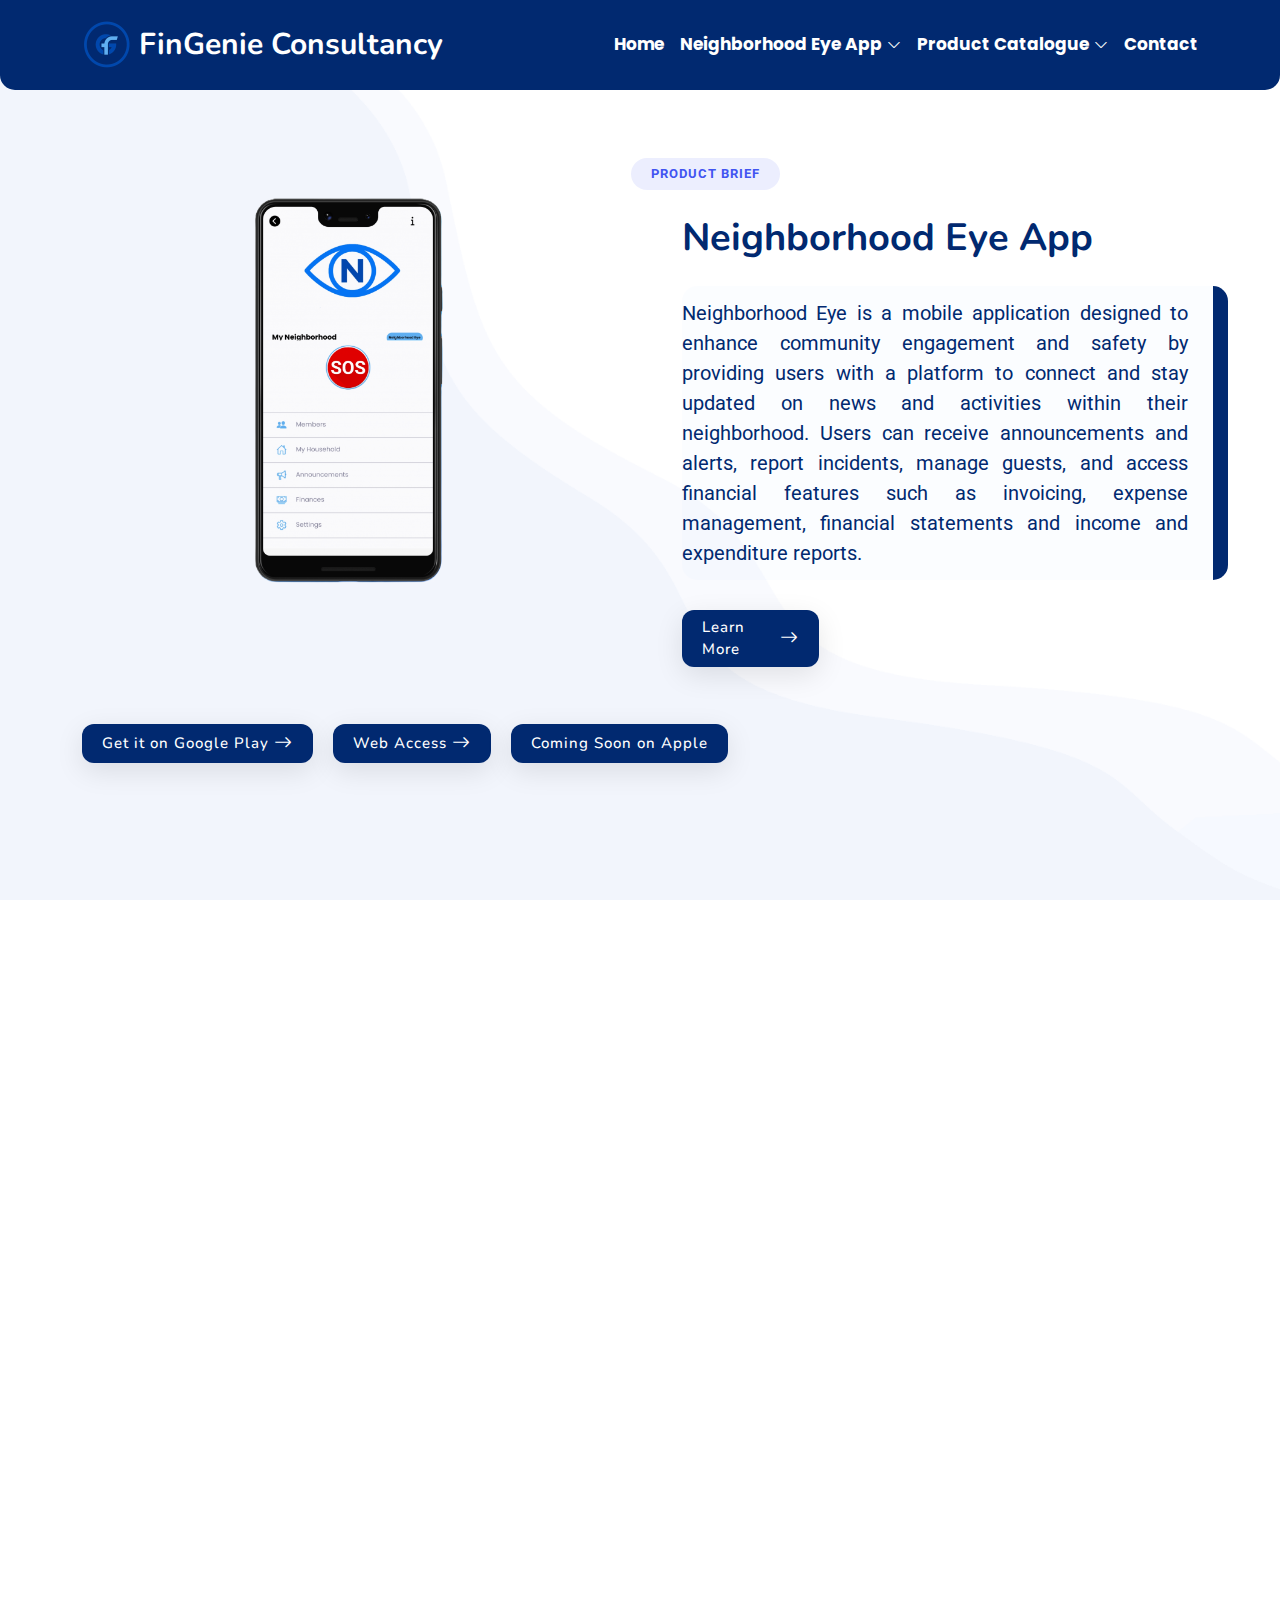
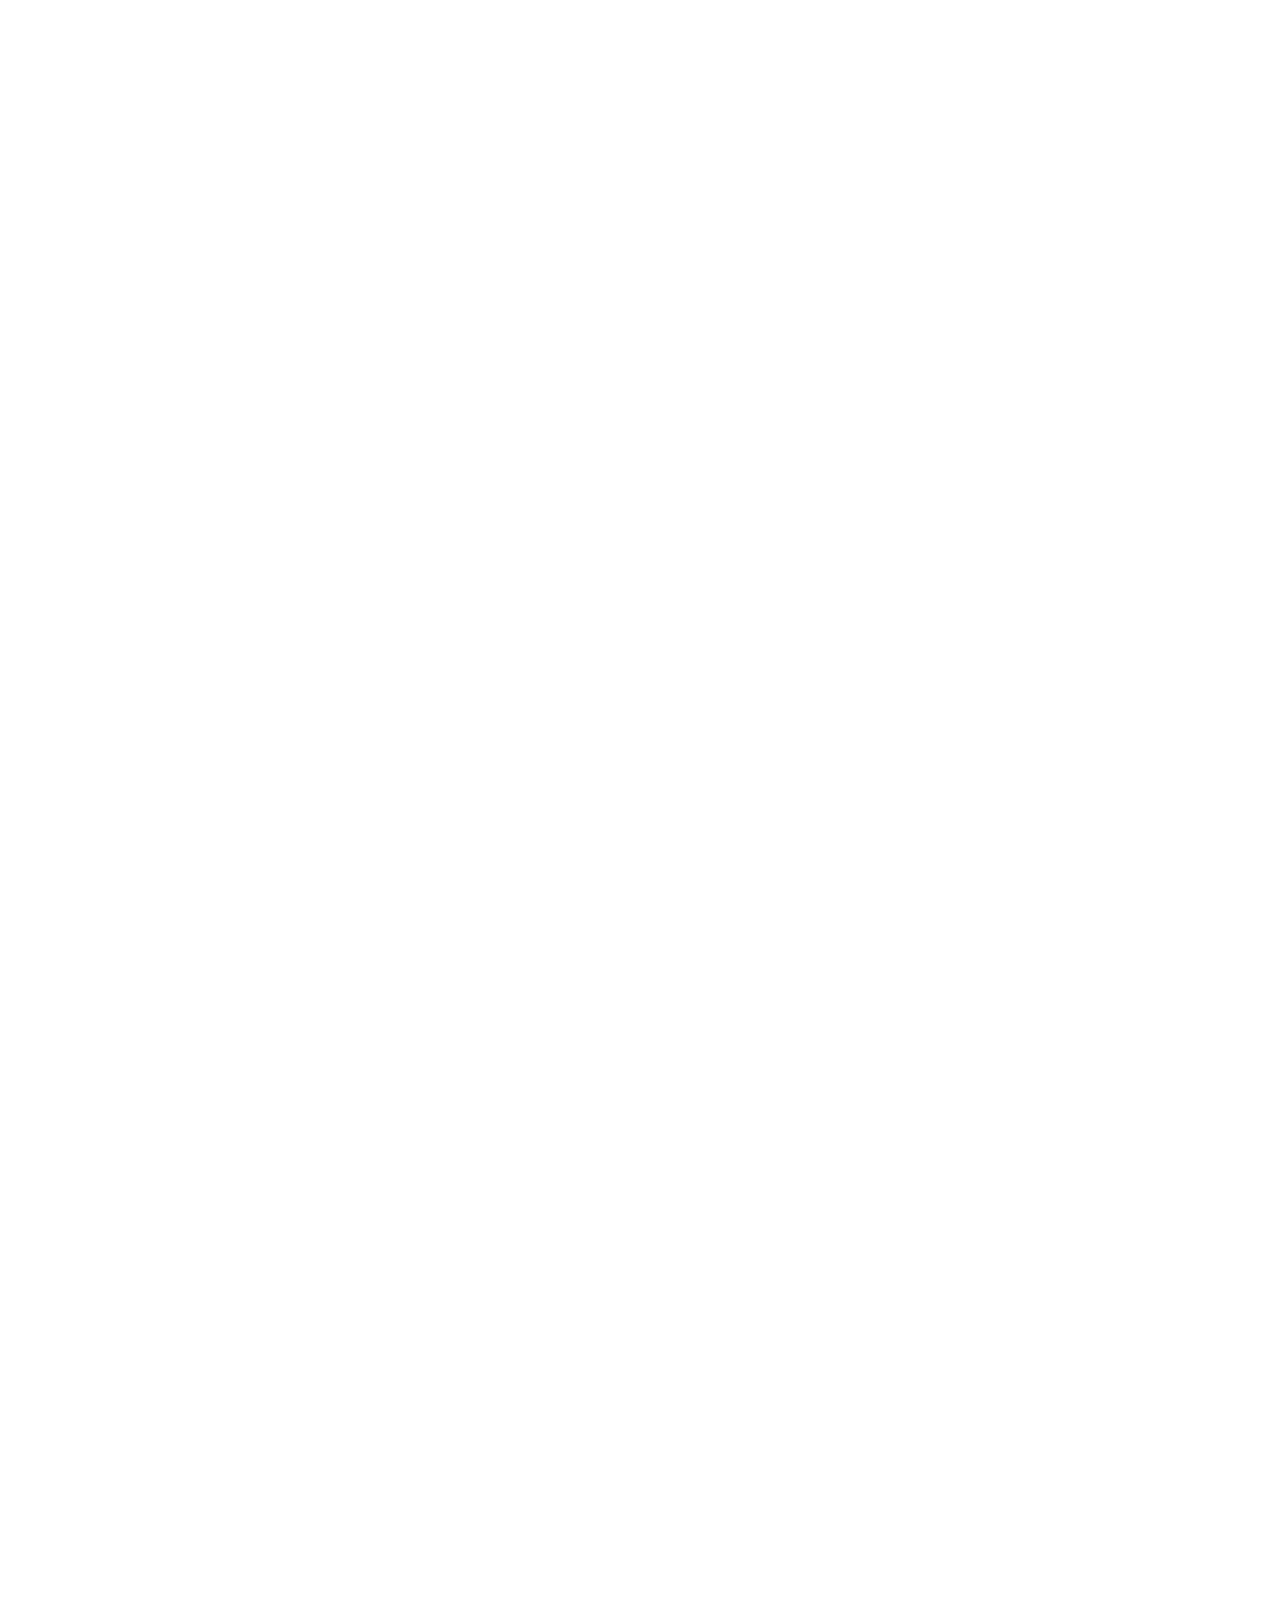
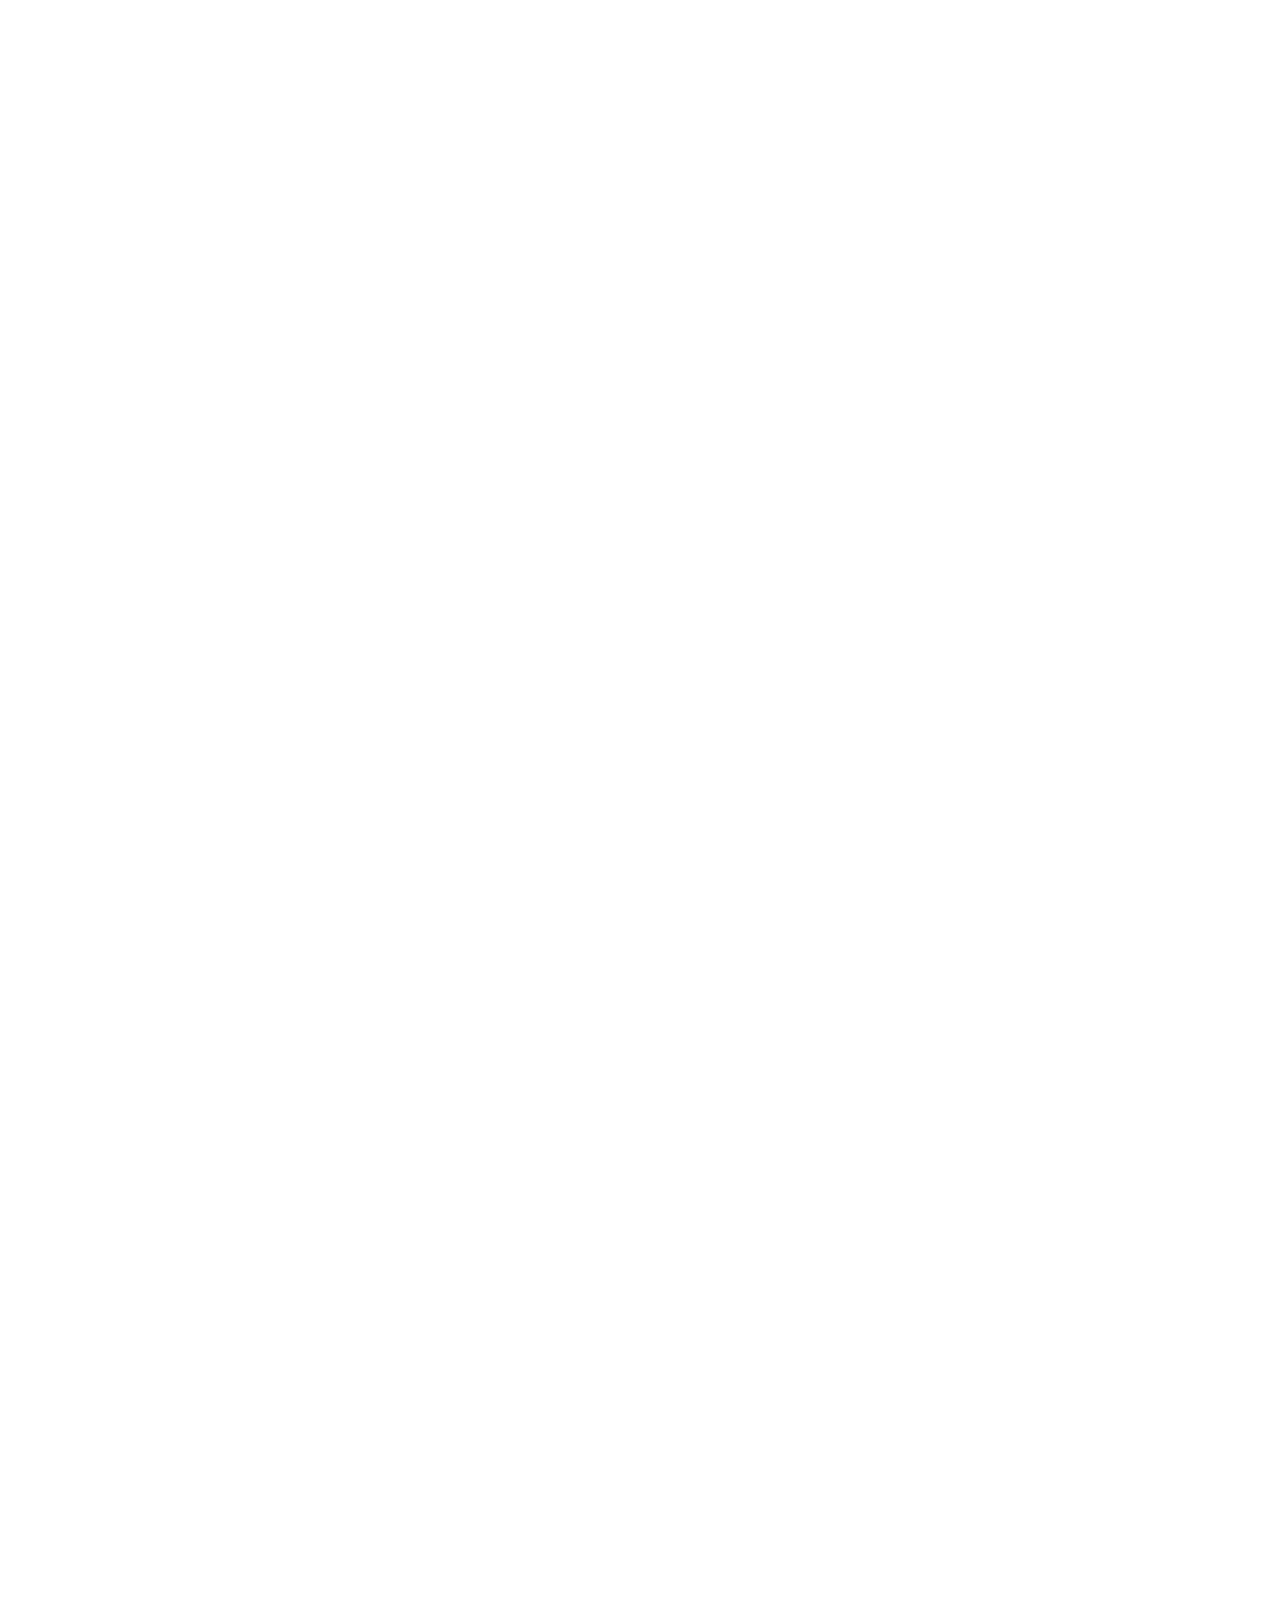
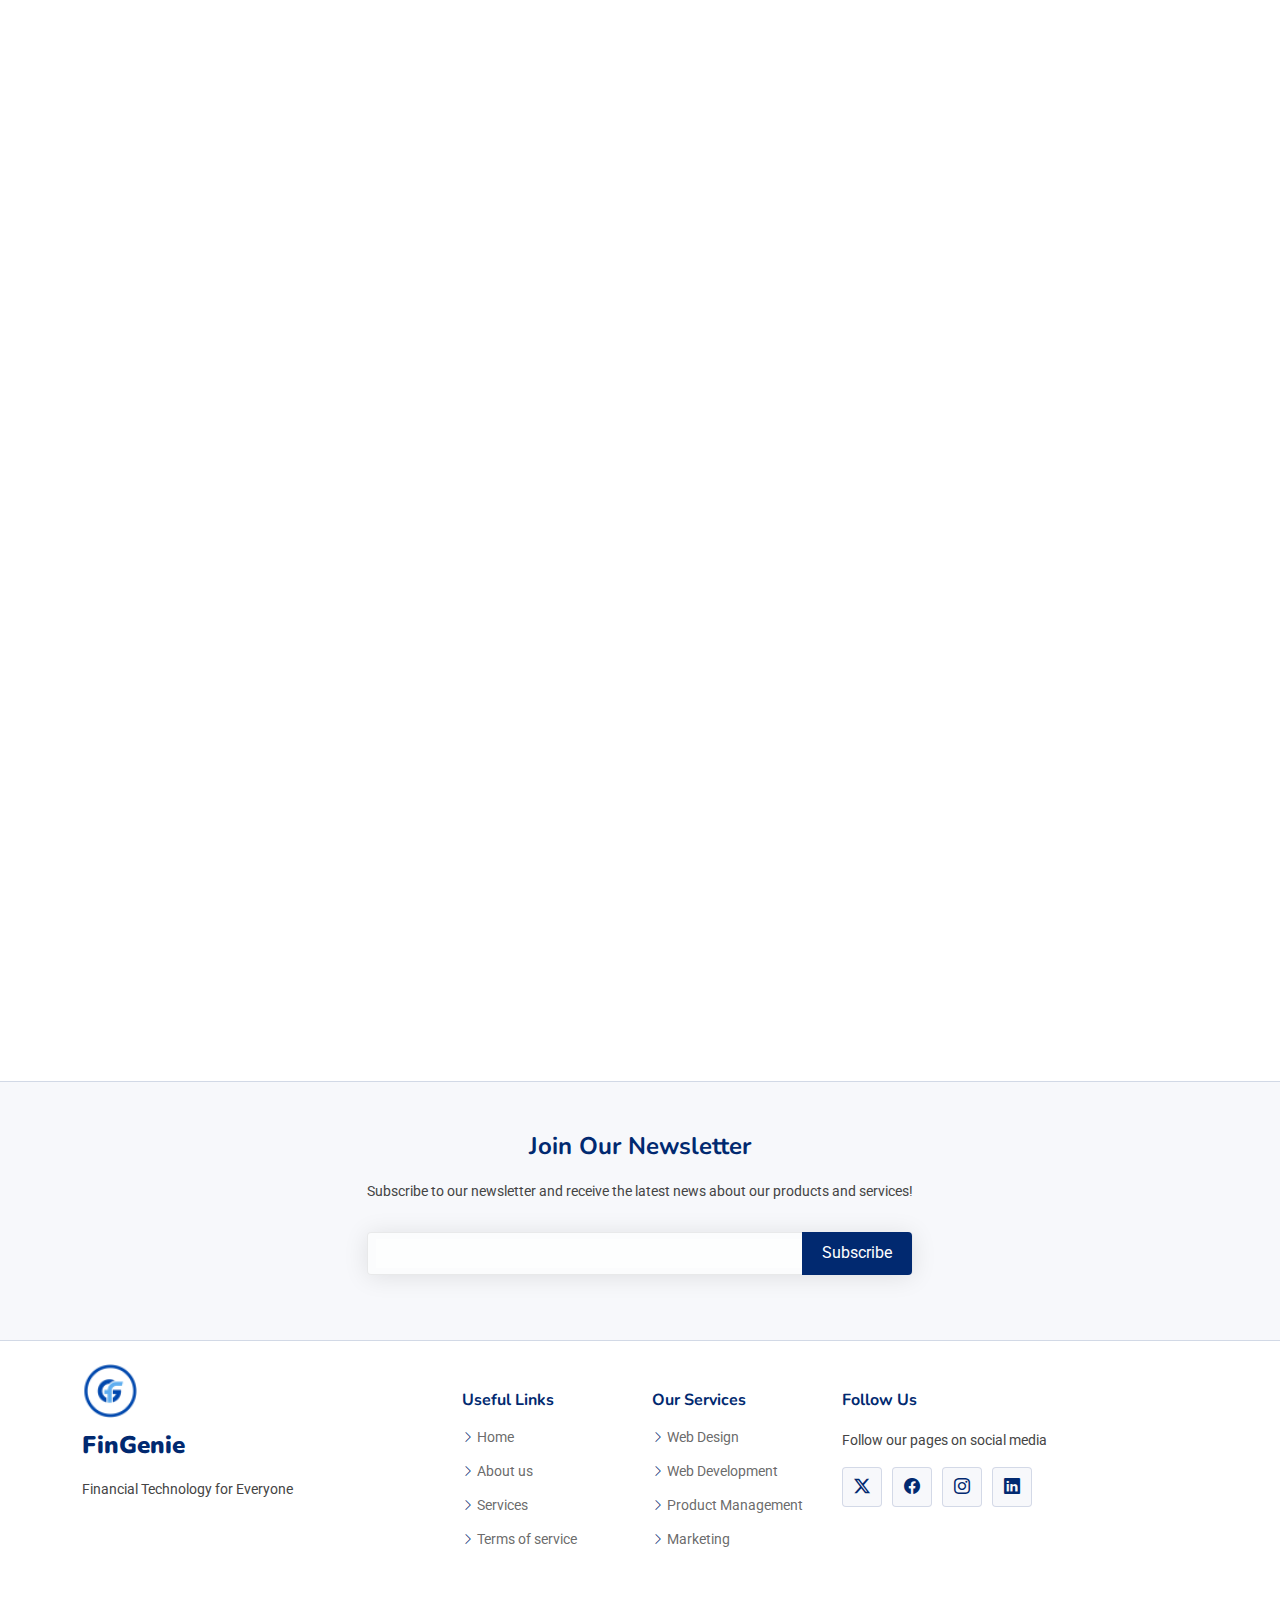
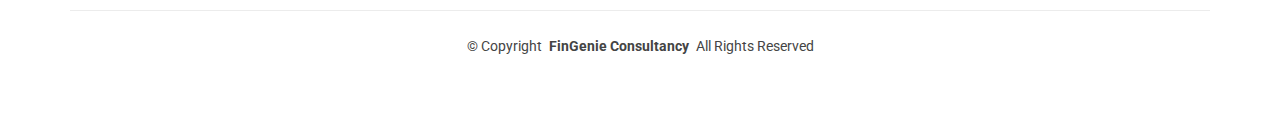
==== commit c154fd58: "kk" ====
--- a/neighborhoodeye.html
+++ b/neighborhoodeye.html
@@ -783,13 +783,10 @@
       <div class="row gy-4">
         <div class="col-lg-4 col-md-6 footer-about">
           <a href="index.html" class="d-flex align-items-center">
-            <span class="sitename">FlexStart</span>
+            <span class="sitename"><img src="assets/img/logofg.png" alt="" style="width: 37%;margin-top: -40px;"><b>FinGenie</b></span>
           </a>
           <div class="footer-contact pt-3">
-            <p>Fifth Floor, Pearl House Cnr First Street & Samora Machel Ave</p>
-            <p> Harare, Zimbabwe</p>
-            <p class="mt-3"><strong>Phone:</strong> <span>+1 5589 55488 55</span></p>
-            <p><strong>Email:</strong> <span>info@example.com</span></p>
+            <p>Financial Technology for Everyone</p>
           </div>
         </div>
 
@@ -815,7 +812,7 @@
 
         <div class="col-lg-4 col-md-12">
           <h4>Follow Us</h4>
-          <p>Cras fermentum odio eu feugiat lide par naso tierra videa magna derita valies</p>
+          <p>Follow our pages on social media</p>
           <div class="social-links d-flex">
             <a href=""><i class="bi bi-twitter-x"></i></a>
             <a href=""><i class="bi bi-facebook"></i></a>
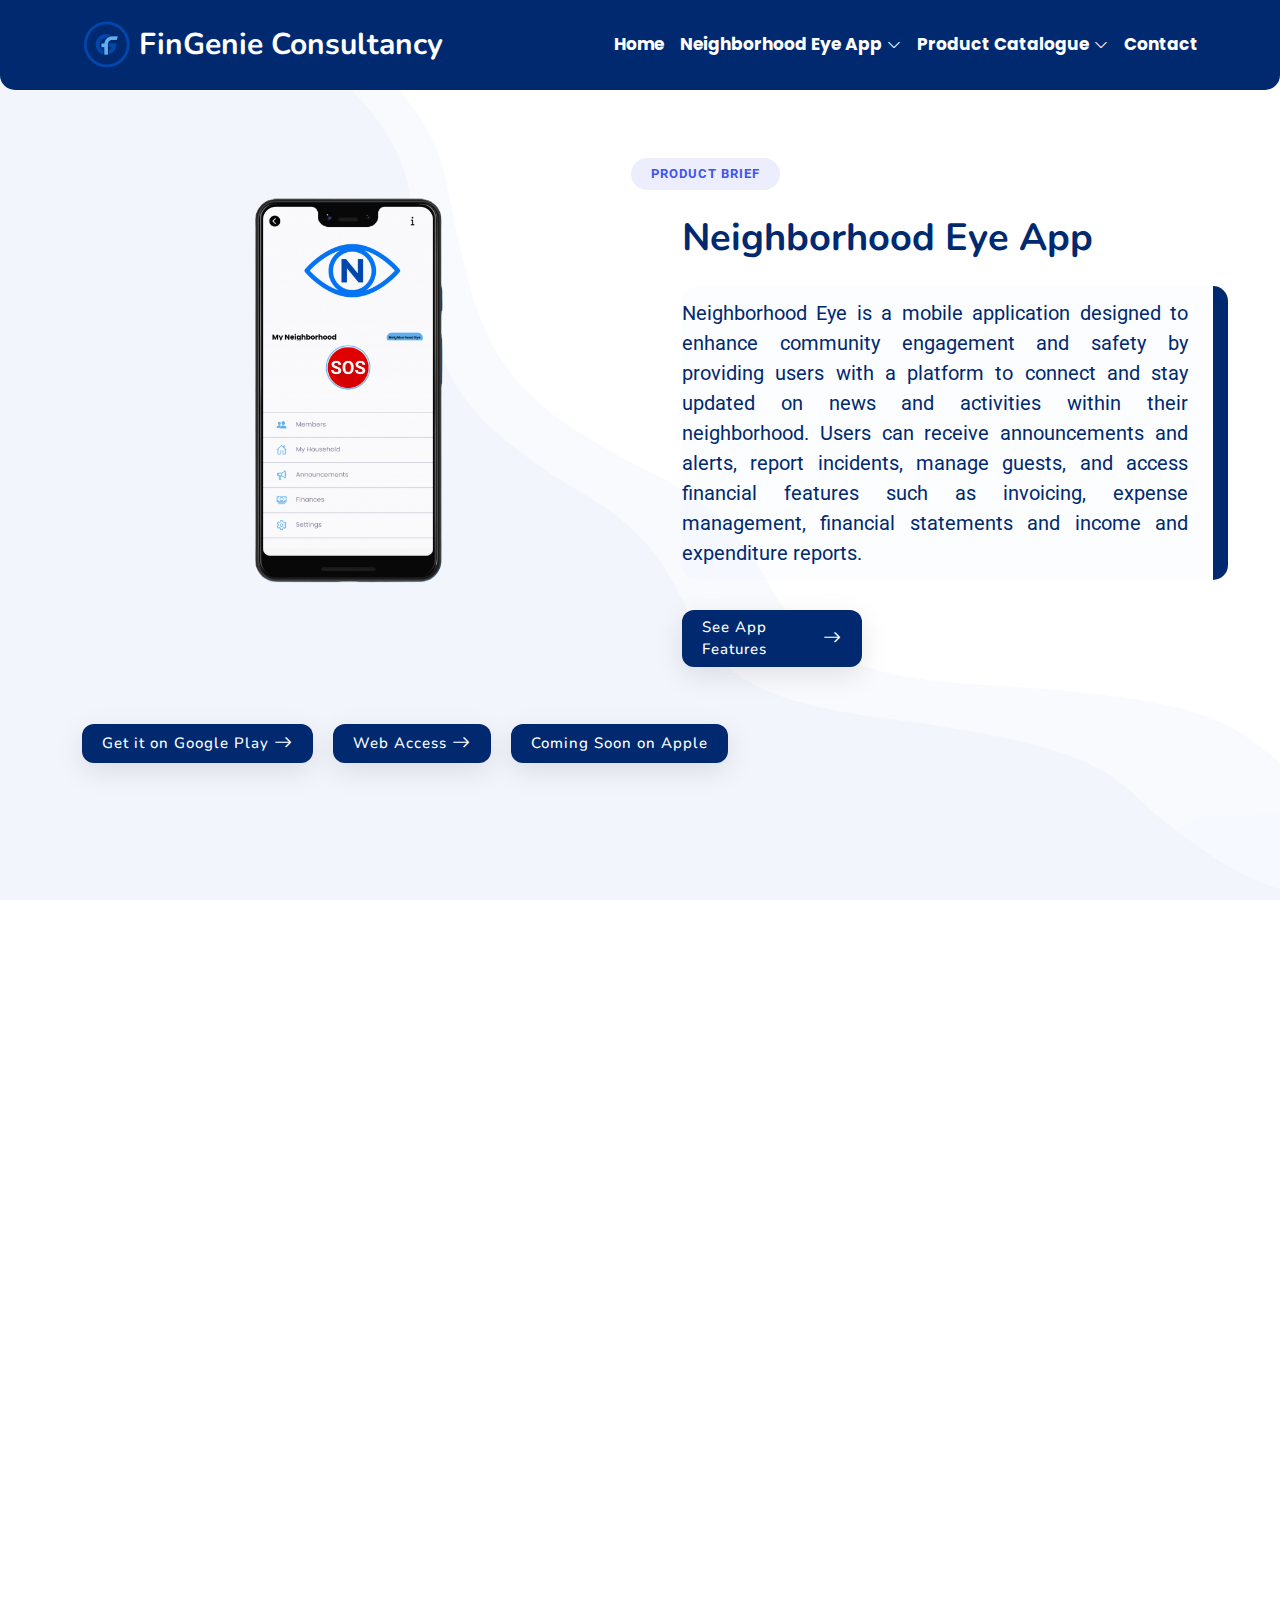
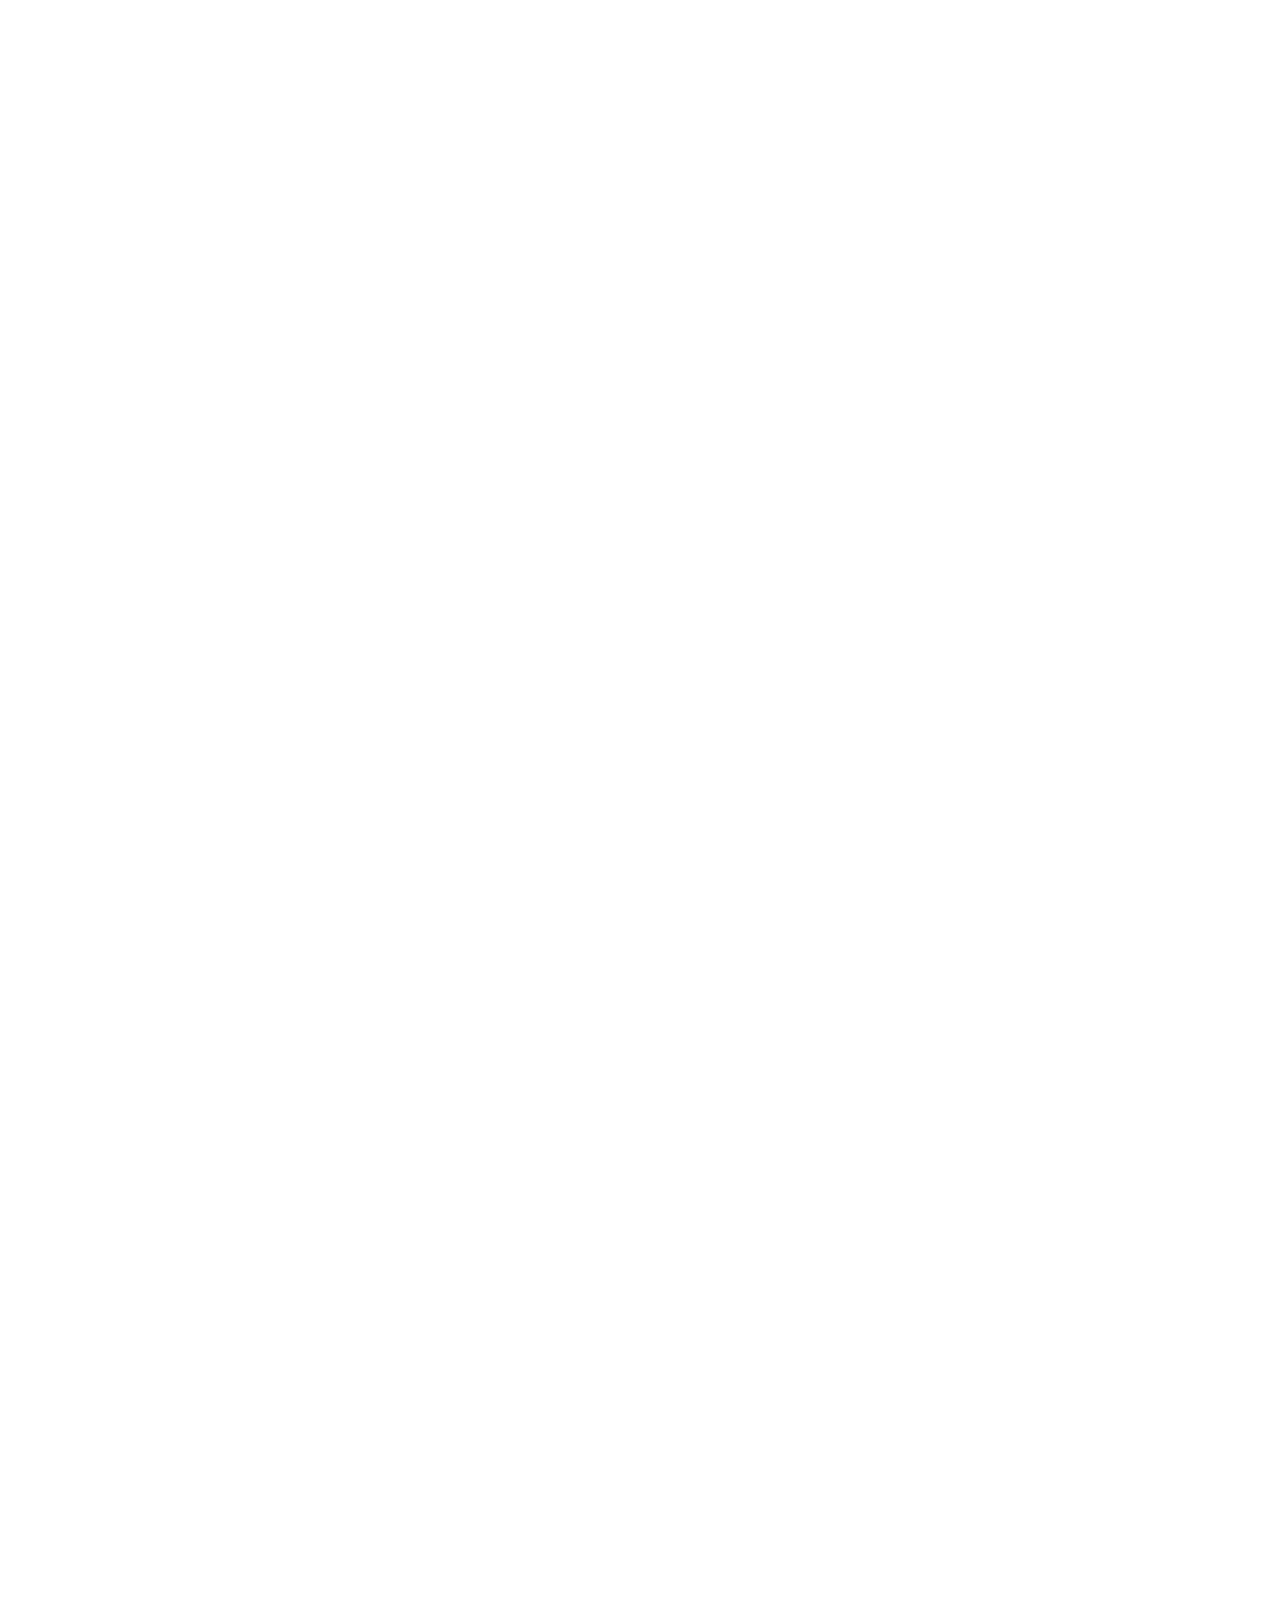
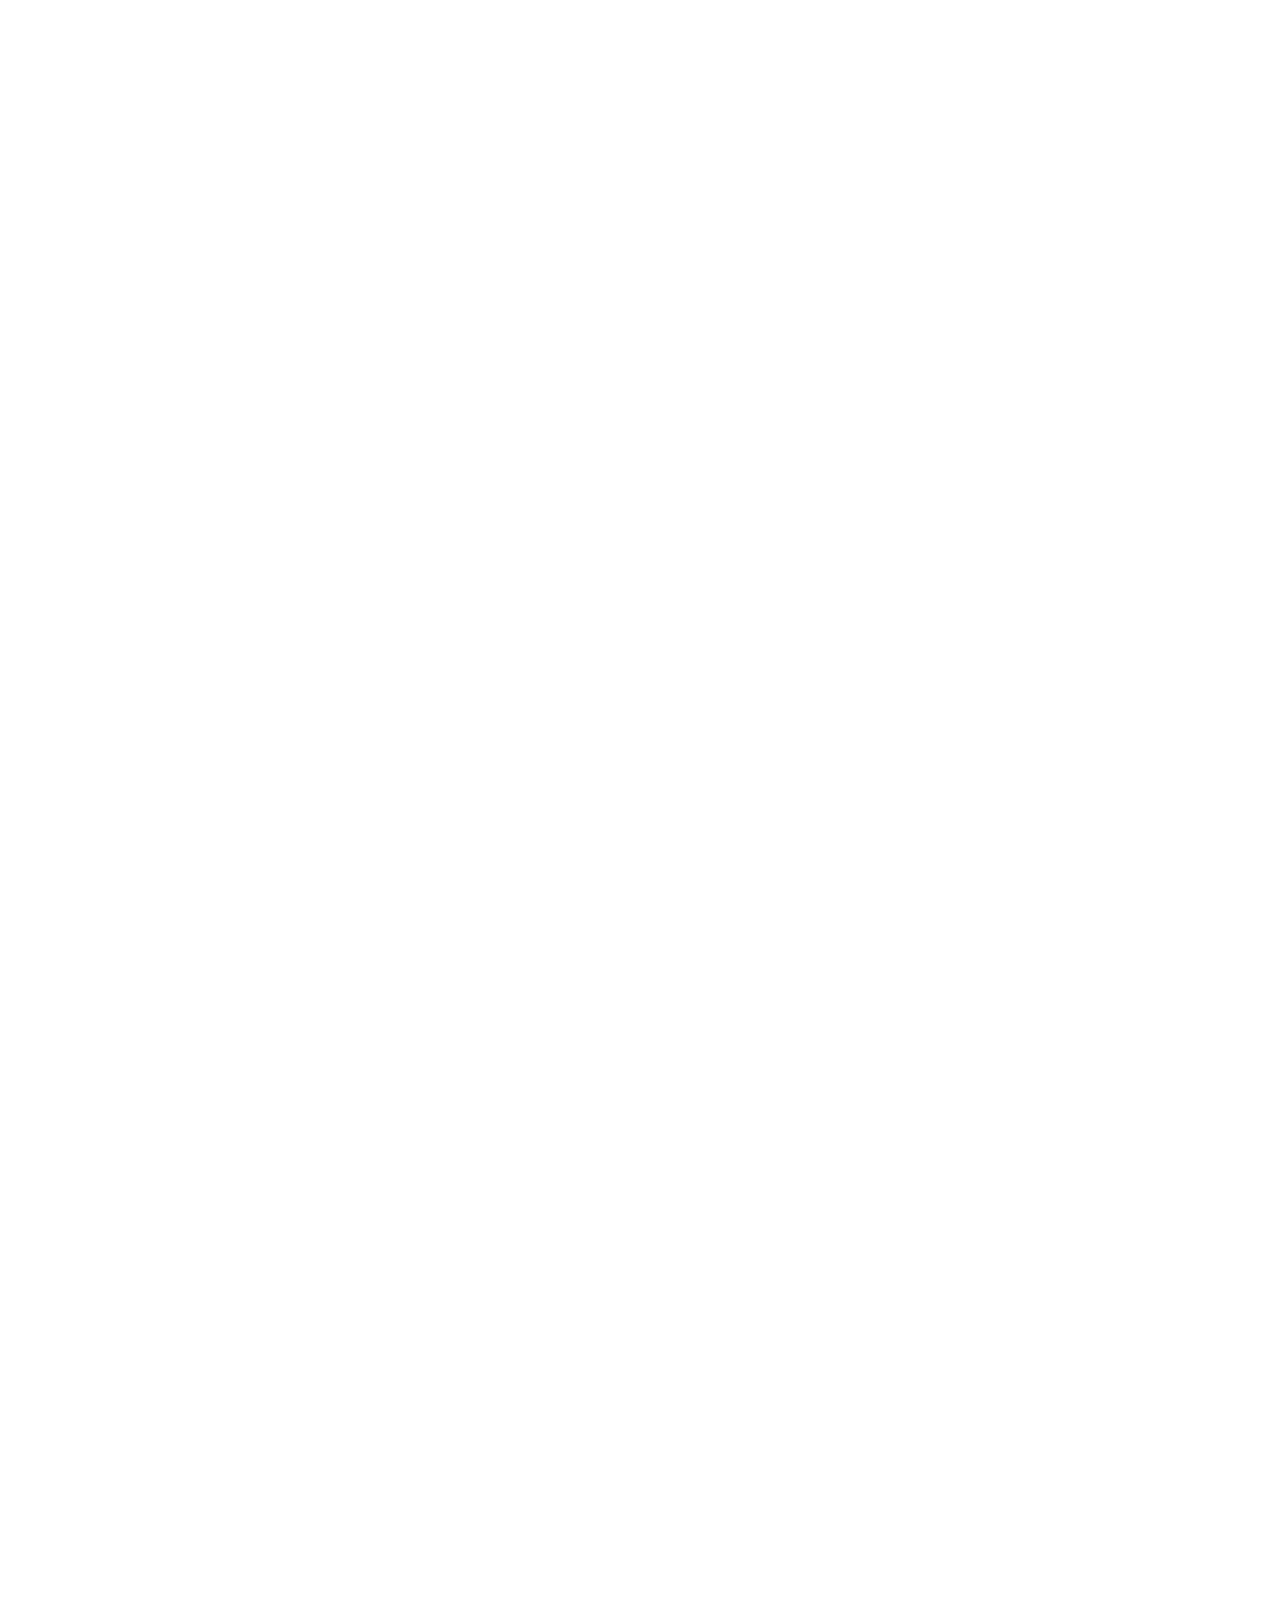
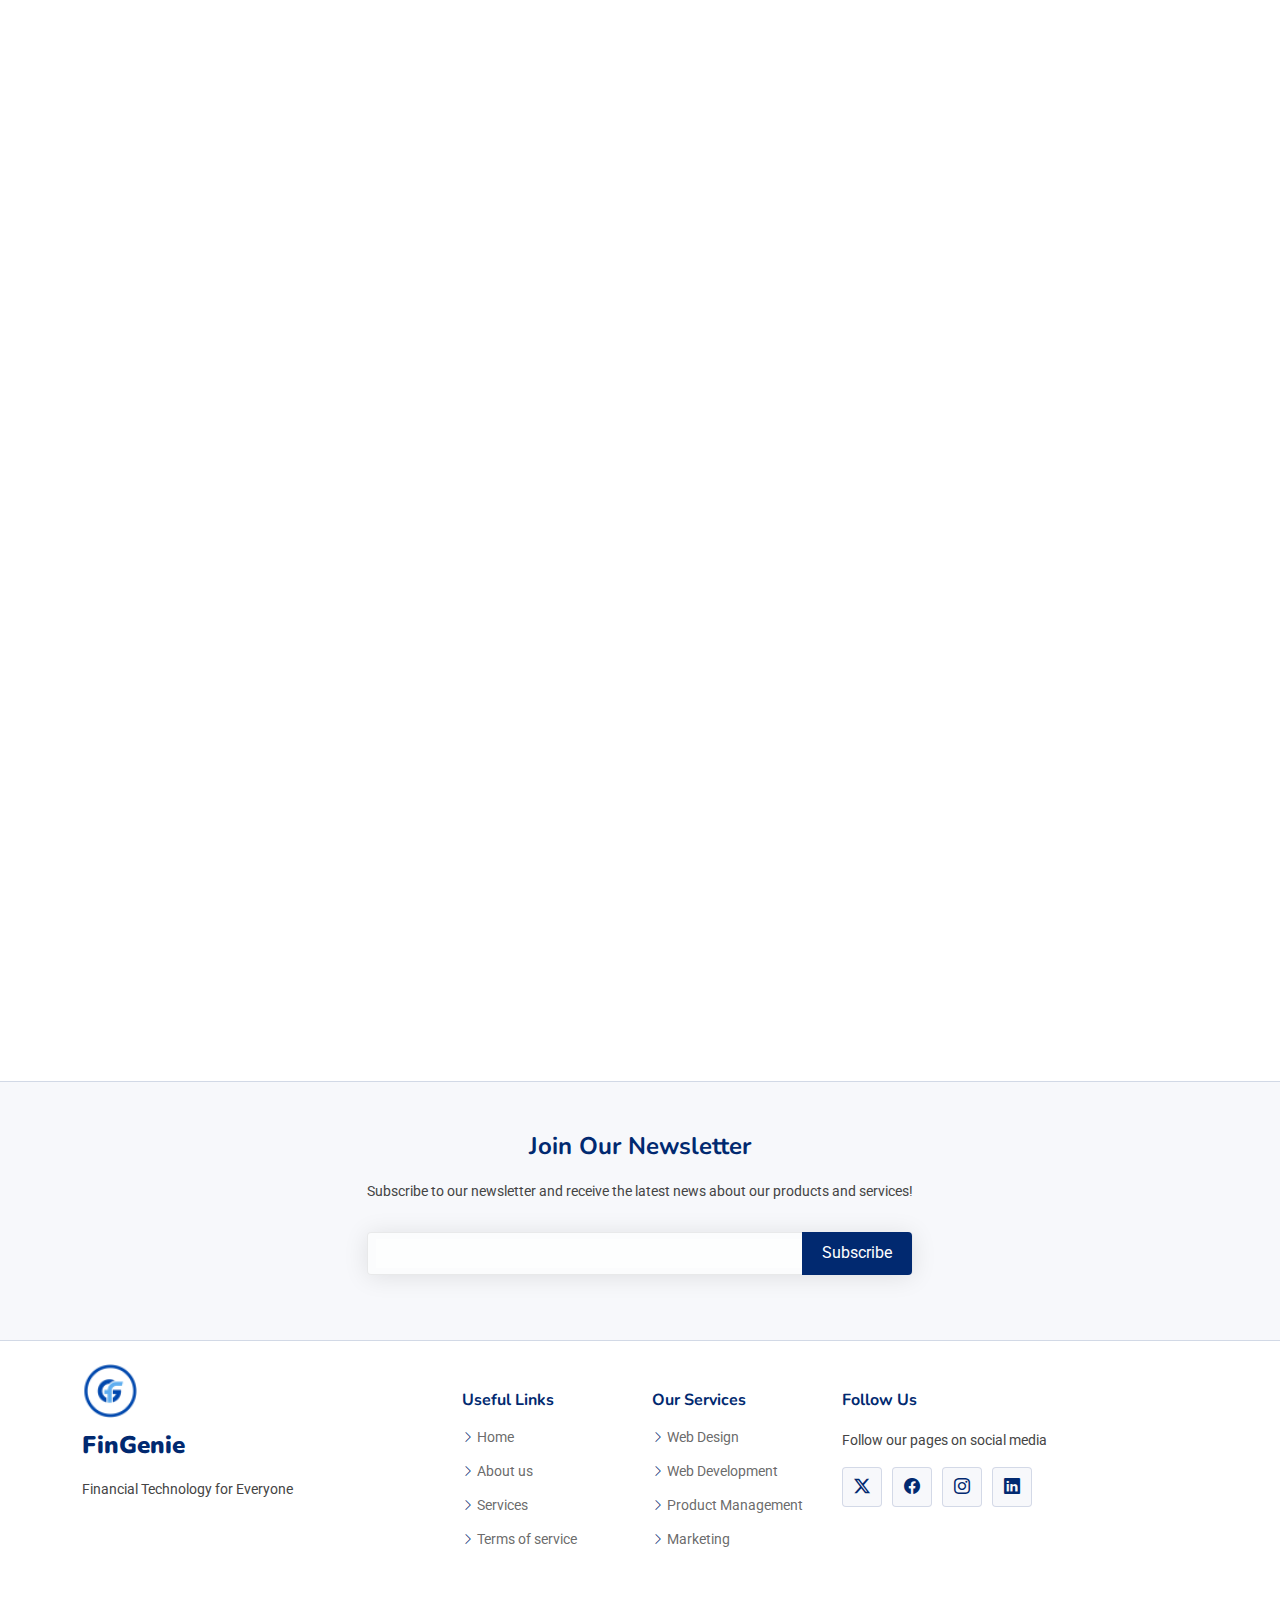
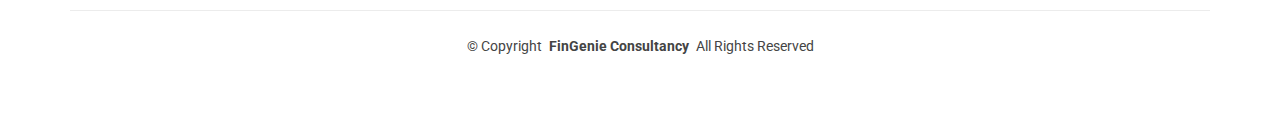
==== commit 2e16352d: "htre" ====
--- a/neighborhoodeye.html
+++ b/neighborhoodeye.html
@@ -97,7 +97,7 @@
             <h1 style="margin-top: -40px;">Neighborhood Eye App</h1>
             <h1 id="typing-effect" style="display: none;"></h1>
             <p data-aos="fade-left" data-aos-delay="300" style="background-color: #0d6dfd04;border-radius: 15px; padding-right: 25px;border-right: 15px solid #012970;color:#012970; text-align: justify;padding-top: 12px;padding-bottom: 12px;margin-top: 20px;">Neighborhood Eye is a mobile application designed to enhance community engagement and safety by providing users with a platform to connect and stay updated on news and activities within their neighborhood. Users can receive announcements and alerts, report incidents, manage guests, and access financial features such as invoicing, expense management, financial statements and income and expenditure reports.</p>
-            <a href="#features" class="btn-get-started popout-button" style="width: 25%;">Learn More<i class="bi bi-arrow-right"></i></a>
+            <a href="#features" class="btn-get-started popout-button" style="width: 33%;">See App Features<i class="bi bi-arrow-right"></i></a>
         </div>
             <img src="assets/img/neighborhoodeyeapp.png" id="hero-image3" class="fade-right popout-button" style="width: 20%;margin-top: 50px;margin-left: 150px;position: absolute;">
           <div class="d-flex flex-column flex-md-row" data-aos="fade-up" data-aos-delay="300" style="margin-top:590px;">
--- a/assets/css/main.css
+++ b/assets/css/main.css
@@ -774,6 +774,7 @@
   text-align: center;
   padding-bottom: 60px;
   position: relative;
+  margin-left: -280px;
 }
 
 .card{
@@ -901,10 +902,55 @@
   overflow: hidden; /* Hide overflowing text */
   margin-top: -400px;
 }
+#par1{
+  background-color: #0d6dfd04;
+  border-radius: 15px; 
+  padding-left: 25px;
+  border-left: 15px solid #012970;
+  color:#012970; 
+  text-align: justify;
+  padding-top: 12px;
+  padding-bottom: 12px;
+  margin-top: 20px;
+}
 
 @media (max-width: 768px) {
   .pricing-tem {
     width: 100%; /* Ensure the cards take full width on smaller screens */
+  }
+
+  #hero-image {
+    transition: opacity 1s ease-in-out; /* Smooth fade transition */
+    opacity: 0; /* Initial state for fade-out */
+    width: 50%;
+    margin-left: 150px;
+  }
+
+  .section-title {
+    text-align: center;
+    padding-bottom: 60px;
+    position: relative;
+    margin-left: 0px;
+  }
+
+  #typing-effect {
+    position: absolute;
+    font-size: 1.5rem;
+    white-space: nowrap; /* Prevent wrapping */
+    overflow: hidden; /* Hide overflowing text */
+    margin-top: -400px;
+  }
+  #par1{
+    background-color: #0d6dfd04;
+    border-radius: 8px; 
+    padding-left: 15px;
+    border-left: 15px solid #012970;
+    color:#012970; 
+    text-align: justify;
+    padding-top: 12px;
+    padding-bottom: 12px;
+    margin-top: 5px;
+    font-size: 14px;
   }
 }
 
@@ -921,7 +967,7 @@
 }
 
 #typing-effect3, #typing-effect4, #typing-effect5, #typing-effect6  {
-  margin-top: 20px;
+  margin-top: 0px;
   position: absolute;
   font-size: 2rem;
   white-space: nowrap; /* Prevent wrapping */
@@ -1213,11 +1259,11 @@
 # Features Section
 --------------------------------------------------------------*/
 .features .feature-box {
-  padding: 24px 20px;
+  padding: 18px 14px;
   box-shadow: 0px 0 30px rgba(0, 0, 0, 0.1);
   transition: 0.3s;
   height: 100%;
-  width: 80%;
+  width: 170%;
   border-radius: 15px;
 }
 
@@ -1226,16 +1272,24 @@
 }
 
 .features .feature-box2 {
-  padding: 11px 8px;
+  padding: 8px 6px;
   box-shadow: 0px 0 30px rgba(0, 0, 0, 0.1);
   transition: 0.3s;
   height: 100%;
-  width: 100%;
+  width: 70%;
   border-radius: 15px;
 }
+.feature-box3 {
+  padding: 4px 3px;
+  box-shadow: 0px 0 30px rgba(0, 0, 0, 0.1);
+  transition: 0.3s;
+  border-radius: 15px;
+}
+
+
 .features .feature-box h3 {
   font-size: 17px;
-  font-weight: 700;
+  font-weight: 900;
   margin: 0;
 }
 
@@ -1319,7 +1373,7 @@
   justify-content: center;
   font-weight: 600;
   font-size: 16px;
-  padding: 8px 20px;
+  padding:20px 10px;
 }
 
 .services .service-item .read-more i {
